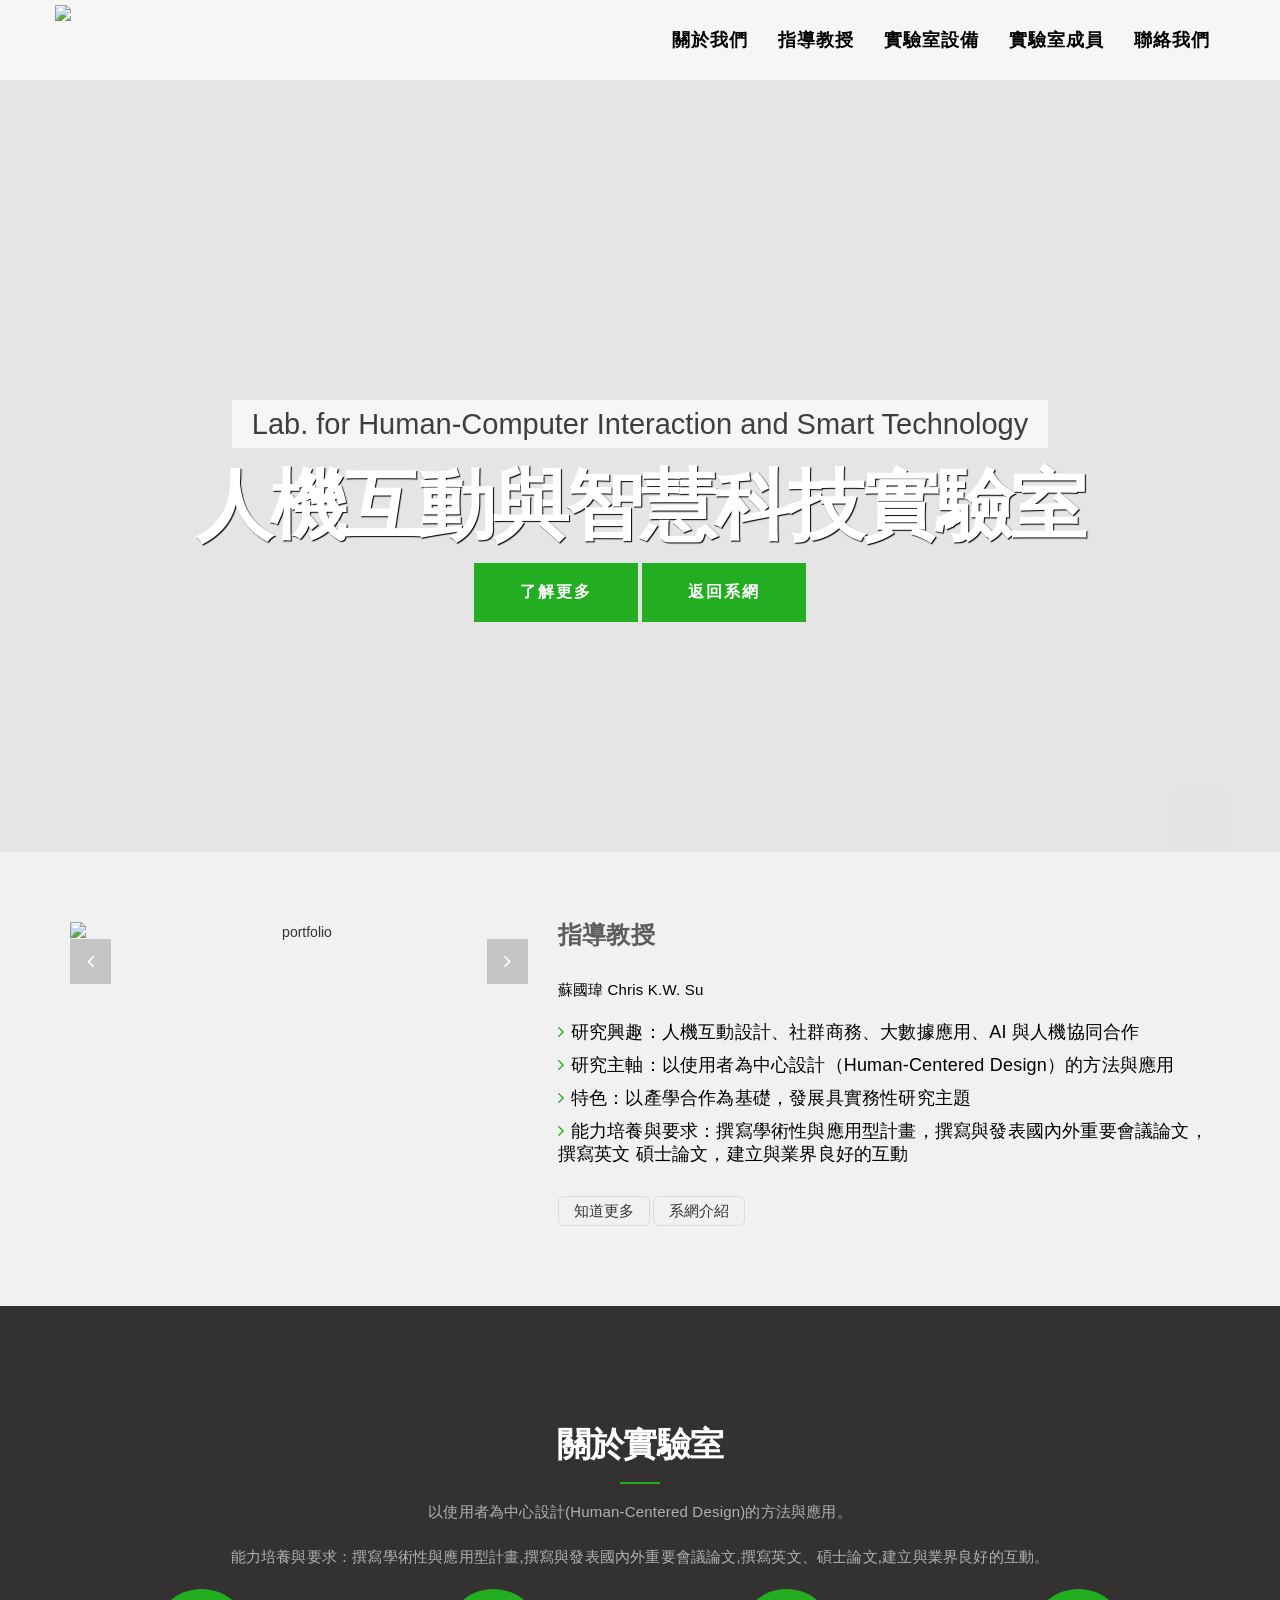
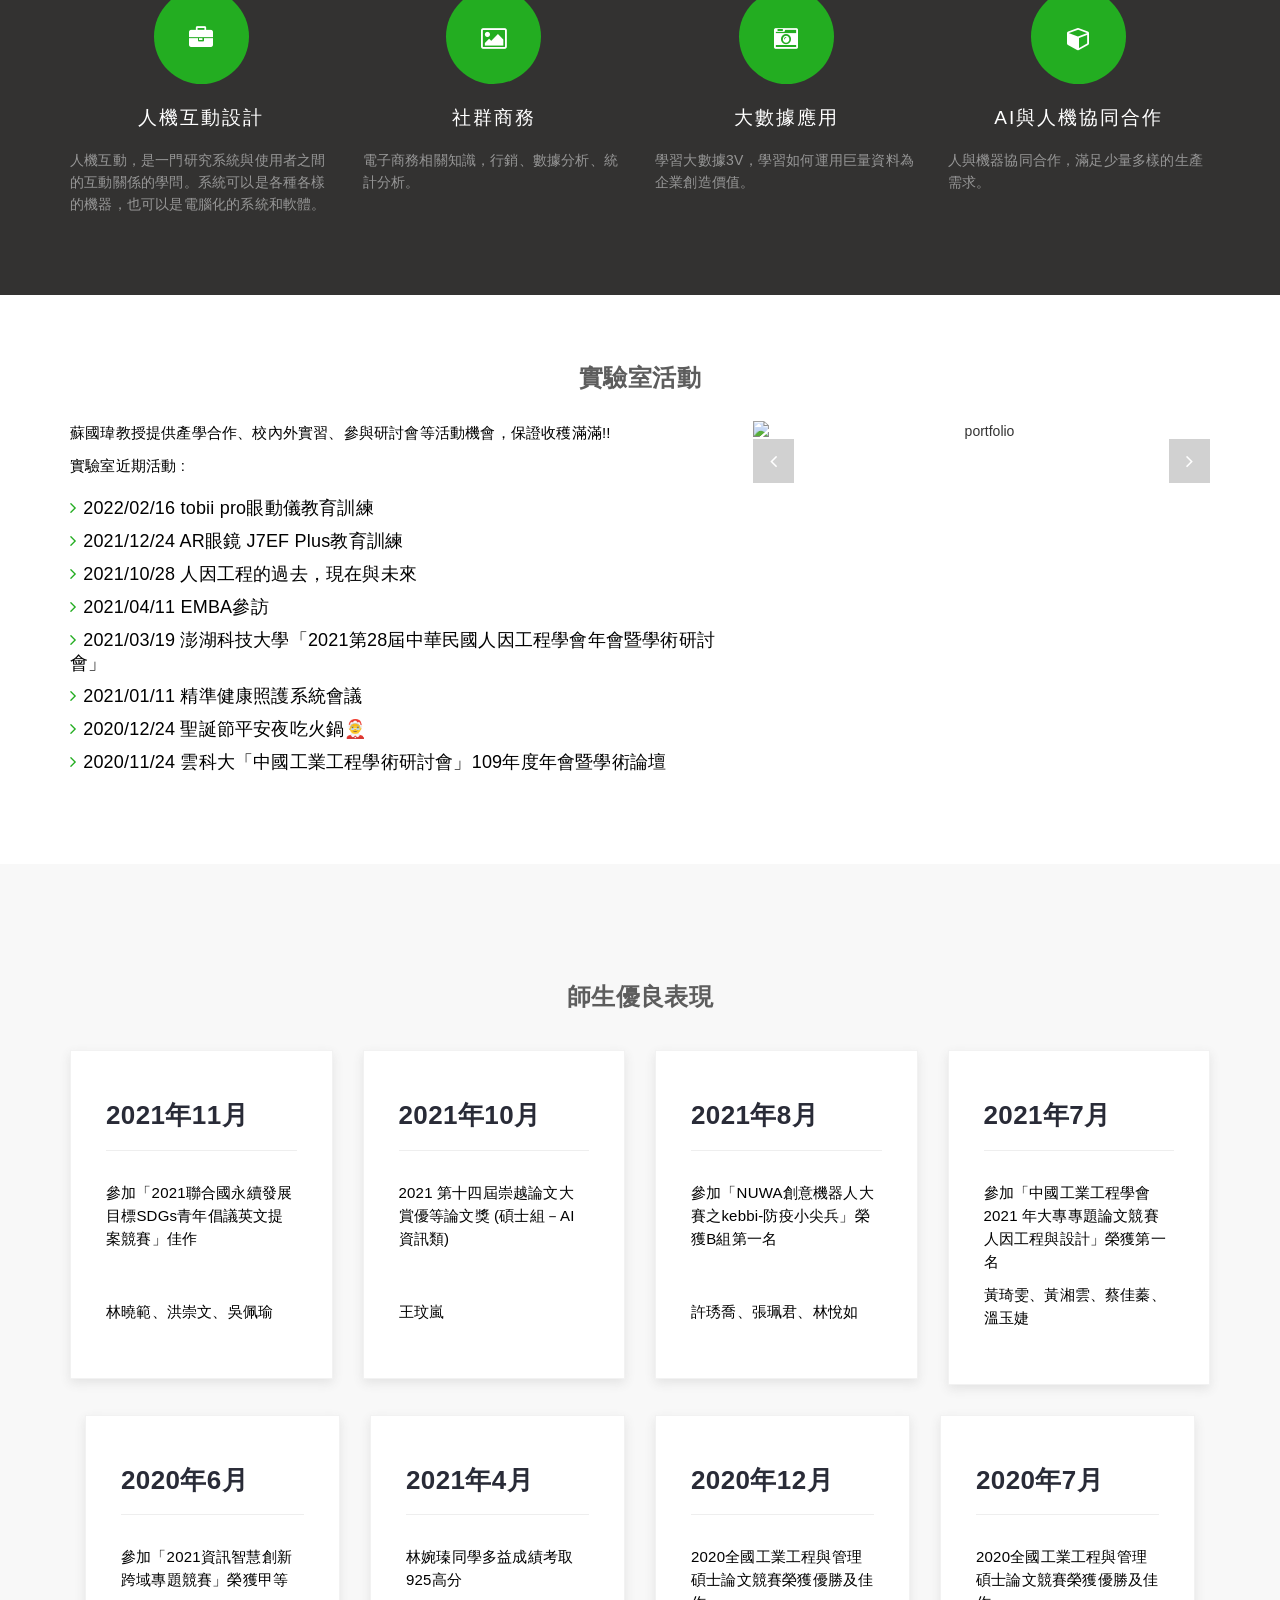
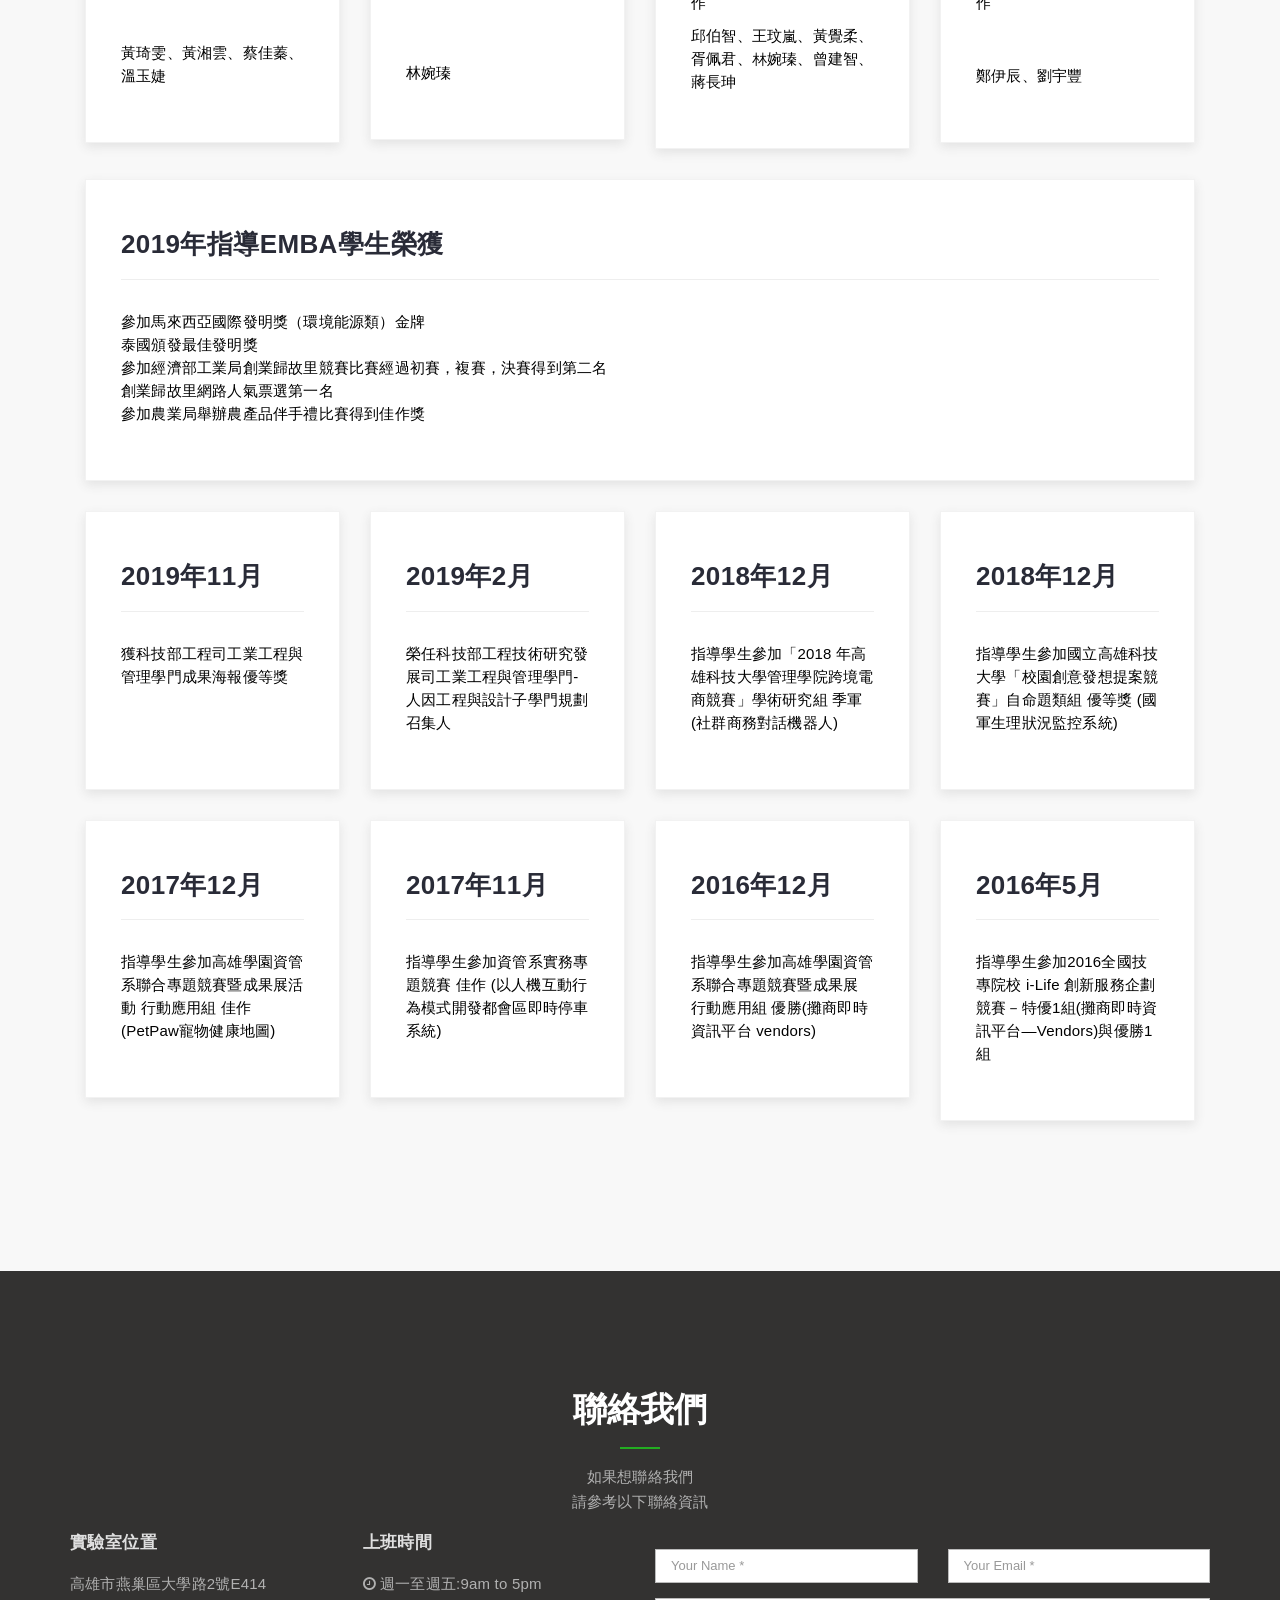
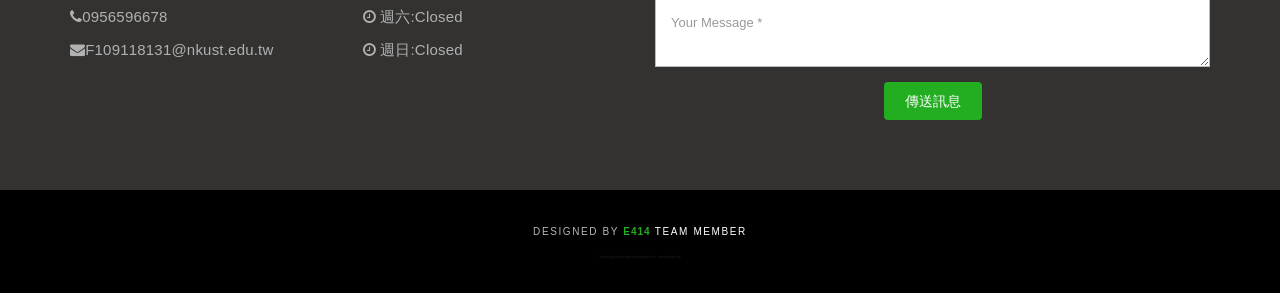
==== NKUST-labofhci.github.io-main/index.html @ 733f1158 "Add files via upload" ====
<!DOCTYPE html>
<html lang="en">
	<head>
		<meta charset="utf-8">
		<meta http-equiv="X-UA-Compatible" content="IE=edge">
		<meta name="viewport" content="width=device-width, initial-scale=1">
		<!-- The above 3 meta tags *must* come first in the head; any other head content must come *after* these tags -->
		<meta name="description" content="">
		<meta name="author" content="">
		<link rel="icon" href="images/icon.png">
		<title>NKUST-labofhci</title>
		<!-- Bootstrap core CSS -->
		<link href="css/bootstrap.min.css" rel="stylesheet">
		<link rel="stylesheet" href="https://maxcdn.bootstrapcdn.com/font-awesome/4.4.0/css/font-awesome.min.css">
		<!-- Custom styles for this template -->
		<link href="css/owl.carousel.css" rel="stylesheet">
		
		<link href="css/owl.theme.default.min.css"  rel="stylesheet">
		<link href="css/style.css" rel="stylesheet">
	</head>
	<body id="page-top">

 
		<!-- Navigation -->
		<nav class="navbar navbar-default navbar-fixed-top">
			<div class="container">
				<!-- Brand and toggle get grouped for better mobile display -->
				<div class="navbar-header page-scroll">
					<button type="button" class="navbar-toggle" data-toggle="collapse" data-target="#bs-example-navbar-collapse-1">
					<span class="sr-only">Toggle navigation</span>
					<span class="icon-bar"></span>
					<span class="icon-bar"></span>
					<span class="icon-bar"></span>
					</button>
					<a class="navbar-brand page-scroll" href="#page-top" ><img src="images/logo_1.png" ></a>
				</div>
				<!-- Collect the nav links, forms, and other content for toggling -->
				<div class="collapse navbar-collapse" id="bs-example-navbar-collapse-1">
					<ul class="nav navbar-nav navbar-right">
						<li class="hidden">
							<a href="#page-top"></a>
						</li>
						<li>
							<a class="page-scroll" href="#about">關於我們</a>
						</li>
						<li>
							<a class="page-scroll" href="advisor.html">指導教授</a>
						</li>
						<li>
							<a class="page-scroll" href="equipment.html">實驗室設備</a>
						</li>
						<li>
							<a class="page-scroll" href="member.html">實驗室成員</a>
						</li>
						<li>
							<a class="page-scroll" href="#contact">聯絡我們</a>
						</li>
					</ul>
				</div>
				<!-- /.navbar-collapse -->
			</div>
			<!-- /.container-fluid -->
		</nav>
		<!-- Header -->
		<header>
			<div class="container">
				<div class="slider-container">
					<div class="intro-text">
						<div class="intro-lead-in">Lab. for Human-Computer Interaction and Smart Technology</div>
						<div class="intro-heading">人機互動與智慧科技實驗室</div>
						
						<a href="#about" class="page-scroll btn btn-xl">了解更多</a>
						<a href="https://mis.nkust.edu.tw/" class="page-scroll btn btn-xl">返回系網</a>
					</div>
				</div>
			</div>
		</header>
		
		<section class="light-bg" id="about">
			<div class="container">
				<div class="row">
					
					<div class="col-md-5">

						<div class="owl-portfolio owl-carousel">
							<div class="item">
								<div class="owl-portfolio-item"><img src="images/team/老師6.jpg" class="img-responsive" alt="portfolio"></div>
							</div>
							<div class="item">
								<div class="owl-portfolio-item"><img src="images/team/老師1.jpg" class="img-responsive" alt="portfolio"></div>
							</div>
							<div class="item">
								<div class="owl-portfolio-item"><img src="images/team/老師2.jpg" class="img-responsive" alt="portfolio"></div>
							</div>
							


						</div>	

					</div>

					<div class="col-md-7">
						<div class="section-text">
							<h3>指導教授</h3>
							<p>蘇國瑋 Chris K.W. Su</p>
							<ul>
								<li>研究興趣：人機互動設計、社群商務、大數據應用、AI 與人機協同合作</li>
								<li>研究主軸：以使用者為中心設計（Human-Centered Design）的方法與應用</li>
								<li>特色：以產學合作為基礎，發展具實務性研究主題</li>
								<li>能力培養與要求：撰寫學術性與應用型計畫，撰寫與發表國內外重要會議論文，撰寫英文
									碩士論文，建立與業界良好的互動</li>
									<br>
								<a href="advisor.html" class="adv-button" role="button">知道更多</button></a>
								<a href="https://mis.nkust.edu.tw/p/405-1097-23621,c5116.php?Lang=zh-tw" class="adv-button" role="button">系網介紹</button></a>
							</ul>
						</div>
					</div>

				</div>
			</div>
		</section>
		
		<section  class="dark-bg">
			<div class="container">
				<div class="row">
					<div class="col-lg-12 text-center">
						<div class="section-title">
							<h2>關於實驗室</h2>
							<p>以使用者為中心設計(Human-Centered Design)的方法與應用。</p>
							<p>能力培養與要求：撰寫學術性與應用型計畫,撰寫與發表國內外重要會議論文,撰寫英文、碩士論文,建立與業界良好的互動。</p>
						</div>
					</div>
				</div>
				
				<div class="row">
					<!-- about module -->
					<div class="col-md-3 text-center">
						<div class="mz-module-about">
							<i class="fa fa-briefcase ot-circle"></i>
							<h3>人機互動設計</h3>
							<p>人機互動，是一門研究系統與使用者之間的互動關係的學問。系統可以是各種各樣的機器，也可以是電腦化的系統和軟體。</p>
						</div>
					</div>
					<!-- end about module -->
					<!-- about module -->
					<div class="col-md-3 text-center">
						<div class="mz-module-about">
							<i class="fa fa-photo ot-circle"></i>
							<h3>社群商務</h3>
							<p>電子商務相關知識，行銷、數據分析、統計分析。</p>
						</div>
					</div>
					<!-- end about module -->
					<!-- about module -->
					<div class="col-md-3 text-center">
						<div class="mz-module-about">
							<i class="fa fa-camera-retro ot-circle"></i>
							<h3>大數據應用</h3>
							<p>學習大數據3V，學習如何運用巨量資料為企業創造價值。</p>
						</div>
					</div>
					<!-- end about module -->
					<!-- about module -->
					<div class="col-md-3 text-center">
						<div class="mz-module-about">
							<i class="fa fa-cube ot-circle"></i>
							<h3>AI與人機協同合作</h3>
							<p>人與機器協同合作，滿足少量多樣的生產需求。</p>
						</div>
					</div>
					<!-- end about module -->
				</div>
			</div>
			<!-- /.container -->
		</section>

		<section class="white-bg" id="activity">
			<div class="container">
				<div class="row">
					<div class="section-text text-center">
						<h3>實驗室活動</h3>
					</div>
					<div class="col-md-7">
						
						<p>蘇國瑋教授提供產學合作、校內外實習、參與研討會等活動機會，保證收穫滿滿!!</p>
						<p>實驗室近期活動 : </p>
							<ul>
								<li>2022/02/16 tobii pro眼動儀教育訓練</li>
								<li>2021/12/24 AR眼鏡 J7EF Plus教育訓練</li>
								<li>2021/10/28 人因工程的過去，現在與未來</li>
								<li>2021/04/11 EMBA參訪</li>
								<li>2021/03/19 澎湖科技大學「2021第28屆中華民國人因工程學會年會暨學術研討會」</li>
								<li>2021/01/11 精準健康照護系統會議</li>
								<li>2020/12/24 聖誕節平安夜吃火鍋🤶</li>
								<li>2020/11/24 雲科大「中國工業工程學術研討會」109年度年會暨學術論壇</li>
							</ul>
					</div>

					
					<div class="col-md-5">

						<div class="owl-portfolio owl-carousel">
							<div class="item">
								<div class="owl-portfolio-item"><img src="images/photo/實驗室照片8.jpg" class="img-responsive" alt="portfolio"></div>
							</div>
							<div class="item">
								<div class="owl-portfolio-item"><img src="images/photo/實驗室照片7.jpg" class="img-responsive" alt="portfolio"></div>
							</div>
							<div class="item">
								<div class="owl-portfolio-item"><img src="images/photo/實驗室照片6.jpg" class="img-responsive" alt="portfolio"></div>
							</div>
							<div class="item">
								<div class="owl-portfolio-item"><img src="images/photo/EMBA參訪1.png" class="img-responsive" alt="portfolio"></div>
							</div>
							<div class="item">
								<div class="owl-portfolio-item"><img src="images/photo/人因工程學術研討會1.png" class="img-responsive" alt="portfolio"></div>
							</div>
							<div class="item">
								<div class="owl-portfolio-item"><img src="images/photo/人因工程學術研討會2.png" class="img-responsive" alt="portfolio"></div>
							</div>
							<div class="item">
								<div class="owl-portfolio-item"><img src="images/photo/精準健康照護系統會議1.png" class="img-responsive" alt="portfolio"></div>
							</div>
							<div class="item">
								<div class="owl-portfolio-item"><img src="images/photo/聖誕節平安夜吃火鍋1.png" class="img-responsive" alt="portfolio"></div>
							</div>
							<div class="item">
								<div class="owl-portfolio-item"><img src="images/photo/聖誕節平安夜吃火鍋2.png" class="img-responsive" alt="portfolio"></div>
							</div>
												


						</div>

					</div>
				</div>
			</div>
		</section>

	 <!--OUTSTANDING-->
	 <section class="grey-bg" id="outstanding">
		<div class="container">
		  <div class="row">
			<div class="col-md-12">
				<div class="section-text text-center">
					<h3>師生優良表現</h3>
				</div>
			</div>
			<div class="col-md-12 content-right">
			  <div class="row">
				<ul class="listing-item">
				  
					<div class="col-md-3 col-sm-3">
						<div class="wrap-card">
							<a href="https://mis.nkust.edu.tw/p/406-1097-52191,r840.php?Lang=zh-tw">
							<div class="card"  >
							<h1 class="year">
								<b>2021年11月</b>
							</h1>
							<hr>
							<div class="text-detail">
							  <p>
								參加「2021聯合國永續發展目標SDGs青年倡議英文提案競賽」佳作
							  </p>
							</br> </br>
							  <p>
								林曉範、洪崇文、吳佩瑜
							  </p>

							</div>
						  </div>
						</a>
						</div>
					  </div>
					  <div class="col-md-3 col-sm-3">
						  <div class="wrap-card">
							<a href="https://mis.nkust.edu.tw/p/406-1097-52028,r756.php?Lang=zh-tw">
							<div class="card">
							  <h1 class="year">
								  <b>2021年10月</b>
							  </h1>
							  <hr>
							  <div class="text-detail">
								<p>
									2021 第十四屆崇越論文大賞優等論文獎 (碩士組－AI 資訊類)
								</p>
							</br> </br>
								<p>
									王玟嵐
								  </p>
							  </div>
							</div>
						</a>
						  </div>
						</div>
					  
						
					<div class="col-md-3 col-sm-3">
					  <div class="wrap-card">
						<a href="https://mis.nkust.edu.tw/p/406-1097-46759,r756.php?Lang=zh-tw">
						<div class="card">
						  <h1 class="year">
							  <b>2021年8月</b>
						  </h1>
						  <hr>
						  <div class="text-detail">
							<p>
							  參加「NUWA創意機器人大賽之kebbi-防疫小尖兵」榮獲B組第一名
							</p>
						</br> </br>
							<p>
								許琇喬、張珮君、林悅如
							
							</p>
						  </div>
						</div>
					</a>
					  </div>
					</div>
					<div class="col-md-3 col-sm-3">
						<div class="wrap-card">
							<a href="https://mis.nkust.edu.tw/p/406-1097-45162,r756.php?Lang=zh-tw">
							<div class="card">
							<h1 class="year">
								<b>2021年7月</b>
							</h1>
							<hr>
							<div class="text-detail">
							  <p>
								參加「中國工業工程學會 2021 年大專專題論文競賽人因工程與設計」榮獲第一名
							  </p>
							  <p>
								黃琦雯、黃湘雲、蔡佳蓁、溫玉婕
							</p>
							</div>
						  </div>
						</a>
						</div>
					  </div>
					  </div>

					  <div class="col-md-3 col-sm-3">
						<div class="wrap-card">
						  <a href="https://mis.nkust.edu.tw/p/406-1097-44951,r756.php?Lang=zh-tw">
						  <div class="card">
							<h2 class="year">
								<b>2020年6月</b>
							</h2>
							<hr>
							<div class="text-detail">
							  <p>
								  參加「2021資訊智慧創新跨域專題競賽」榮獲甲等
							  </p>
						  </br> </br>
							  <p>
								  黃琦雯、黃湘雲、蔡佳蓁、溫玉婕
							  </p>
							</div>
						  </div>
					  </a>
						</div>
				  </div>
				  
					
					  <div class="col-md-3 col-sm-3">
						<div class="wrap-card">
							<a href="https://mis.nkust.edu.tw/p/406-1097-42361,r756.php?Lang=zh-tw">
							<div class="card">
							<h1 class="year">
								<b>2021年4月</b>
							</h1>
							<hr>
							<div class="text-detail">
							  <p>
								林婉瑧同學多益成績考取925高分
							  </p>
							</br></br></br>
							  <p>
								林婉瑧
							</p>
							</div>
						  </div>
						</a>
						</div>
					  </div>
				
					  <div class="col-md-3 col-sm-3">
						<div class="wrap-card">
						  <a href="https://mis.nkust.edu.tw/p/406-1097-39141,r756.php?Lang=zh-tw">
						  <div class="card">
							<h2 class="year">
								<b>2020年12月</b>
							</h2>
							<hr>
							<div class="text-detail">
							  <p>
								2020全國工業工程與管理碩士論文競賽榮獲優勝及佳作
							  </p>
						  
							  <p>
							  邱伯智、王玟嵐、黃覺柔、胥佩君、林婉瑧、曾建智、蔣長珅
							  </p>
							</div>
						  </div>
					  </a>
						</div>
					  </div>
					
					  <div class="col-md-3 col-sm-3">
						<div class="wrap-card">
							<a href="https://mis.nkust.edu.tw/p/406-1097-34124,r756.php?Lang=zh-tw">
						  <div class="card">
							<h2 class="year">
								<b>2020年7月</b>
							</h2>
							<hr>
							<div class="text-detail">
							  <p>
								2020全國工業工程與管理碩士論文競賽榮獲優勝及佳作
							  </p>
							  </br></br>
							  <p>
								鄭伊辰、劉宇豐
								</p>
							</div>
						  </div>
						</a>
						</div>
					  </div>


					<div class="col-md-12 col-sm-12">
						<div class="wrap-card">
						  <div class="card">
							<h2 class="year">
								<b>2019年指導EMBA學生榮獲</b>
							</h2>
							<hr>
							<div class="text-detail">
							  <p>
								參加馬來西亞國際發明獎（環境能源類）金牌
								<br/>
								泰國頒發最佳發明獎
								<br/>
								參加經濟部工業局創業歸故里競賽比賽經過初賽，複賽，決賽得到第二名
								<br/>
								創業歸故里網路人氣票選第一名
								<br/>
								參加農業局舉辦農產品伴手禮比賽得到佳作獎
							  </p>
							</div>
						  </div>
						</div>
					  </div>
				  

				  
					<div class="col-md-3 col-sm-3">
					  <div class="wrap-card">
						<div class="card">
						  <h2 class="year">
							  <b>2019年11月</b>
						  </h2>
						  <hr>
						  <div class="text-detail">
							<p>
							  獲科技部工程司工業工程與管理學門成果海報優等獎
							  <br><br><br>
							</p>
						  </div>
						</div>
					  </div>
					</div>
				</ul>
				<ul class="listing-item">
				  
					<div class="col-md-3 col-sm-3">
					  <div class="wrap-card">
						<div class="card">
						  <h2 class="year">
							  <b>2019年2月</b>
						  </h2>
						  <hr>
						  <div class="text-detail">
							<p>
							  榮任科技部工程技術研究發展司工業工程與管理學門-人因工程與設計子學門規劃召集人
							</p>
						  </div>
						</div>
					  </div>
					</div>
				
				  
					  <div class="col-md-3 col-sm-3">
						<div class="wrap-card">
						  <div class="card">
							<h2 class="year">
							  <b>2018年12月</b>    
							  </h2>
							<hr>
							<div class="text-detail">
							  <p>
								  指導學生參加「2018 年高雄科技大學管理學院跨境電商競賽」學術研究組 季軍 (社群商務對話機器人)
							  </p>
							</div>
						  </div>
						</div>
					  </div>
					           
				</ul>

				<ul class="listing-item">
					<div class="col-md-3 col-sm-3">
					  <div class="wrap-card">
						<div class="card">
						  <h2 class="year">
							  <b>2018年12月</b>
						</h2>
						  <hr>
						  <div class="text-detail">
							<p>
							  指導學生參加國立高雄科技大學「校園創意發想提案競賽」自命題類組 優等獎 (國軍生理狀況監控系統)
						  </p>
						  </div>
						</div>
					  </div>
					</div>
				  
				  
					  <div class="col-md-3 col-sm-3">
						<div class="wrap-card">
						  <div class="card">
							<h2 class="year">
							  <b>2017年12月</b>
							</h2>
							<hr>
							<div class="text-detail">
							  <p>
								  指導學生參加高雄學園資管系聯合專題競賽暨成果展活動 行動應用組 佳作 (PetPaw寵物健康地圖)
							  </p>
							</div>
						  </div>
						</div>
					  </div>
					
				
				</ul>
				<ul class="listing-item">
				  
					<div class="col-md-3 col-sm-3">
					  <div class="wrap-card">
						<div class="card">
						  <h2 class="year">
							  <b>2017年11月</b>
							   </h2>
						  <hr>
						  <div class="text-detail">
							<p>
							  指導學生參加資管系實務專題競賽 佳作 (以人機互動行為模式開發都會區即時停車系統)
						  </p>
						  </div>
						</div>
					  </div>
					</div>
				  
				  
					  <div class="col-md-3 col-sm-3">
						<div class="wrap-card">
						  <div class="card">
							<h2 class="year">
							  <b>2016年12月</b>
							</h2>
							<hr>
							<div class="text-detail">
							  <p>
								  指導學生參加高雄學園資管系聯合專題競賽暨成果展 行動應用組 優勝(攤商即時資訊平台 vendors)
							  </p>
							</div>
						  </div>
						</div>
					  </div>
					
				
				</ul>
				<ul class="listing-item">
				
					<div class="col-md-3 col-sm-3">
					  <div class="wrap-card">
						<div class="card">
						  <h2 class="year">
							  <b>2016年5月</b>
							   </h2>
						  <hr>
						  <div class="text-detail">
							<p>
							  指導學生參加2016全國技專院校 i-Life 創新服務企劃競賽－特優1組(攤商即時資訊平台—Vendors)與優勝1組
						  </p>
						  </div>
						</div>
					  </div>
					</div>
					
				</ul>
			  </div>
			</div>
		  </div>
		</div>
	  </section>
		<!--
		<section class="dark-bg short-section stats-bar">
			<div class="container text-center">
				<div class="row">
					<div class="col-md-3 mb-sm-30">
						<div class="counter-item">
							<h2 class="stat-number" data-n="9">0</h2>
							<h6>awards</h6>
						</div>
					</div>
					<div class="col-md-3 mb-sm-30">
						<div class="counter-item">
							<h2 class="stat-number" data-n="167">0</h2>
							<h6>Clients</h6>
						</div>
					</div>
					<div class="col-md-3 mb-sm-30">
						<div class="counter-item">
							<h2 class="stat-number" data-n="6">0</h2>
							<h6>Team</h6>
						</div>
					</div>
					<div class="col-md-3 mb-sm-30">
						<div class="counter-item">
							<h2 class="stat-number" data-n="34">0</h2>
							<h6>Project</h6>
						</div>
					</div>
				</div>
			</div>
		</section>
-->
		

		<section id="contact" class="dark-bg">
			<div class="container">
				<div class="row">
					<div class="col-lg-12 text-center">
						<div class="section-title">
							<h2>聯絡我們</h2>
							<p>如果想聯絡我們<br>請參考以下聯絡資訊</p>
						</div>
					</div>
				</div>
				<div class="row">
					<div class="col-md-3">
						<div class="section-text">
							<h4>實驗室位置</h4>
							<p>高雄市燕巢區大學路2號E414</p>
							<p><i class="fa fa-phone"></i>0956596678</p>
							<p><i class="fa fa-envelope"></i>F109118131@nkust.edu.tw</p>
						</div>
					</div>
					<div class="col-md-3">
						<div class="section-text">
							<h4>上班時間</h4>
							<p><i class="fa fa-clock-o"></i> <span class="day">週一至週五:</span><span>9am to 5pm</span></p>
							<p><i class="fa fa-clock-o"></i> <span class="day">週六:</span><span>Closed</span></p>
							<p><i class="fa fa-clock-o"></i> <span class="day">週日:</span><span>Closed</span></p>
						</div>
					</div>
					<div class="col-md-6">
						<form name="sentMessage" id="contactForm" novalidate="">
							<div class="row">
								<div class="col-md-6">
									<div class="form-group">
										<input type="text" class="form-control" placeholder="Your Name *" id="name" required="" data-validation-required-message="你的名字">
										<p class="help-block text-danger"></p>
									</div>
								</div>
								<div class="col-md-6">
									<div class="form-group">
										<input type="email" class="form-control" placeholder="Your Email *" id="email" required="" data-validation-required-message="你的信箱">
										<p class="help-block text-danger"></p>
									</div>
								</div>
							</div>
							<div class="row">
								<div class="col-md-12">
									<div class="form-group">
										<textarea class="form-control" placeholder="Your Message *" id="message" required="" data-validation-required-message="請留下您的訊息"></textarea>
										<p class="help-block text-danger"></p>
									</div>
								</div>
								<div class="clearfix"></div>
							</div>
							<div class="row">
								<div class="col-lg-12 text-center">
									<div id="success"></div>
									<button type="submit" class="btn">傳送訊息</button>
								</div>
							</div>
						</form>
					</div>
				</div>
			</div>
		</section>
		<p id="back-top">
			<a href="#top"><i class="fa fa-angle-up"></i></a>
		</p>
		<footer >
			<div class="container text-center ">
			 <p>Designed by <a href="http://moozthemes.com"><span>E414</span> Team member</a></p>
			</div>
			<div class="selfooter text-center" >
			<a  href="https://www.freepik.com/photos/technology">Technology photo created by rawpixel.com - www.freepik.com</a>
			   </div>
		   </footer>

		

		<!-- Bootstrap core JavaScript
			================================================== -->
		<!-- Placed at the end of the document so the pages load faster -->
		<script src="https://ajax.googleapis.com/ajax/libs/jquery/1.11.3/jquery.min.js"></script>
		<script src="js/bootstrap.min.js"></script>
		<script src="js/owl.carousel.min.js"></script>
		<script src="js/cbpAnimatedHeader.js"></script>
		<script src="js/jquery.appear.js"></script>
		<script src="js/SmoothScroll.min.js"></script>
		<script src="js/mooz.themes.scripts.js"></script>
	</body>
</html>
---- NKUST-labofhci.github.io-main/css/style.css ----
/*------------------------------------------------------------------
[Master Stylesheet]

Project:	Sanza - One page multi purpose page
Version:	1.0
Last change:	17/08/2015 [...]
Designed by:	MOOZ Themes / www.MOOZthemes.com
Primary use:	One page

[Table of contents]

1. General
2. Header
3. Navigation
4. Sections
5. Footer
6. Components

[Color codes]

Buttons, etc:	#726FB9 (blue)
hover color:	#fed136 (yellow)
-------------------------------------------------------------------*/

/*--------------------
Import Google Fonts
--------------------*/



/*--------------------
1. General
--------------------*/
	
body {
	margin: 0px;
	font-family: "Open Sans", Sans-serif;
}

h1,
h2,
h3,
h4,
h5,
h6 {
	font-weight: 300;
	letter-spacing: 0.4px;
	font-family: "Open Sans", Sans-serif;
	color: #232323;
}

p {
	font-family: 'Roboto', sans-serif;
	font-size: 15px;
	font-weight: 300;
	line-height: 23px;
	letter-spacing: 0.2px;
	color: #000000;
}

.dark-bg p {
color: #B1B1B1;	
}

a:hover, a:focus, a:active, a.active {
	color: #fec503;
}
a, a:hover, a:focus, a:active, a.active {
	outline: 0;
}

::selection {
	text-shadow: none;
	background: #fed136;
}

@media (min-width: 768px) {
	section {
		padding: 150px 0;
	}
}

section {
	padding: 70px 0;
}

ul {
	padding-left: 0;
	padding-top: 10px;	
}

ul li {
    list-style: none;
    padding-bottom: 10px;
    font-family: 'Open Sans', sans-serif;
    font-size: 18px;
    font-weight: 500;
    line-height: 23px;
    letter-spacing: 0.2px;
    color: #000000;
}

section ul li:before {
	font-family: FontAwesome;
	font-weight: normal;
	font-style: normal;
	display: inline-block;
	text-decoration: inherit;
	content: "\f105";
	padding-right: 7px;
	color: #23AD21;
}

/*--------------------
1.1 Reset bootstrap
--------------------*/

.row-0-gutter {
    margin-left: -13px;
    margin-right: -13px;
}

.col-0-gutter {
	padding-left: 0;
	padding-right: 0;
}

/*--------------------
2. Navigation
--------------------*/

.navbar-brand{
	margin: auto;
	height: auto;
}
.navbar-default {
	background-color: rgb(255, 255, 255);
	border-color: transparent
}
.navbar-default .navbar-brand {
	color: #fff;
	font-family: "Montserrat",sans-serif;
	padding: 0px;
}
.navbar-default .navbar-brand:hover,.navbar-default .navbar-brand:focus,.navbar-default .navbar-brand:active,.navbar-default .navbar-brand.active {
	color: #fec503
}
.navbar-default .navbar-collapse {
	border-color: rgba(255,255,255,.02)
}
.navbar-default .navbar-toggle {
	background-color: #fed136;
	border-color: #fed136
}
.navbar-default .navbar-toggle .icon-bar {
	background-color: #fff
}
.navbar-default .navbar-toggle:hover,.navbar-default .navbar-toggle:focus {
	background-color: #fed136
}
.navbar-default .nav li a {
	font-family: "Roboto",sans-serif;
	text-transform: uppercase;
	font-weight: 600;
	letter-spacing: 1px;
	color:rgb(0, 0, 0);
}
.navbar-default .nav li a:hover,.navbar-default .nav li a:focus {
	color: #fed136;
	outline: 0
}

.navbar-default .navbar-nav>.active>a {
	border-radius: 0;
	color: #fff;
	background-color: #fed136
}
.navbar-default .navbar-nav>.active>a:hover,.navbar-default .navbar-nav>.active>a:focus {
	color: #fff;
	background-color: #fec503
}

@media (min-width:768px) {
	.navbar-default
	{
		background-color: rgba(255, 255, 255, 0.65);
		padding: 5px 0;
		-webkit-transition:padding .3s;
		-moz-transition:padding .3s;
		transition:padding .3s;
		border:0
	}
	.navbar-default .navbar-brand {
		font-size: 2em;
		-webkit-transition:all .3s;
		-moz-transition:all .3s;
		transition:all .3s
	}
	.navbar-default .navbar-nav>.active>a {
		border-radius: 3px
	}
	.navbar-default.navbar-shrink {
		background-color: #FFFFFF;
		border-bottom: 1px solid #828282;
		padding: 5px 0
	}
	.navbar-default.navbar-shrink .navbar-brand {
		font-size: 1.5em;
		margin-top: 10px;
	}
}

/*--------------------
3. Header
--------------------*/

header {
	background-image: url(../images/homepage2.jpg);
	background-color: rgba(0, 0, 0, 0.1);
	background-blend-mode: multiply;
	background-repeat: none;
	background-attachment: page-scroll;
	background-position: center center;
	-webkit-background-size: cover;
	-moz-background-size: cover;
	background-size: cover;
	-o-background-size: cover;
	text-align: center;
	color: #fff;
}

header .intro-text {
	padding-top: 100px;
	padding-bottom: 50px;
}

@media (min-width: 768px) {
	header .intro-text {
		padding-top: 400px;
		padding-bottom: 230px;
    }
}
@media (max-width: 400px) {
	header .intro-text .intro-lead-in {
	   font-size: 16px;
	   line-height: 20px;
	   margin-top: 200px;
	}
   }

   @media (max-width: 400px) {
	header .intro-text .intro-heading {
	 line-height: 45px;
	 font-size: 40px;
	 margin-top:10px;
	 margin-bottom: 50px;
	}
   }

header .intro-text .intro-lead-in {
	display: inline-block;
	background-color: rgba(255, 255, 255, 0.65);
    /* margin-top: 300px; */
	margin: auto;
	padding: 4px 20px;
	font-family: "Open Sans",sans-serif;
	font-size: 19px;
	color: #3E3E3E;
	font-weight: 300;
	line-height: 40px;
	width: auto;
	height: auto;
}

@media (min-width: 768px) {
	header .intro-text .intro-lead-in {
    font-size: 29px;
    line-height: 40px;
    margin-bottom: 10px;
	}
}

header .intro-text .intro-heading {
	text-transform: uppercase;
	font-weight: 900;
	font-size: 40px;
	line-height: 48px;
	margin-bottom: 25px;
	letter-spacing: -3px;
	word-spacing: 10px;
	color: #FFFFFF;
	text-shadow: 1px 1px 1px rgb(0, 0, 0);
}

@media (min-width: 768px) {
	header .intro-text .intro-heading {
		line-height: 95px;
		font-size: 77px;
		margin-bottom: 10px;
	}
}

/*--------------------
4. Sections
--------------------*/
.section-title {
	margin-top: 50px;
}
.section-title h2 {
	font-size: 34px;
	text-transform: uppercase;
	color: #5D5D5D;
	font-weight: 800;
	letter-spacing: -0.6px;
	position: relative;
	margin-bottom: 20px;
	padding-bottom: 15px;
}

.section-title h2:after {
	left: 50%;
	z-index: 1;
	width: 40px;
	height: 2px;
	content: " ";
	bottom: -5px;
	margin-left: -20px;
	text-align: center;
	position: absolute;
	background: #23AD21;
}

.dark-bg .section-title h2 {
	color: #fff;
}

.section-title p {
	font-size: 15px;
	font-weight: 300;
	line-height: 25px;
	margin: 20px 100px 20px 100px;
	text-align: center;
}

/*--------------------
4.1. About
--------------------*/

.mz-module-about h3 {
	font-weight: 500;
	font-size: 19px;
	text-transform: uppercase;
	color: #000000;
	letter-spacing: 2px;
	margin-bottom: 20px;
}

.dark-bg .mz-module-about h3 {
	color: #FFFFFF;
}

.mz-module-about p {
	font-size: 14px;
	font-weight: 300;
	line-height: 22px;
	color: #969696;
	text-align: left;
}

.ot-circle {
	height: 95px;
	width: 95px;
	text-align: center;
	line-height: 98px;
	color: #FFFFFF;
	/* border: 3px solid #000; */
	border-radius: 100px;
	background-color: #23AD21;
	margin: 0 2px 4px;
	font-size: 24px;
}

/*--------------------
4.2. Skills
--------------------*/

.section-text h3 {
	margin: 0 0 30px;
	font-weight: 800;
	color: #5D5D5D;
}

.section-text h4 {
    margin: 0 0 20px;
    font-weight: 700;
    font-size: 17px;
}

.dark-bg .section-text h3 {
	color: #dfdfdf;
}

.dark-bg .section-text h4 {
	color: #dfdfdf;
}

/*--------------------
4.3. Portfolio
--------------------*/

figure {
	position: relative;
	overflow: hidden;
	margin: 0 1px 1px 0;
	background: #726FB9;
	text-align: center;
	cursor: pointer;	
}

figcaption {
	position: absolute;
	top: 0;
	left: 0;
	width: 100%;
	height: 100%;	
}

.ot-portfolio-item figure figcaption > a {
	z-index: 1000;
	text-indent: 200%;
	white-space: nowrap;
	font-size: 0;
	opacity: 0;
}
.ot-portfolio-item figure figcaption, .ot-portfolio-item figure figcaption > a {
	position: absolute;
	top: 0;
	left: 0;
	width: 100%;
	height: 100%;
}

figure.effect-bubba {
	background: #000;
	margin-bottom: 1px;
}

figure.effect-bubba img {
	/* opacity: 0.95; */
	-webkit-transition: opacity 0.35s;
	transition: opacity 0.35s;
}

figure.effect-bubba:hover img {
	opacity: 0.4;
}

figure.effect-bubba figcaption::before,
figure.effect-bubba figcaption::after {
	position: absolute;
	top: 30px;
	right: 30px;
	bottom: 30px;
	left: 30px;
	content: '';
	opacity: 0;
	-webkit-transition: opacity 0.35s, -webkit-transform 0.35s;
	transition: opacity 0.35s, transform 0.35s;
}

figure.effect-bubba figcaption::before {
	border-top: 1px solid #fff;
	border-bottom: 1px solid #fff;
	-webkit-transform: scale(0,1);
	transform: scale(0,1);
}

figure.effect-bubba figcaption::after {
	border-right: 1px solid #fff;
	border-left: 1px solid #fff;
	-webkit-transform: scale(1,0);
	transform: scale(1,0);
}

figure.effect-bubba h2 {
	opacity: 0;
	color: #fff;
	font-size: 15px;
	font-weight: 700;
	text-transform: uppercase;
	padding-top: 30%;
	-webkit-transition: -webkit-transform 0.35s;
	transition: transform 0.35s;
	-webkit-transform: translate3d(0,-20px,0);
	transform: translate3d(0,-20px,0);
}

figure.effect-bubba p {
	color: #fff;
	font-size: 13px;
	font-weight: 500;
	padding: 20px 2.5em;
	opacity: 0;
	-webkit-transition: opacity 0.35s, -webkit-transform 0.35s;
	transition: opacity 0.35s, transform 0.35s;
	-webkit-transform: translate3d(0,20px,0);
	transform: translate3d(0,20px,0);
}

figure.effect-bubba:hover figcaption::before,
figure.effect-bubba:hover figcaption::after {
	opacity: 1;
	-webkit-transform: scale(1);
	transform: scale(1);
}

figure.effect-bubba:hover h2,
figure.effect-bubba:hover p {
	opacity: 1;
	-webkit-transform: translate3d(0,0,0);
	transform: translate3d(0,0,0);
}

/*--------------------
4.4. Dark Short section (counters, quote, etc)
--------------------*/

.light-bg {
	background-color: #f1f1f1;
}

.dark-bg {
	background-color: #333231;	
	color: #fff;
}

.short-section {
	border-top: 1px solid #5D5D5F;
	border-bottom: 1px solid #5D5D5F;
	padding-top: 70px;
	padding-bottom: 70px;
}

.counter-item h2 {
	color: #fff;
	font-size: 60px;
	font-weight: 900;
}

.counter-item h6 {
	color: #FFF;
	font-size: 16px;
	font-weight: 700;
	margin: 10px 0 0 0;
	text-transform: uppercase;
}

/*--------------------
4.5. Partners Slider
--------------------*/

.owl-portfolio .owl-controls {
	position: absolute;
	left: 0;
	top: 38%;
	width: 100%;	
}

.owl-portfolio .owl-controls .owl-nav [class*=owl-] {
	padding: 8px 17px;
	background: rgba(0, 0, 0, 0.18);
	border-radius: 0;
	margin: 0;
	font-size: 20px;
	z-index:1000;
}

.owl-portfolio .owl-controls .owl-nav [class*=owl-]:hover {
    background: #000;
    color: #fff;
    text-decoration: none;
}

.owl-portfolio .owl-controls .owl-prev {
	float: left;
}

.owl-portfolio .owl-controls .owl-next {
	float: right;
}

.owl-portfolio-item {
	text-align: center;
	display: inline-block;
	width: 100%;
	height: 100%;
}

.partner-logo {
	height: 300px;
	text-align: center;
	display: inline-block;
}

.partner-logo img {
	height: 100%;
	width: auto !important;
}

.owl-dots .owl-dot.active span, .owl-theme .owl-dots .owl-dot:hover span {
    background: #23AD21;
}

.owl-theme .owl-dots .owl-dot span {
    width: 30px;
    height: 5px;
    margin: 15px 7px 0 7px;
    background: #d6d6d6;
    display: block;
    -webkit-backface-visibility: visible;
    -webkit-transition: opacity 200ms ease;
    -moz-transition: opacity 200ms ease;
    -ms-transition: opacity 200ms ease;
    -o-transition: opacity 200ms ease;
    transition: opacity 200ms ease;
    -webkit-border-radius: 30px;
    -moz-border-radius: 30px;
    border-radius: 0;
}

.owl-theme .owl-dots .owl-dot.active span, .owl-theme .owl-dots .owl-dot:hover span {
    background: #23AD21;
}

/*--------------------
4.6. Team
--------------------*/
.team-wrap-card{
	position: relative;
	box-shadow: 0px 4px 10px #e3e3e3;
	width: auto;
   }
   .team-item {
	position: relative;
	justify-content: center;
	text-align: center;
	background-color: #f8f8f8;
	padding-top: 20px;
	padding-bottom: 20px;
	margin-bottom: 30px;
   }
   
   .team-item h3 {
	font-size: 36px;
	font-weight: 800;
	text-transform: uppercase;
	color: #2D2D2D;
   }
   
   .team-item .team-position {
	color: #cfcccf;
	font-size: 24px;
	margin: 15px 0 10px;
	text-transform: uppercase;
	font-weight: 500;
	letter-spacing: 2px;
   }
   
   .team-item p {
	   font-size: 20px;
	   font-weight: 400;
	   color: #333231;
	   padding: 5px 10px 5px 10px;
   }
   
	.team-item:hover{
	 margin-bottom: 20px;
	 background-color: #333231;
	 border-bottom: 1rem solid #23ad21;
	 box-shadow: 0px 2px 5px #9b9b9b;
	}

.team-item:hover h3{
	color: #23ad21;
}
.team-item:hover h4{
	color: #fed74f;
}
.team-item:hover div{
	color: grey;
}
.team-item:hover p{
	color: #ffffff;
}

.advisor-item {
	text-align: center;
	margin: 0px 0px 30px;
	background-color: #fff;
	width: 255px;
	
}
.advisor-item h2 {
	
	font-weight: 800;
	text-transform: uppercase;
	color: #2D2D2D;
	text-align: center;
	width: 500;
}

.advisor-item h3 {
	font-size: 16px;
	font-weight: 800;
	text-transform: uppercase;
	color: #626369;
	text-align: center;
}
.advisor-item h4 {
	
	font-weight: 800;
	text-transform: uppercase;
	color: #0b5694;
	text-align: center;
	width: 255px;
}

.advisor-item h5 {
	
	font-weight: 500;
	text-transform: uppercase;
	color: #272424;
	text-align: center;
	width: 255px;
}

.advisor-item .advisor-position {
	color: #858383;
	font-size: 24px;
	margin: 15px 0 10px;
	text-transform: uppercase;
	font-weight: 500;
	letter-spacing: 2px;
	width: 255px;
	text-align: center;
}

.advisor-item p {
    font-size: 20px;
    font-weight: 400;
    color: #292929;
    padding: 5px 10px 20px 10px;
	text-align: left;
}

.advisor-list-item {
	text-align: left;
	margin: 0px 50px 30px;
	background-color: #fff;
	
}
.advisor-list-item li {
	
	font-weight: 1000;
	color: #2D2D2D;
	text-align: left;
	
}
.advisor-list-item h2 {
	
	font-weight: 800;
	text-transform: uppercase;
	color: #2D2D2D;
	text-align: center;
	
}

.advisor-list-item h3 {
	
	font-weight: 800;
	text-transform: uppercase;
	color: #182ca0;
	text-align: left;
}
.advisor-list-item h4 {
	
	font-weight: 800;
	text-transform: uppercase;
	color: #0b5694;
	text-align: left;
}

.advisor-list-item h5 {
	
	font-weight: 100;
	text-transform: uppercase;
	color: #2D2D2D;
	text-align: left;
}

.advisor-list-item .advisor-position {
	color: #858383;
	font-size: 24px;
	margin: 15px 0 10px;
	text-transform: uppercase;
	font-weight: 500;
	letter-spacing: 2px;
	
}

.advisor-list-item li {
    font-size: 15px;
    font-weight: 500;
    color: #292929;
    padding: 5px 10px 5px 10px;
	text-align: left;
}

/* ADVISOR btn */
.adv-button {
  align-items: center;
  appearance: none;
  background-color: #f1f1f1;
  border: 1px solid #dbdbdb;
  border-radius: .375em;
  box-shadow: none;
  box-sizing: border-box;
  color: #363636;
  cursor: pointer;
  display: inline-flex;
  font-family: BlinkMacSystemFont,-apple-system,"Segoe UI",Roboto,Oxygen,Ubuntu,Cantarell,"Fira Sans","Droid Sans","Helvetica Neue",Helvetica,Arial,sans-serif;
  font-size: 15px;
  height: 3rem;
  justify-content: center;
  line-height: 1.5;
  padding: calc(.5em - 1px) 1em;
  position: relative;
  text-align: center;
  user-select: none;
  -webkit-user-select: none;
  touch-action: manipulation;
  vertical-align: top;
  white-space: nowrap;
}

.adv-button:active {
  border-color: #4a4a4a;
  outline: 0;
}

.adv-button:hover {
  text-decoration: none;
  border-color: #b5b5b5;
  background-color: #ffffff;
}

/*--------------------
4.7. Contacts
--------------------*/

section#contact form {
	margin-top: 15px;
}
section#contact.form-group {
margin-bottom: 25px;
}

section#contact .form-group input, section#contact .form-group textarea {
	padding: 15px;
	border: 1px solid #BBBBBB;
	border-radius: 0;
	-webkit-box-shadow: inset 0 1px 1px rgba(0,0,0,.075);
	box-shadow: inset 0 0px 0px rgba(0,0,0,.075);
	font-size: 13px;
}

.contact h3 {
	margin-bottom: 30px;
}

.contact p {
	font-size: 13px;
}

.contact .day {
	display: inline-block;
	width: 80px;
}

.contact i {
	margin-right: 5px;
}

/*--------------------
5. Footer
--------------------*/

footer {
	padding: 30px;
	background-color: #000;	
}

footer p {
	color: #B7B7B7;
	margin: 0;
	font-size: 10px;
	text-transform: uppercase;
	font-weight: 500;
	letter-spacing: 1.6px;
}

footer p a {
	color: #fff;
}

footer p a span {
	color: #23AD21;
	font-size: 10px;
	letter-spacing: 1px;
	font-weight: 700;
}

/*--------------------
6. Modal
--------------------*/

.modal-content {
	border-radius: 0;	
}
.modal-header .close {
	font-size: 30px;	
}
.modal-title {	
	text-transform: uppercase;
	font-size: 23px;
}

.modal-body {
	padding: 0;
}

.modal-body p {
	margin: 30px 20px;
	color: #2D2D2D;		
}

.modal-works {
font-size: 11px;
	letter-spacing: 1px;
	text-transform: uppercase;
	font-weight: 500;
	color: #fff;
	margin: 25px 20px;
}

.modal-works span {
	background-color: #FED136;
	margin-right: 15px;
	padding: 5px 10px;
}

/*--------------------
7. Components
--------------------*/

.dropdown-menu li:hover .sub-menu {
	visibility: visible;
}

.dropdown:hover .dropdown-menu {
	display: block;
}

.btn-xl:hover, .btn-xl:focus, .btn-xl:active, .btn-xl.active, .open .dropdown-toggle.btn-xl {
	color: #fff;
	background-color: #fec503;
	border-color: #f6bf01;
}

.btn:hover, .btn:focus, .btn:active, .btn.active, .open .dropdown-toggle.btn {
	color: #fff;
	background-color: #fec503;
	border-color: #f6bf01;
}

.btn {
	display: inline-block;
	padding: 8px 20px;
	margin-bottom: 0;
	font-size: 14px;
	font-weight: 400;
	line-height: 1.42857143;
	text-align: center;
	white-space: nowrap;
	vertical-align: middle;
	-ms-touch-action: manipulation;
	touch-action: manipulation;
	cursor: pointer;
	-webkit-user-select: none;
	-moz-user-select: none;
	-ms-user-select: none;
	user-select: none;
	background-image: none;
	border: 1px solid transparent;
	border-radius: 4px;
	background-color: #23AD21;
}

.btn-xl {
color: #fff;
    background-color: #23AD21;
    /* border-color: #726FB9; */
    font-family: "Open Sans",sans-serif;
    text-transform: uppercase;
    font-weight: 800;
    border-radius: 0;
    letter-spacing: 2px;
    font-size: 16px;
    padding: 17px 45px;
}

/* Back to top button
---------------------------------- */
#back-top {
	position: fixed;
	z-index: 1000;
	bottom: 40px;
	right: 50px;
}
#back-top a {
	width: 60px;
	height: 60px;
	display: block;
	text-align: center;
	font: 11px/100% Arial, Helvetica, sans-serif;
	text-transform: uppercase;
	text-decoration: none;
	color: #FFFFFF;
	background: #A9A9B1;
	/* background color transition */
	-webkit-transition: 1s;
	-moz-transition: 1s;
	transition: 1s;
}
#back-top a:hover {
	background: #fed136;
}
/* arrow icon (span tag) */
#back-top i {
	margin-top: 15px;
	font-size: 28px;
}

@media only screen
and (min-width : 320px)
and (max-width : 480px) {
#back-top {
	position: fixed;
	bottom: 10px;
	right: 30px;
}
#back-top a {
	width: 40px;
	height: 40px;
}
#back-top i {
	margin-top: 7px;
	font-size: 20px;
}
.col-md-3{
	margin: auto;
	width: 75%;
	height: 75%;
}
}

/*---------- c. experience -----------*/
.wrap-card {
	position: relative;
	box-shadow: 0px 4px 10px #e3e3e3;
	transition: all 0.2s ease 0s;
	/*-webkit-transform: translateY(0px) translateX(0px);*/
  }

  .wrap-card:before,
  .wrap-card:after {
	display: inline-block;
	position: absolute;
	content: " ";
	width: 100%;
	height: 3px;
	background: #818181;
	-webkit-transform: scaleX(0);
	transition: all 0.2s ease;
  }
  .wrap-card:before {
	top: 0;
	left: 0;
	-webkit-transform-origin: 0 0;
  }
  .wrap-card:after {
	bottom: 0;
	left: 0;
	-webkit-transform-origin: 100% 0;
  }
  .wrap-card:hover {
	box-shadow: 0px 4px 10px #818181;
	/*-webkit-transform: translateY(-10px) translateX(-10px);
	transition: all 0.2s ease 0.4s;*/
  }
  .wrap-card:hover:after,
  .wrap-card:hover:before {
	-webkit-transform: scaleX(1);
  }
 	.card {
	background: #ffffff;
	padding: 30px 35px 45px 35px;
	margin-bottom: 30px;
	border: 1px solid rgba(129, 129, 129, 0.1);
  }
  .card:before,
  .card:after {
	display: inline-block;
	position: absolute;
	content: " ";
	width: 3px;
	height: 100%;
	background: #818181;
	-webkit-transform: scaleY(0);
	transition: all 0.2s ease 0.2s;
  }
  .card:before {
	top: 0;
	left: 0;
	-webkit-transform-origin: 0 100%;
  }
  .card:after {
	top: 0;
	right: 0;
	-webkit-transform-origin: 0 0;
  }
  .card:hover:after,
  .card:hover:before {
	-webkit-transform: scaleY(1);
  }

 	.card {
	background: #ffffff;
	padding: 30px 35px 45px 35px;
	margin-bottom: 30px;
	border: 1px solid rgba(129, 129, 129, 0.1);
  }
  .card:before,
  .card:after {
	display: inline-block;
	position: absolute;
	content: " ";
	width: 3px;
	height: 100%;
	background: #818181;
	-webkit-transform: scaleY(0);
	transition: all 0.2s ease 0.2s;
  }
  .card:before {
	top: 0;
	left: 0;
	-webkit-transform-origin: 0 100%;
  }
  .card:after {
	top: 0;
	right: 0;
	-webkit-transform-origin: 0 0;
  }
  .card:hover:after,
  .card:hover:before {
	-webkit-transform: scaleY(1);
  }

/*----- background ------*/
.grey-bg {
	background: #f8f8f8;
	padding: 120px 0;
	display: block;
  }
  .white-bg {
	background: #ffffff;
	/* padding: 120px 0; */
	display: block;
  }

  .advisor-white-bg {
	background: #ffffff;
	padding: 0 0;
	display: block;
  }

  .nohover{
  	pointer-events: none;
  }
  /*---- span -----*/
.title-small span { position: relative;}
.title-small span:after {
  content: "";
  position: absolute;
  bottom: -20px;
  height: 3px;
  background: #DEDEDE;
  width: 28px;
  left: 0;
}
.title-small-center span {position: relative;}
.title-small-center span:after {
  content: "";
  display: block;
  margin: 0 auto;
  margin-top: 20px;
  height: 3px;
  background: #DEDEDE;
  width: 28px;
  left: 0;
}
.year {
	color: #292b37;
	font-size: 26px;
	font-weight: 500;
	margin-bottom: 10px;
	font-family: 'Roboto', sans-serif;
  }
  .text-detail {
	margin-top: 30px;
	color: #2e2525;
  }

  .skillst {margin-top: 30px;}

  .selfooter a{
	font-size: 0.3rem;
	color: #222222;
	text-decoration:none ;
	 }
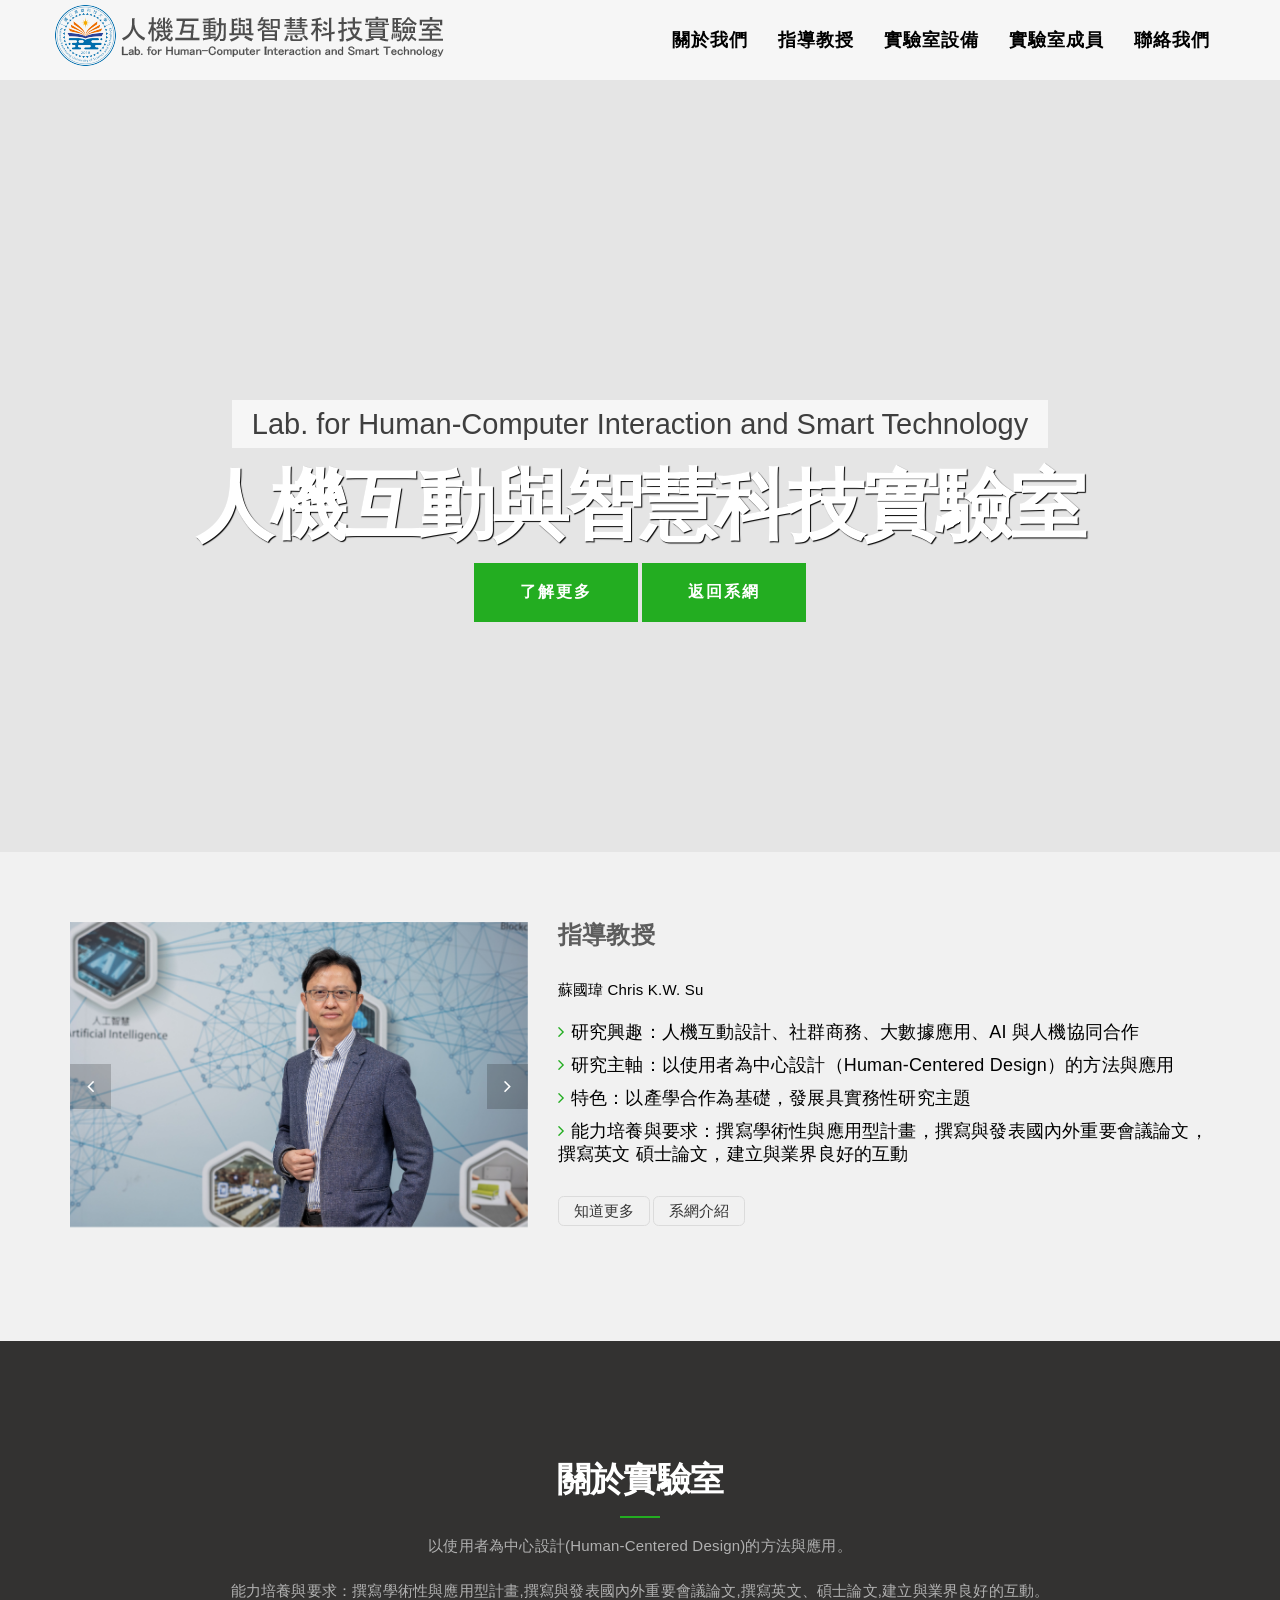
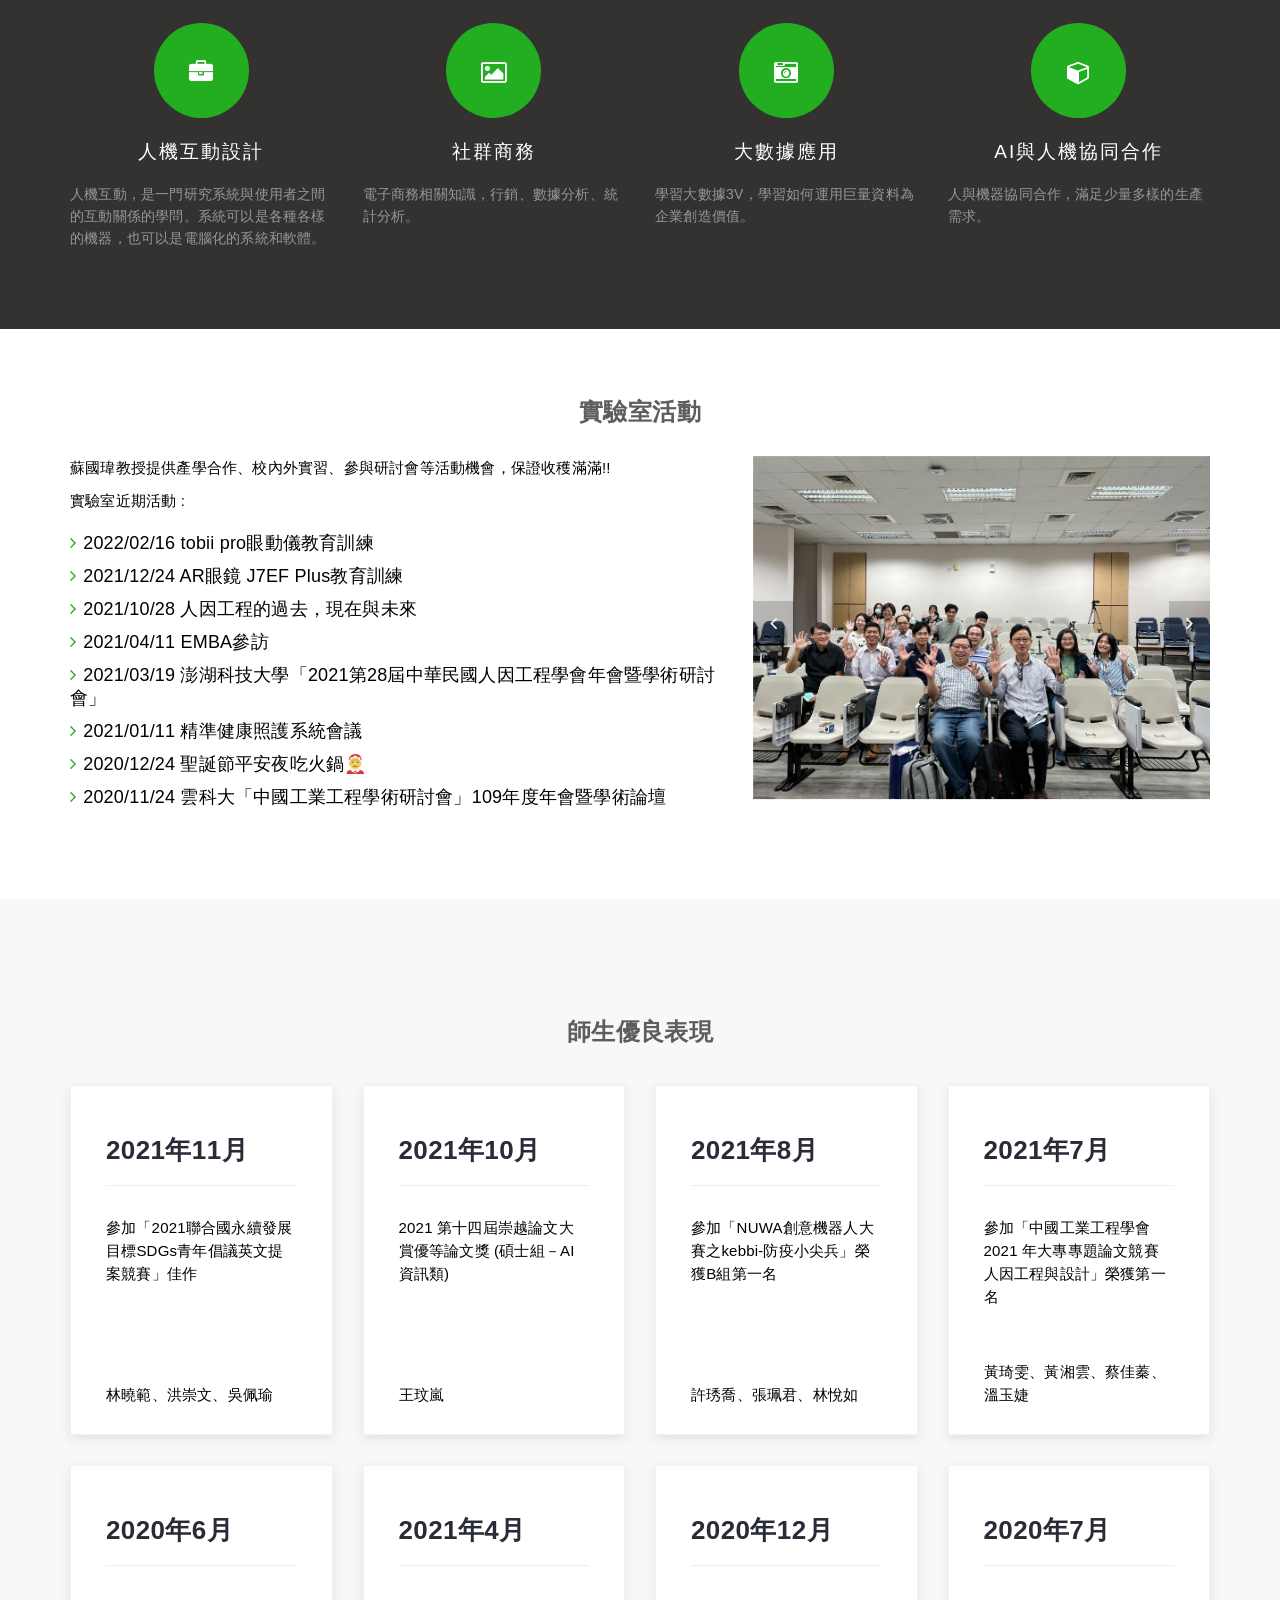
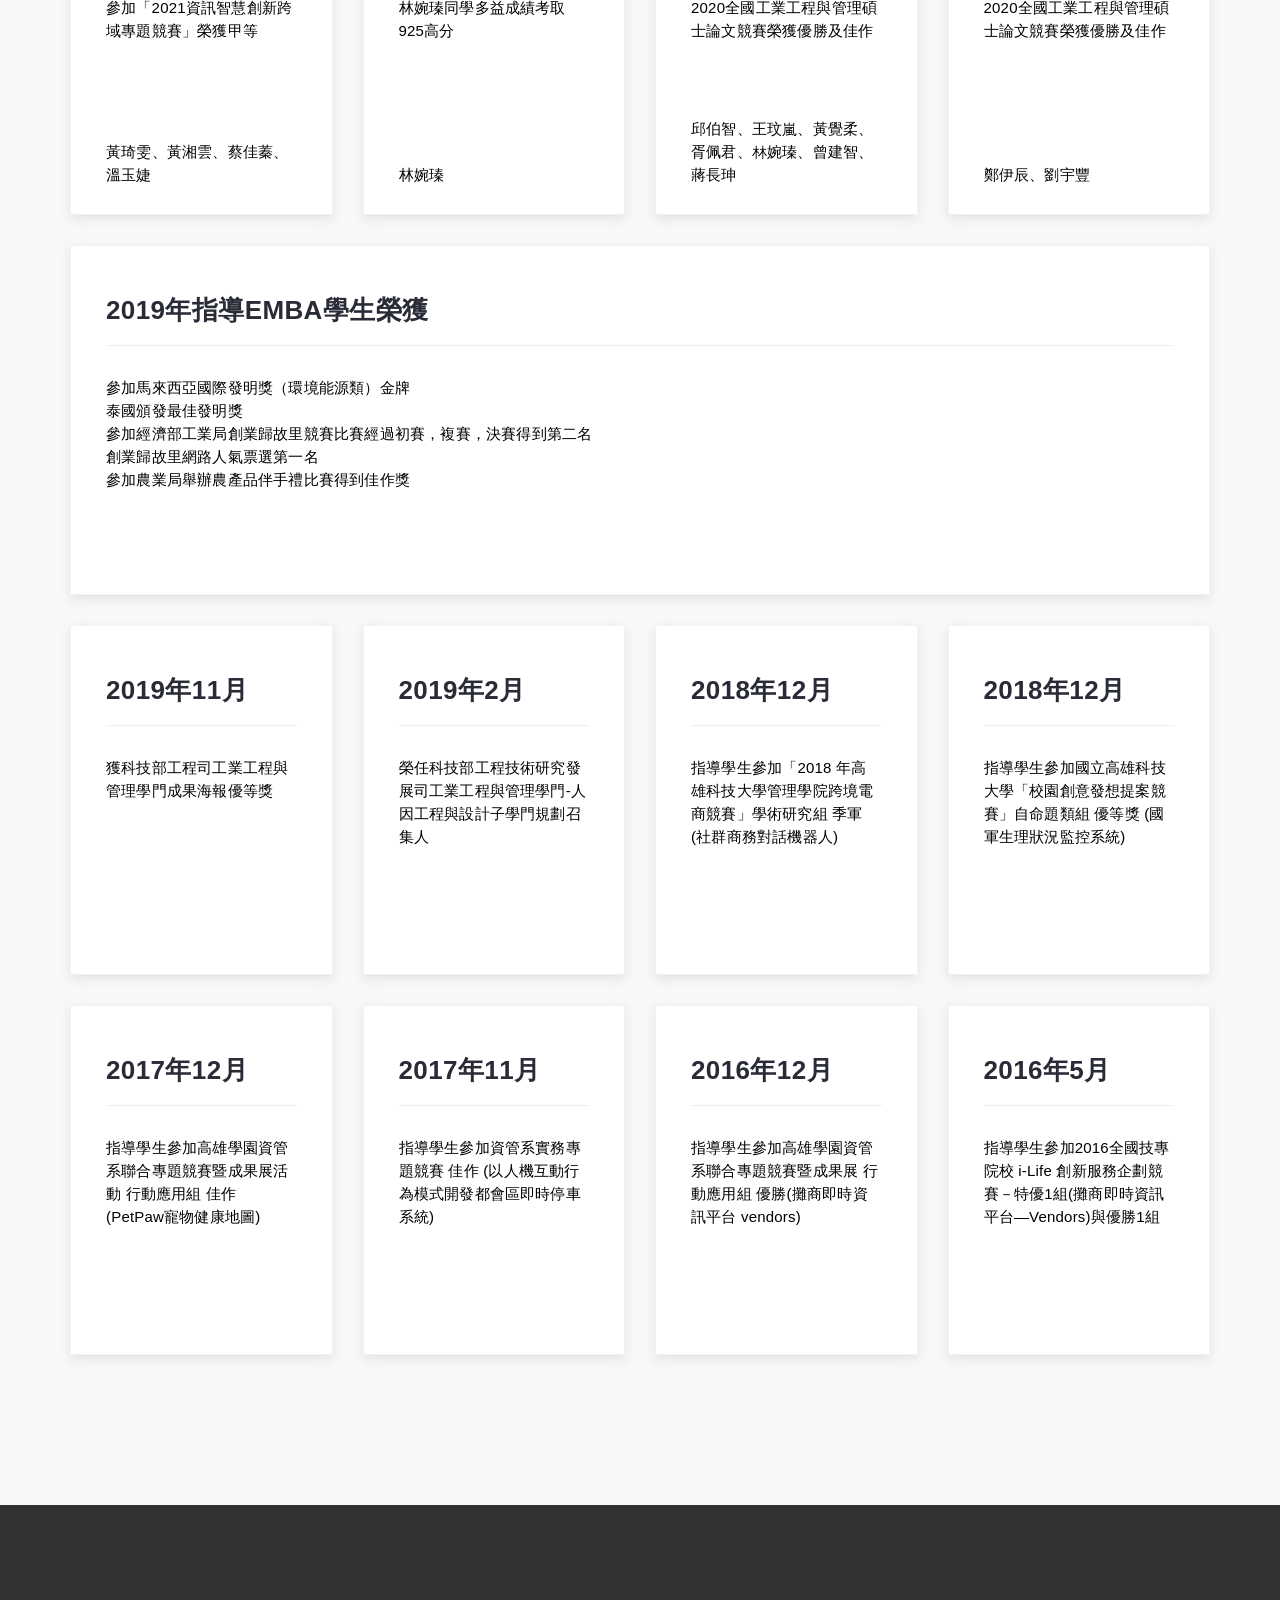
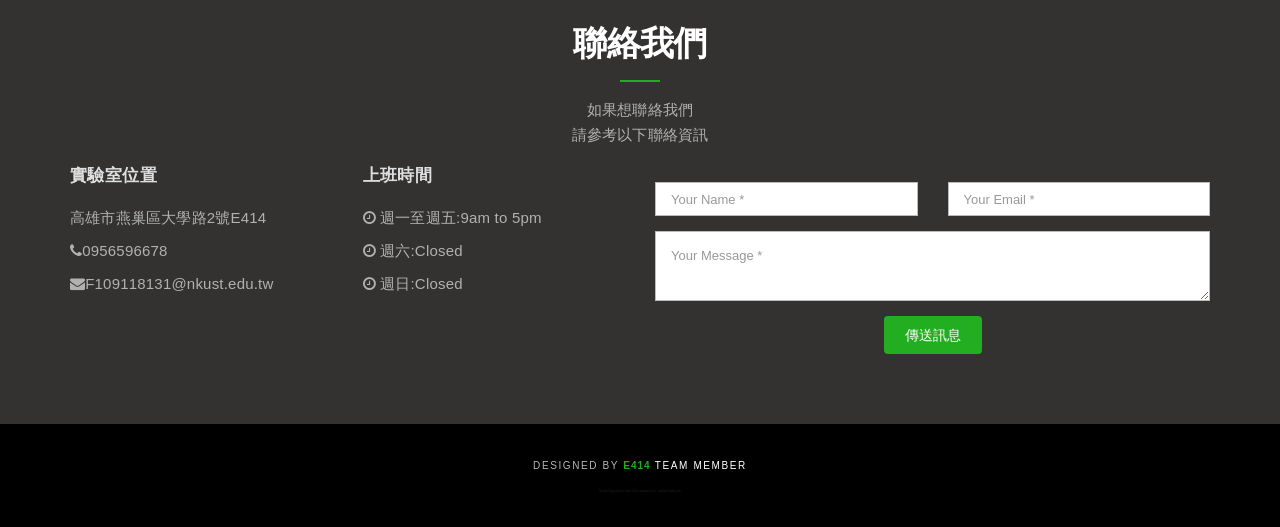
==== commit 0b8ee8a1: "card rwd h w fix header member alink fix" ====
--- a/NKUST-labofhci.github.io-main/index.html
+++ b/NKUST-labofhci.github.io-main/index.html
@@ -1,612 +1,621 @@
 <!DOCTYPE html>
 <html lang="en">
-	<head>
-		<meta charset="utf-8">
-		<meta http-equiv="X-UA-Compatible" content="IE=edge">
-		<meta name="viewport" content="width=device-width, initial-scale=1">
-		<!-- The above 3 meta tags *must* come first in the head; any other head content must come *after* these tags -->
-		<meta name="description" content="">
-		<meta name="author" content="">
-		<link rel="icon" href="images/icon.png">
-		<title>NKUST-labofhci</title>
-		<!-- Bootstrap core CSS -->
-		<link href="css/bootstrap.min.css" rel="stylesheet">
-		<link rel="stylesheet" href="https://maxcdn.bootstrapcdn.com/font-awesome/4.4.0/css/font-awesome.min.css">
-		<!-- Custom styles for this template -->
-		<link href="css/owl.carousel.css" rel="stylesheet">
-		
-		<link href="css/owl.theme.default.min.css"  rel="stylesheet">
-		<link href="css/style.css" rel="stylesheet">
-	</head>
-	<body id="page-top">
-
- 
-		<!-- Navigation -->
-		<nav class="navbar navbar-default navbar-fixed-top">
-			<div class="container">
-				<!-- Brand and toggle get grouped for better mobile display -->
-				<div class="navbar-header page-scroll">
-					<button type="button" class="navbar-toggle" data-toggle="collapse" data-target="#bs-example-navbar-collapse-1">
+
+<head>
+	<meta charset="utf-8">
+	<meta http-equiv="X-UA-Compatible" content="IE=edge">
+	<meta name="viewport" content="width=device-width, initial-scale=1">
+	<!-- The above 3 meta tags *must* come first in the head; any other head content must come *after* these tags -->
+	<meta name="description" content="">
+	<meta name="author" content="">
+	<link rel="icon" href="images/icon.png">
+	<title>NKUST-labofhci</title>
+	<!-- Bootstrap core CSS -->
+	<link href="css/bootstrap.min.css" rel="stylesheet">
+	<link rel="stylesheet" href="https://maxcdn.bootstrapcdn.com/font-awesome/4.4.0/css/font-awesome.min.css">
+	<!-- Custom styles for this template -->
+	<link href="css/owl.carousel.css" rel="stylesheet">
+
+	<link href="css/owl.theme.default.min.css" rel="stylesheet">
+	<link href="css/style.css" rel="stylesheet">
+</head>
+
+<body id="page-top">
+
+
+	<!-- Navigation -->
+	<nav class="navbar navbar-default navbar-fixed-top">
+		<div class="container">
+			<!-- Brand and toggle get grouped for better mobile display -->
+			<div class="navbar-header page-scroll">
+				<button type="button" class="navbar-toggle" data-toggle="collapse"
+					data-target="#bs-example-navbar-collapse-1">
 					<span class="sr-only">Toggle navigation</span>
 					<span class="icon-bar"></span>
 					<span class="icon-bar"></span>
 					<span class="icon-bar"></span>
-					</button>
-					<a class="navbar-brand page-scroll" href="#page-top" ><img src="images/logo_1.png" ></a>
-				</div>
-				<!-- Collect the nav links, forms, and other content for toggling -->
-				<div class="collapse navbar-collapse" id="bs-example-navbar-collapse-1">
-					<ul class="nav navbar-nav navbar-right">
-						<li class="hidden">
-							<a href="#page-top"></a>
-						</li>
-						<li>
-							<a class="page-scroll" href="#about">關於我們</a>
-						</li>
-						<li>
-							<a class="page-scroll" href="advisor.html">指導教授</a>
-						</li>
-						<li>
-							<a class="page-scroll" href="equipment.html">實驗室設備</a>
-						</li>
-						<li>
-							<a class="page-scroll" href="member.html">實驗室成員</a>
-						</li>
-						<li>
-							<a class="page-scroll" href="#contact">聯絡我們</a>
-						</li>
+				</button>
+				<a class="navbar-brand page-scroll" href="#page-top"><img src="images/logo_1.png"></a>
+			</div>
+			<!-- Collect the nav links, forms, and other content for toggling -->
+			<div class="collapse navbar-collapse" id="bs-example-navbar-collapse-1">
+				<ul class="nav navbar-nav navbar-right">
+					<li class="hidden">
+						<a href="#page-top"></a>
+					</li>
+					<li>
+						<a class="page-scroll" href="#about">關於我們</a>
+					</li>
+					<li>
+						<a class="page-scroll" href="advisor.html">指導教授</a>
+					</li>
+					<li>
+						<a class="page-scroll" href="equipment.html">實驗室設備</a>
+					</li>
+					<li>
+						<a class="page-scroll" href="member.html">實驗室成員</a>
+					</li>
+					<li>
+						<a class="page-scroll" href="#contact">聯絡我們</a>
+					</li>
+				</ul>
+			</div>
+			<!-- /.navbar-collapse -->
+		</div>
+		<!-- /.container-fluid -->
+	</nav>
+	<!-- Header -->
+	<header>
+		<div class="container">
+			<div class="slider-container">
+				<div class="intro-text">
+					<div class="intro-lead-in">Lab. for Human-Computer Interaction and Smart Technology</div>
+					<div class="intro-heading">人機互動與智慧科技實驗室</div>
+
+					<a href="#about" class="page-scroll btn btn-xl">了解更多</a>
+					<a href="https://mis.nkust.edu.tw/" class="page-scroll btn btn-xl">返回系網</a>
+				</div>
+			</div>
+		</div>
+	</header>
+
+	<section class="light-bg" id="about">
+		<div class="container">
+			<div class="row">
+
+				<div class="col-md-5">
+
+					<div class="owl-portfolio owl-carousel">
+						<div class="item">
+							<div class="owl-portfolio-item"><img src="images/team/老師6.jpg" class="img-responsive"
+									alt="portfolio"></div>
+						</div>
+						<div class="item">
+							<div class="owl-portfolio-item"><img src="images/team/老師1.jpg" class="img-responsive"
+									alt="portfolio"></div>
+						</div>
+						<div class="item">
+							<div class="owl-portfolio-item"><img src="images/team/老師2.jpg" class="img-responsive"
+									alt="portfolio"></div>
+						</div>
+
+
+
+					</div>
+
+				</div>
+
+				<div class="col-md-7">
+					<div class="section-text">
+						<h3>指導教授</h3>
+						<p>蘇國瑋 Chris K.W. Su</p>
+						<ul>
+							<li>研究興趣：人機互動設計、社群商務、大數據應用、AI 與人機協同合作</li>
+							<li>研究主軸：以使用者為中心設計（Human-Centered Design）的方法與應用</li>
+							<li>特色：以產學合作為基礎，發展具實務性研究主題</li>
+							<li>能力培養與要求：撰寫學術性與應用型計畫，撰寫與發表國內外重要會議論文，撰寫英文
+								碩士論文，建立與業界良好的互動</li>
+							<br>
+							<a href="advisor.html" class="adv-button" role="button">知道更多</button></a>
+							<a href="https://mis.nkust.edu.tw/p/405-1097-23621,c5116.php?Lang=zh-tw" class="adv-button"
+								role="button">系網介紹</button></a>
+						</ul>
+					</div>
+				</div>
+
+			</div>
+		</div>
+	</section>
+
+	<section class="dark-bg">
+		<div class="container">
+			<div class="row">
+				<div class="col-lg-12 text-center">
+					<div class="section-title">
+						<h2>關於實驗室</h2>
+						<p>以使用者為中心設計(Human-Centered Design)的方法與應用。</p>
+						<p>能力培養與要求：撰寫學術性與應用型計畫,撰寫與發表國內外重要會議論文,撰寫英文、碩士論文,建立與業界良好的互動。</p>
+					</div>
+				</div>
+			</div>
+
+			<div class="row">
+				<!-- about module -->
+				<div class="col-md-3 text-center">
+					<div class="mz-module-about">
+						<i class="fa fa-briefcase ot-circle"></i>
+						<h3>人機互動設計</h3>
+						<p>人機互動，是一門研究系統與使用者之間的互動關係的學問。系統可以是各種各樣的機器，也可以是電腦化的系統和軟體。</p>
+					</div>
+				</div>
+				<!-- end about module -->
+				<!-- about module -->
+				<div class="col-md-3 text-center">
+					<div class="mz-module-about">
+						<i class="fa fa-photo ot-circle"></i>
+						<h3>社群商務</h3>
+						<p>電子商務相關知識，行銷、數據分析、統計分析。</p>
+					</div>
+				</div>
+				<!-- end about module -->
+				<!-- about module -->
+				<div class="col-md-3 text-center">
+					<div class="mz-module-about">
+						<i class="fa fa-camera-retro ot-circle"></i>
+						<h3>大數據應用</h3>
+						<p>學習大數據3V，學習如何運用巨量資料為企業創造價值。</p>
+					</div>
+				</div>
+				<!-- end about module -->
+				<!-- about module -->
+				<div class="col-md-3 text-center">
+					<div class="mz-module-about">
+						<i class="fa fa-cube ot-circle"></i>
+						<h3>AI與人機協同合作</h3>
+						<p>人與機器協同合作，滿足少量多樣的生產需求。</p>
+					</div>
+				</div>
+				<!-- end about module -->
+			</div>
+		</div>
+		<!-- /.container -->
+	</section>
+
+	<section class="white-bg" id="activity">
+		<div class="container">
+			<div class="row">
+				<div class="section-text text-center">
+					<h3>實驗室活動</h3>
+				</div>
+				<div class="col-md-7">
+
+					<p>蘇國瑋教授提供產學合作、校內外實習、參與研討會等活動機會，保證收穫滿滿!!</p>
+					<p>實驗室近期活動 : </p>
+					<ul>
+						<li>2022/02/16 tobii pro眼動儀教育訓練</li>
+						<li>2021/12/24 AR眼鏡 J7EF Plus教育訓練</li>
+						<li>2021/10/28 人因工程的過去，現在與未來</li>
+						<li>2021/04/11 EMBA參訪</li>
+						<li>2021/03/19 澎湖科技大學「2021第28屆中華民國人因工程學會年會暨學術研討會」</li>
+						<li>2021/01/11 精準健康照護系統會議</li>
+						<li>2020/12/24 聖誕節平安夜吃火鍋🤶</li>
+						<li>2020/11/24 雲科大「中國工業工程學術研討會」109年度年會暨學術論壇</li>
 					</ul>
 				</div>
-				<!-- /.navbar-collapse -->
-			</div>
-			<!-- /.container-fluid -->
-		</nav>
-		<!-- Header -->
-		<header>
-			<div class="container">
-				<div class="slider-container">
-					<div class="intro-text">
-						<div class="intro-lead-in">Lab. for Human-Computer Interaction and Smart Technology</div>
-						<div class="intro-heading">人機互動與智慧科技實驗室</div>
-						
-						<a href="#about" class="page-scroll btn btn-xl">了解更多</a>
-						<a href="https://mis.nkust.edu.tw/" class="page-scroll btn btn-xl">返回系網</a>
-					</div>
-				</div>
-			</div>
-		</header>
-		
-		<section class="light-bg" id="about">
-			<div class="container">
-				<div class="row">
-					
-					<div class="col-md-5">
-
-						<div class="owl-portfolio owl-carousel">
-							<div class="item">
-								<div class="owl-portfolio-item"><img src="images/team/老師6.jpg" class="img-responsive" alt="portfolio"></div>
-							</div>
-							<div class="item">
-								<div class="owl-portfolio-item"><img src="images/team/老師1.jpg" class="img-responsive" alt="portfolio"></div>
-							</div>
-							<div class="item">
-								<div class="owl-portfolio-item"><img src="images/team/老師2.jpg" class="img-responsive" alt="portfolio"></div>
-							</div>
-							
-
-
-						</div>	
-
-					</div>
-
-					<div class="col-md-7">
-						<div class="section-text">
-							<h3>指導教授</h3>
-							<p>蘇國瑋 Chris K.W. Su</p>
-							<ul>
-								<li>研究興趣：人機互動設計、社群商務、大數據應用、AI 與人機協同合作</li>
-								<li>研究主軸：以使用者為中心設計（Human-Centered Design）的方法與應用</li>
-								<li>特色：以產學合作為基礎，發展具實務性研究主題</li>
-								<li>能力培養與要求：撰寫學術性與應用型計畫，撰寫與發表國內外重要會議論文，撰寫英文
-									碩士論文，建立與業界良好的互動</li>
-									<br>
-								<a href="advisor.html" class="adv-button" role="button">知道更多</button></a>
-								<a href="https://mis.nkust.edu.tw/p/405-1097-23621,c5116.php?Lang=zh-tw" class="adv-button" role="button">系網介紹</button></a>
-							</ul>
-						</div>
-					</div>
-
-				</div>
-			</div>
-		</section>
-		
-		<section  class="dark-bg">
-			<div class="container">
-				<div class="row">
-					<div class="col-lg-12 text-center">
-						<div class="section-title">
-							<h2>關於實驗室</h2>
-							<p>以使用者為中心設計(Human-Centered Design)的方法與應用。</p>
-							<p>能力培養與要求：撰寫學術性與應用型計畫,撰寫與發表國內外重要會議論文,撰寫英文、碩士論文,建立與業界良好的互動。</p>
-						</div>
-					</div>
-				</div>
-				
-				<div class="row">
-					<!-- about module -->
-					<div class="col-md-3 text-center">
-						<div class="mz-module-about">
-							<i class="fa fa-briefcase ot-circle"></i>
-							<h3>人機互動設計</h3>
-							<p>人機互動，是一門研究系統與使用者之間的互動關係的學問。系統可以是各種各樣的機器，也可以是電腦化的系統和軟體。</p>
-						</div>
-					</div>
-					<!-- end about module -->
-					<!-- about module -->
-					<div class="col-md-3 text-center">
-						<div class="mz-module-about">
-							<i class="fa fa-photo ot-circle"></i>
-							<h3>社群商務</h3>
-							<p>電子商務相關知識，行銷、數據分析、統計分析。</p>
-						</div>
-					</div>
-					<!-- end about module -->
-					<!-- about module -->
-					<div class="col-md-3 text-center">
-						<div class="mz-module-about">
-							<i class="fa fa-camera-retro ot-circle"></i>
-							<h3>大數據應用</h3>
-							<p>學習大數據3V，學習如何運用巨量資料為企業創造價值。</p>
-						</div>
-					</div>
-					<!-- end about module -->
-					<!-- about module -->
-					<div class="col-md-3 text-center">
-						<div class="mz-module-about">
-							<i class="fa fa-cube ot-circle"></i>
-							<h3>AI與人機協同合作</h3>
-							<p>人與機器協同合作，滿足少量多樣的生產需求。</p>
-						</div>
-					</div>
-					<!-- end about module -->
-				</div>
-			</div>
-			<!-- /.container -->
-		</section>
-
-		<section class="white-bg" id="activity">
-			<div class="container">
-				<div class="row">
+
+
+				<div class="col-md-5">
+
+					<div class="owl-portfolio owl-carousel">
+						<div class="item">
+							<div class="owl-portfolio-item"><img src="images/photo/實驗室照片8.jpg" class="img-responsive"
+									alt="portfolio"></div>
+						</div>
+						<div class="item">
+							<div class="owl-portfolio-item"><img src="images/photo/實驗室照片7.jpg" class="img-responsive"
+									alt="portfolio"></div>
+						</div>
+						<div class="item">
+							<div class="owl-portfolio-item"><img src="images/photo/實驗室照片6.jpg" class="img-responsive"
+									alt="portfolio"></div>
+						</div>
+						<div class="item">
+							<div class="owl-portfolio-item"><img src="images/photo/EMBA參訪1.png" class="img-responsive"
+									alt="portfolio"></div>
+						</div>
+						<div class="item">
+							<div class="owl-portfolio-item"><img src="images/photo/人因工程學術研討會1.png"
+									class="img-responsive" alt="portfolio"></div>
+						</div>
+						<div class="item">
+							<div class="owl-portfolio-item"><img src="images/photo/人因工程學術研討會2.png"
+									class="img-responsive" alt="portfolio"></div>
+						</div>
+						<div class="item">
+							<div class="owl-portfolio-item"><img src="images/photo/精準健康照護系統會議1.png"
+									class="img-responsive" alt="portfolio"></div>
+						</div>
+						<div class="item">
+							<div class="owl-portfolio-item"><img src="images/photo/聖誕節平安夜吃火鍋1.png"
+									class="img-responsive" alt="portfolio"></div>
+						</div>
+						<div class="item">
+							<div class="owl-portfolio-item"><img src="images/photo/聖誕節平安夜吃火鍋2.png"
+									class="img-responsive" alt="portfolio"></div>
+						</div>
+
+
+
+					</div>
+
+				</div>
+			</div>
+		</div>
+	</section>
+
+	<!--OUTSTANDING-->
+	<section class="grey-bg" id="outstanding">
+		<div class="container">
+			<div class="row">
+				<div class="col-md-12">
 					<div class="section-text text-center">
-						<h3>實驗室活動</h3>
-					</div>
-					<div class="col-md-7">
-						
-						<p>蘇國瑋教授提供產學合作、校內外實習、參與研討會等活動機會，保證收穫滿滿!!</p>
-						<p>實驗室近期活動 : </p>
-							<ul>
-								<li>2022/02/16 tobii pro眼動儀教育訓練</li>
-								<li>2021/12/24 AR眼鏡 J7EF Plus教育訓練</li>
-								<li>2021/10/28 人因工程的過去，現在與未來</li>
-								<li>2021/04/11 EMBA參訪</li>
-								<li>2021/03/19 澎湖科技大學「2021第28屆中華民國人因工程學會年會暨學術研討會」</li>
-								<li>2021/01/11 精準健康照護系統會議</li>
-								<li>2020/12/24 聖誕節平安夜吃火鍋🤶</li>
-								<li>2020/11/24 雲科大「中國工業工程學術研討會」109年度年會暨學術論壇</li>
-							</ul>
-					</div>
-
-					
-					<div class="col-md-5">
-
-						<div class="owl-portfolio owl-carousel">
-							<div class="item">
-								<div class="owl-portfolio-item"><img src="images/photo/實驗室照片8.jpg" class="img-responsive" alt="portfolio"></div>
-							</div>
-							<div class="item">
-								<div class="owl-portfolio-item"><img src="images/photo/實驗室照片7.jpg" class="img-responsive" alt="portfolio"></div>
-							</div>
-							<div class="item">
-								<div class="owl-portfolio-item"><img src="images/photo/實驗室照片6.jpg" class="img-responsive" alt="portfolio"></div>
-							</div>
-							<div class="item">
-								<div class="owl-portfolio-item"><img src="images/photo/EMBA參訪1.png" class="img-responsive" alt="portfolio"></div>
-							</div>
-							<div class="item">
-								<div class="owl-portfolio-item"><img src="images/photo/人因工程學術研討會1.png" class="img-responsive" alt="portfolio"></div>
-							</div>
-							<div class="item">
-								<div class="owl-portfolio-item"><img src="images/photo/人因工程學術研討會2.png" class="img-responsive" alt="portfolio"></div>
-							</div>
-							<div class="item">
-								<div class="owl-portfolio-item"><img src="images/photo/精準健康照護系統會議1.png" class="img-responsive" alt="portfolio"></div>
-							</div>
-							<div class="item">
-								<div class="owl-portfolio-item"><img src="images/photo/聖誕節平安夜吃火鍋1.png" class="img-responsive" alt="portfolio"></div>
-							</div>
-							<div class="item">
-								<div class="owl-portfolio-item"><img src="images/photo/聖誕節平安夜吃火鍋2.png" class="img-responsive" alt="portfolio"></div>
-							</div>
-												
-
-
-						</div>
-
-					</div>
-				</div>
-			</div>
-		</section>
-
-	 <!--OUTSTANDING-->
-	 <section class="grey-bg" id="outstanding">
-		<div class="container">
-		  <div class="row">
-			<div class="col-md-12">
-				<div class="section-text text-center">
-					<h3>師生優良表現</h3>
-				</div>
-			</div>
-			<div class="col-md-12 content-right">
-			  <div class="row">
-				<ul class="listing-item">
-				  
-					<div class="col-md-3 col-sm-3">
-						<div class="wrap-card">
-							<a href="https://mis.nkust.edu.tw/p/406-1097-52191,r840.php?Lang=zh-tw">
-							<div class="card"  >
-							<h1 class="year">
-								<b>2021年11月</b>
-							</h1>
-							<hr>
-							<div class="text-detail">
-							  <p>
-								參加「2021聯合國永續發展目標SDGs青年倡議英文提案競賽」佳作
-							  </p>
-							</br> </br>
-							  <p>
-								林曉範、洪崇文、吳佩瑜
-							  </p>
-
-							</div>
-						  </div>
-						</a>
-						</div>
-					  </div>
-					  <div class="col-md-3 col-sm-3">
-						  <div class="wrap-card">
-							<a href="https://mis.nkust.edu.tw/p/406-1097-52028,r756.php?Lang=zh-tw">
-							<div class="card">
-							  <h1 class="year">
-								  <b>2021年10月</b>
-							  </h1>
-							  <hr>
-							  <div class="text-detail">
-								<p>
-									2021 第十四屆崇越論文大賞優等論文獎 (碩士組－AI 資訊類)
-								</p>
-							</br> </br>
-								<p>
-									王玟嵐
-								  </p>
-							  </div>
-							</div>
-						</a>
-						  </div>
-						</div>
-					  
-						
-					<div class="col-md-3 col-sm-3">
-					  <div class="wrap-card">
-						<a href="https://mis.nkust.edu.tw/p/406-1097-46759,r756.php?Lang=zh-tw">
-						<div class="card">
-						  <h1 class="year">
-							  <b>2021年8月</b>
-						  </h1>
-						  <hr>
-						  <div class="text-detail">
-							<p>
-							  參加「NUWA創意機器人大賽之kebbi-防疫小尖兵」榮獲B組第一名
-							</p>
-						</br> </br>
-							<p>
-								許琇喬、張珮君、林悅如
-							
-							</p>
-						  </div>
-						</div>
-					</a>
-					  </div>
-					</div>
-					<div class="col-md-3 col-sm-3">
-						<div class="wrap-card">
-							<a href="https://mis.nkust.edu.tw/p/406-1097-45162,r756.php?Lang=zh-tw">
-							<div class="card">
-							<h1 class="year">
-								<b>2021年7月</b>
-							</h1>
-							<hr>
-							<div class="text-detail">
-							  <p>
-								參加「中國工業工程學會 2021 年大專專題論文競賽人因工程與設計」榮獲第一名
-							  </p>
-							  <p>
-								黃琦雯、黃湘雲、蔡佳蓁、溫玉婕
-							</p>
-							</div>
-						  </div>
-						</a>
-						</div>
-					  </div>
-					  </div>
-
-					  <div class="col-md-3 col-sm-3">
-						<div class="wrap-card">
-						  <a href="https://mis.nkust.edu.tw/p/406-1097-44951,r756.php?Lang=zh-tw">
-						  <div class="card">
-							<h2 class="year">
-								<b>2020年6月</b>
-							</h2>
-							<hr>
-							<div class="text-detail">
-							  <p>
-								  參加「2021資訊智慧創新跨域專題競賽」榮獲甲等
-							  </p>
-						  </br> </br>
-							  <p>
-								  黃琦雯、黃湘雲、蔡佳蓁、溫玉婕
-							  </p>
-							</div>
-						  </div>
-					  </a>
-						</div>
-				  </div>
-				  
-					
-					  <div class="col-md-3 col-sm-3">
-						<div class="wrap-card">
-							<a href="https://mis.nkust.edu.tw/p/406-1097-42361,r756.php?Lang=zh-tw">
-							<div class="card">
-							<h1 class="year">
-								<b>2021年4月</b>
-							</h1>
-							<hr>
-							<div class="text-detail">
-							  <p>
-								林婉瑧同學多益成績考取925高分
-							  </p>
-							</br></br></br>
-							  <p>
-								林婉瑧
-							</p>
-							</div>
-						  </div>
-						</a>
-						</div>
-					  </div>
-				
-					  <div class="col-md-3 col-sm-3">
-						<div class="wrap-card">
-						  <a href="https://mis.nkust.edu.tw/p/406-1097-39141,r756.php?Lang=zh-tw">
-						  <div class="card">
-							<h2 class="year">
-								<b>2020年12月</b>
-							</h2>
-							<hr>
-							<div class="text-detail">
-							  <p>
-								2020全國工業工程與管理碩士論文競賽榮獲優勝及佳作
-							  </p>
-						  
-							  <p>
-							  邱伯智、王玟嵐、黃覺柔、胥佩君、林婉瑧、曾建智、蔣長珅
-							  </p>
-							</div>
-						  </div>
-					  </a>
-						</div>
-					  </div>
-					
-					  <div class="col-md-3 col-sm-3">
-						<div class="wrap-card">
-							<a href="https://mis.nkust.edu.tw/p/406-1097-34124,r756.php?Lang=zh-tw">
-						  <div class="card">
-							<h2 class="year">
-								<b>2020年7月</b>
-							</h2>
-							<hr>
-							<div class="text-detail">
-							  <p>
-								2020全國工業工程與管理碩士論文競賽榮獲優勝及佳作
-							  </p>
-							  </br></br>
-							  <p>
-								鄭伊辰、劉宇豐
-								</p>
-							</div>
-						  </div>
-						</a>
-						</div>
-					  </div>
-
-
-					<div class="col-md-12 col-sm-12">
-						<div class="wrap-card">
-						  <div class="card">
-							<h2 class="year">
-								<b>2019年指導EMBA學生榮獲</b>
-							</h2>
-							<hr>
-							<div class="text-detail">
-							  <p>
-								參加馬來西亞國際發明獎（環境能源類）金牌
-								<br/>
-								泰國頒發最佳發明獎
-								<br/>
-								參加經濟部工業局創業歸故里競賽比賽經過初賽，複賽，決賽得到第二名
-								<br/>
-								創業歸故里網路人氣票選第一名
-								<br/>
-								參加農業局舉辦農產品伴手禮比賽得到佳作獎
-							  </p>
-							</div>
-						  </div>
-						</div>
-					  </div>
-				  
-
-				  
-					<div class="col-md-3 col-sm-3">
-					  <div class="wrap-card">
-						<div class="card">
-						  <h2 class="year">
-							  <b>2019年11月</b>
-						  </h2>
-						  <hr>
-						  <div class="text-detail">
-							<p>
-							  獲科技部工程司工業工程與管理學門成果海報優等獎
-							  <br><br><br>
-							</p>
-						  </div>
-						</div>
-					  </div>
-					</div>
-				</ul>
-				<ul class="listing-item">
-				  
-					<div class="col-md-3 col-sm-3">
-					  <div class="wrap-card">
-						<div class="card">
-						  <h2 class="year">
-							  <b>2019年2月</b>
-						  </h2>
-						  <hr>
-						  <div class="text-detail">
-							<p>
-							  榮任科技部工程技術研究發展司工業工程與管理學門-人因工程與設計子學門規劃召集人
-							</p>
-						  </div>
-						</div>
-					  </div>
-					</div>
-				
-				  
-					  <div class="col-md-3 col-sm-3">
-						<div class="wrap-card">
-						  <div class="card">
-							<h2 class="year">
-							  <b>2018年12月</b>    
-							  </h2>
-							<hr>
-							<div class="text-detail">
-							  <p>
-								  指導學生參加「2018 年高雄科技大學管理學院跨境電商競賽」學術研究組 季軍 (社群商務對話機器人)
-							  </p>
-							</div>
-						  </div>
-						</div>
-					  </div>
-					           
-				</ul>
-
-				<ul class="listing-item">
-					<div class="col-md-3 col-sm-3">
-					  <div class="wrap-card">
-						<div class="card">
-						  <h2 class="year">
-							  <b>2018年12月</b>
-						</h2>
-						  <hr>
-						  <div class="text-detail">
-							<p>
-							  指導學生參加國立高雄科技大學「校園創意發想提案競賽」自命題類組 優等獎 (國軍生理狀況監控系統)
-						  </p>
-						  </div>
-						</div>
-					  </div>
-					</div>
-				  
-				  
-					  <div class="col-md-3 col-sm-3">
-						<div class="wrap-card">
-						  <div class="card">
-							<h2 class="year">
-							  <b>2017年12月</b>
-							</h2>
-							<hr>
-							<div class="text-detail">
-							  <p>
-								  指導學生參加高雄學園資管系聯合專題競賽暨成果展活動 行動應用組 佳作 (PetPaw寵物健康地圖)
-							  </p>
-							</div>
-						  </div>
-						</div>
-					  </div>
-					
-				
-				</ul>
-				<ul class="listing-item">
-				  
-					<div class="col-md-3 col-sm-3">
-					  <div class="wrap-card">
-						<div class="card">
-						  <h2 class="year">
-							  <b>2017年11月</b>
-							   </h2>
-						  <hr>
-						  <div class="text-detail">
-							<p>
-							  指導學生參加資管系實務專題競賽 佳作 (以人機互動行為模式開發都會區即時停車系統)
-						  </p>
-						  </div>
-						</div>
-					  </div>
-					</div>
-				  
-				  
-					  <div class="col-md-3 col-sm-3">
-						<div class="wrap-card">
-						  <div class="card">
-							<h2 class="year">
-							  <b>2016年12月</b>
-							</h2>
-							<hr>
-							<div class="text-detail">
-							  <p>
-								  指導學生參加高雄學園資管系聯合專題競賽暨成果展 行動應用組 優勝(攤商即時資訊平台 vendors)
-							  </p>
-							</div>
-						  </div>
-						</div>
-					  </div>
-					
-				
-				</ul>
-				<ul class="listing-item">
-				
-					<div class="col-md-3 col-sm-3">
-					  <div class="wrap-card">
-						<div class="card">
-						  <h2 class="year">
-							  <b>2016年5月</b>
-							   </h2>
-						  <hr>
-						  <div class="text-detail">
-							<p>
-							  指導學生參加2016全國技專院校 i-Life 創新服務企劃競賽－特優1組(攤商即時資訊平台—Vendors)與優勝1組
-						  </p>
-						  </div>
-						</div>
-					  </div>
-					</div>
-					
-				</ul>
-			  </div>
-			</div>
-		  </div>
-		</div>
-	  </section>
-		<!--
+						<h3>師生優良表現</h3>
+					</div>
+				</div>
+				<div class="col-md-12 content-right">
+					<div class="row">
+						<ul class="listing-item">
+							<div class="col-lg-3 col-md-4 col-sm-6">
+								<div class="wrap-card">
+									<a href="https://mis.nkust.edu.tw/p/406-1097-52191,r840.php?Lang=zh-tw">
+										<div class="card">
+											<h1 class="year">
+												<b>2021年11月</b>
+											</h1>
+											<hr>
+											<div class="text-detail">
+												<p>
+													參加「2021聯合國永續發展目標SDGs青年倡議英文提案競賽」佳作
+												</p>
+												<p>
+													林曉範、洪崇文、吳佩瑜
+												</p>
+
+											</div>
+										</div>
+									</a>
+								</div>
+							</div>
+							<div class="col-lg-3 col-md-4 col-sm-6">
+								<div class="wrap-card">
+									<a href="https://mis.nkust.edu.tw/p/406-1097-52028,r756.php?Lang=zh-tw">
+										<div class="card">
+											<h1 class="year">
+												<b>2021年10月</b>
+											</h1>
+											<hr>
+											<div class="text-detail">
+												<p>
+													2021 第十四屆崇越論文大賞優等論文獎 (碩士組－AI 資訊類)
+												</p>
+												<p>
+													王玟嵐
+												</p>
+											</div>
+										</div>
+									</a>
+								</div>
+							</div>
+
+
+							<div class="col-lg-3 col-md-4 col-sm-6">
+								<div class="wrap-card">
+									<a href="https://mis.nkust.edu.tw/p/406-1097-46759,r756.php?Lang=zh-tw">
+										<div class="card">
+											<h1 class="year">
+												<b>2021年8月</b>
+											</h1>
+											<hr>
+											<div class="text-detail">
+												<p>
+													參加「NUWA創意機器人大賽之kebbi-防疫小尖兵」榮獲B組第一名
+												</p>
+												<p>
+													許琇喬、張珮君、林悅如
+
+												</p>
+											</div>
+										</div>
+									</a>
+								</div>
+							</div>
+							<div class="col-lg-3 col-md-4 col-sm-6">
+								<div class="wrap-card">
+									<a href="https://mis.nkust.edu.tw/p/406-1097-45162,r756.php?Lang=zh-tw">
+										<div class="card">
+											<h1 class="year">
+												<b>2021年7月</b>
+											</h1>
+											<hr>
+											<div class="text-detail">
+												<p>
+													參加「中國工業工程學會 2021 年大專專題論文競賽人因工程與設計」榮獲第一名
+												</p>
+												<p>
+													黃琦雯、黃湘雲、蔡佳蓁、溫玉婕
+												</p>
+											</div>
+										</div>
+									</a>
+								</div>
+							</div>
+
+
+							<div class="col-lg-3 col-md-4 col-sm-6">
+								<div class="wrap-card">
+									<a href="https://mis.nkust.edu.tw/p/406-1097-44951,r756.php?Lang=zh-tw">
+										<div class="card">
+											<h2 class="year">
+												<b>2020年6月</b>
+											</h2>
+											<hr>
+											<div class="text-detail">
+												<p>
+													參加「2021資訊智慧創新跨域專題競賽」榮獲甲等
+												</p>
+												<p>
+													黃琦雯、黃湘雲、蔡佳蓁、溫玉婕
+												</p>
+											</div>
+										</div>
+									</a>
+								</div>
+							</div>
+
+
+							<div class="col-lg-3 col-md-4 col-sm-6">
+								<div class="wrap-card">
+									<a href="https://mis.nkust.edu.tw/p/406-1097-42361,r756.php?Lang=zh-tw">
+										<div class="card">
+											<h1 class="year">
+												<b>2021年4月</b>
+											</h1>
+											<hr>
+											<div class="text-detail">
+												<p>
+													林婉瑧同學多益成績考取925高分
+												</p>
+												<p>
+													林婉瑧
+												</p>
+											</div>
+										</div>
+									</a>
+								</div>
+							</div>
+
+							<div class="col-lg-3 col-md-4 col-sm-6">
+								<div class="wrap-card">
+									<a href="https://mis.nkust.edu.tw/p/406-1097-39141,r756.php?Lang=zh-tw">
+										<div class="card">
+											<h2 class="year">
+												<b>2020年12月</b>
+											</h2>
+											<hr>
+											<div class="text-detail">
+												<p>
+													2020全國工業工程與管理碩士論文競賽榮獲優勝及佳作
+												</p>
+
+												<p>
+													邱伯智、王玟嵐、黃覺柔、胥佩君、林婉瑧、曾建智、蔣長珅
+												</p>
+											</div>
+										</div>
+									</a>
+								</div>
+							</div>
+
+							<div class="col-lg-3 col-md-4 col-sm-6">
+								<div class="wrap-card">
+									<a href="https://mis.nkust.edu.tw/p/406-1097-34124,r756.php?Lang=zh-tw">
+										<div class="card">
+											<h2 class="year">
+												<b>2020年7月</b>
+											</h2>
+											<hr>
+											<div class="text-detail">
+												<p>
+													2020全國工業工程與管理碩士論文競賽榮獲優勝及佳作
+												</p>
+												<p>
+													鄭伊辰、劉宇豐
+												</p>
+											</div>
+										</div>
+									</a>
+								</div>
+							</div>
+
+
+							<div class="col-md-12 col-sm-12">
+								<div class="wrap-card">
+									<div class="card">
+										<h2 class="year">
+											<b>2019年指導EMBA學生榮獲</b>
+										</h2>
+										<hr>
+										<div class="text-detail">
+											<p>
+												參加馬來西亞國際發明獎（環境能源類）金牌
+												<br />
+												泰國頒發最佳發明獎
+												<br />
+												參加經濟部工業局創業歸故里競賽比賽經過初賽，複賽，決賽得到第二名
+												<br />
+												創業歸故里網路人氣票選第一名
+												<br />
+												參加農業局舉辦農產品伴手禮比賽得到佳作獎
+											</p>
+										</div>
+									</div>
+								</div>
+							</div>
+
+
+
+							<div class="col-lg-3 col-md-4 col-sm-6">
+								<div class="wrap-card">
+									<div class="card">
+										<h2 class="year">
+											<b>2019年11月</b>
+										</h2>
+										<hr>
+										<div class="text-detail">
+											<p>
+												獲科技部工程司工業工程與管理學門成果海報優等獎
+											</p>
+										</div>
+									</div>
+								</div>
+							</div>
+						</ul>
+						<ul class="listing-item">
+
+							<div class="col-lg-3 col-md-4 col-sm-6">
+								<div class="wrap-card">
+									<div class="card">
+										<h2 class="year">
+											<b>2019年2月</b>
+										</h2>
+										<hr>
+										<div class="text-detail">
+											<p>
+												榮任科技部工程技術研究發展司工業工程與管理學門-人因工程與設計子學門規劃召集人
+											</p>
+										</div>
+									</div>
+								</div>
+							</div>
+
+
+							<div class="col-lg-3 col-md-4 col-sm-6">
+								<div class="wrap-card">
+									<div class="card">
+										<h2 class="year">
+											<b>2018年12月</b>
+										</h2>
+										<hr>
+										<div class="text-detail">
+											<p>
+												指導學生參加「2018 年高雄科技大學管理學院跨境電商競賽」學術研究組 季軍 (社群商務對話機器人)
+											</p>
+										</div>
+									</div>
+								</div>
+							</div>
+
+						</ul>
+
+						<ul class="listing-item">
+							<div class="col-lg-3 col-md-4 col-sm-6">
+								<div class="wrap-card">
+									<div class="card">
+										<h2 class="year">
+											<b>2018年12月</b>
+										</h2>
+										<hr>
+										<div class="text-detail">
+											<p>
+												指導學生參加國立高雄科技大學「校園創意發想提案競賽」自命題類組 優等獎 (國軍生理狀況監控系統)
+											</p>
+										</div>
+									</div>
+								</div>
+							</div>
+
+
+							<div class="col-lg-3 col-md-4 col-sm-6">
+								<div class="wrap-card">
+									<div class="card">
+										<h2 class="year">
+											<b>2017年12月</b>
+										</h2>
+										<hr>
+										<div class="text-detail">
+											<p>
+												指導學生參加高雄學園資管系聯合專題競賽暨成果展活動 行動應用組 佳作 (PetPaw寵物健康地圖)
+											</p>
+										</div>
+									</div>
+								</div>
+							</div>
+
+
+						</ul>
+						<ul class="listing-item">
+
+							<div class="col-lg-3 col-md-4 col-sm-6">
+								<div class="wrap-card">
+									<div class="card">
+										<h2 class="year">
+											<b>2017年11月</b>
+										</h2>
+										<hr>
+										<div class="text-detail">
+											<p>
+												指導學生參加資管系實務專題競賽 佳作 (以人機互動行為模式開發都會區即時停車系統)
+											</p>
+										</div>
+									</div>
+								</div>
+							</div>
+
+
+							<div class="col-lg-3 col-md-4 col-sm-6">
+								<div class="wrap-card">
+									<div class="card">
+										<h2 class="year">
+											<b>2016年12月</b>
+										</h2>
+										<hr>
+										<div class="text-detail">
+											<p>
+												指導學生參加高雄學園資管系聯合專題競賽暨成果展 行動應用組 優勝(攤商即時資訊平台 vendors)
+											</p>
+										</div>
+									</div>
+								</div>
+							</div>
+
+
+						</ul>
+						<ul class="listing-item">
+
+							<div class="col-lg-3 col-md-4 col-sm-6">
+								<div class="wrap-card">
+									<div class="card">
+										<h2 class="year">
+											<b>2016年5月</b>
+										</h2>
+										<hr>
+										<div class="text-detail">
+											<p>
+												指導學生參加2016全國技專院校 i-Life 創新服務企劃競賽－特優1組(攤商即時資訊平台—Vendors)與優勝1組
+											</p>
+										</div>
+									</div>
+								</div>
+							</div>
+
+						</ul>
+					</div>
+				</div>
+			</div>
+		</div>
+		</div>
+	</section>
+	<!--
 		<section class="dark-bg short-section stats-bar">
 			<div class="container text-center">
 				<div class="row">
@@ -638,94 +647,99 @@
 			</div>
 		</section>
 -->
-		
-
-		<section id="contact" class="dark-bg">
-			<div class="container">
-				<div class="row">
-					<div class="col-lg-12 text-center">
-						<div class="section-title">
-							<h2>聯絡我們</h2>
-							<p>如果想聯絡我們<br>請參考以下聯絡資訊</p>
-						</div>
-					</div>
-				</div>
-				<div class="row">
-					<div class="col-md-3">
-						<div class="section-text">
-							<h4>實驗室位置</h4>
-							<p>高雄市燕巢區大學路2號E414</p>
-							<p><i class="fa fa-phone"></i>0956596678</p>
-							<p><i class="fa fa-envelope"></i>F109118131@nkust.edu.tw</p>
-						</div>
-					</div>
-					<div class="col-md-3">
-						<div class="section-text">
-							<h4>上班時間</h4>
-							<p><i class="fa fa-clock-o"></i> <span class="day">週一至週五:</span><span>9am to 5pm</span></p>
-							<p><i class="fa fa-clock-o"></i> <span class="day">週六:</span><span>Closed</span></p>
-							<p><i class="fa fa-clock-o"></i> <span class="day">週日:</span><span>Closed</span></p>
-						</div>
-					</div>
-					<div class="col-md-6">
-						<form name="sentMessage" id="contactForm" novalidate="">
-							<div class="row">
-								<div class="col-md-6">
-									<div class="form-group">
-										<input type="text" class="form-control" placeholder="Your Name *" id="name" required="" data-validation-required-message="你的名字">
-										<p class="help-block text-danger"></p>
-									</div>
-								</div>
-								<div class="col-md-6">
-									<div class="form-group">
-										<input type="email" class="form-control" placeholder="Your Email *" id="email" required="" data-validation-required-message="你的信箱">
-										<p class="help-block text-danger"></p>
-									</div>
-								</div>
-							</div>
-							<div class="row">
-								<div class="col-md-12">
-									<div class="form-group">
-										<textarea class="form-control" placeholder="Your Message *" id="message" required="" data-validation-required-message="請留下您的訊息"></textarea>
-										<p class="help-block text-danger"></p>
-									</div>
-								</div>
-								<div class="clearfix"></div>
-							</div>
-							<div class="row">
-								<div class="col-lg-12 text-center">
-									<div id="success"></div>
-									<button type="submit" class="btn">傳送訊息</button>
-								</div>
-							</div>
-						</form>
-					</div>
-				</div>
-			</div>
-		</section>
-		<p id="back-top">
-			<a href="#top"><i class="fa fa-angle-up"></i></a>
-		</p>
-		<footer >
-			<div class="container text-center ">
-			 <p>Designed by <a href="http://moozthemes.com"><span>E414</span> Team member</a></p>
-			</div>
-			<div class="selfooter text-center" >
-			<a  href="https://www.freepik.com/photos/technology">Technology photo created by rawpixel.com - www.freepik.com</a>
-			   </div>
-		   </footer>
-
-		
-
-		<!-- Bootstrap core JavaScript
+
+
+	<section id="contact" class="dark-bg">
+		<div class="container">
+			<div class="row">
+				<div class="col-lg-12 text-center">
+					<div class="section-title">
+						<h2>聯絡我們</h2>
+						<p>如果想聯絡我們<br>請參考以下聯絡資訊</p>
+					</div>
+				</div>
+			</div>
+			<div class="row">
+				<div class="col-md-3">
+					<div class="section-text">
+						<h4>實驗室位置</h4>
+						<p>高雄市燕巢區大學路2號E414</p>
+						<p><i class="fa fa-phone"></i>0956596678</p>
+						<p><i class="fa fa-envelope"></i>F109118131@nkust.edu.tw</p>
+					</div>
+				</div>
+				<div class="col-md-3">
+					<div class="section-text">
+						<h4>上班時間</h4>
+						<p><i class="fa fa-clock-o"></i> <span class="day">週一至週五:</span><span>9am to 5pm</span></p>
+						<p><i class="fa fa-clock-o"></i> <span class="day">週六:</span><span>Closed</span></p>
+						<p><i class="fa fa-clock-o"></i> <span class="day">週日:</span><span>Closed</span></p>
+					</div>
+				</div>
+				<div class="col-md-6">
+					<form name="sentMessage" id="contactForm" novalidate="">
+						<div class="row">
+							<div class="col-md-6">
+								<div class="form-group">
+									<input type="text" class="form-control" placeholder="Your Name *" id="name"
+										required="" data-validation-required-message="你的名字">
+									<p class="help-block text-danger"></p>
+								</div>
+							</div>
+							<div class="col-md-6">
+								<div class="form-group">
+									<input type="email" class="form-control" placeholder="Your Email *" id="email"
+										required="" data-validation-required-message="你的信箱">
+									<p class="help-block text-danger"></p>
+								</div>
+							</div>
+						</div>
+						<div class="row">
+							<div class="col-md-12">
+								<div class="form-group">
+									<textarea class="form-control" placeholder="Your Message *" id="message" required=""
+										data-validation-required-message="請留下您的訊息"></textarea>
+									<p class="help-block text-danger"></p>
+								</div>
+							</div>
+							<div class="clearfix"></div>
+						</div>
+						<div class="row">
+							<div class="col-lg-12 text-center">
+								<div id="success"></div>
+								<button type="submit" class="btn">傳送訊息</button>
+							</div>
+						</div>
+					</form>
+				</div>
+			</div>
+		</div>
+	</section>
+	<p id="back-top">
+		<a href="#top"><i class="fa fa-angle-up"></i></a>
+	</p>
+	<footer>
+		<div class="container text-center ">
+			<p>Designed by <a href="http://moozthemes.com"><span>E414</span> Team member</a></p>
+		</div>
+		<div class="selfooter text-center">
+			<a href="https://www.freepik.com/photos/technology">Technology photo created by rawpixel.com -
+				www.freepik.com</a>
+		</div>
+	</footer>
+
+
+
+	<!-- Bootstrap core JavaScript
 			================================================== -->
-		<!-- Placed at the end of the document so the pages load faster -->
-		<script src="https://ajax.googleapis.com/ajax/libs/jquery/1.11.3/jquery.min.js"></script>
-		<script src="js/bootstrap.min.js"></script>
-		<script src="js/owl.carousel.min.js"></script>
-		<script src="js/cbpAnimatedHeader.js"></script>
-		<script src="js/jquery.appear.js"></script>
-		<script src="js/SmoothScroll.min.js"></script>
-		<script src="js/mooz.themes.scripts.js"></script>
-	</body>
+	<!-- Placed at the end of the document so the pages load faster -->
+	<script src="https://ajax.googleapis.com/ajax/libs/jquery/1.11.3/jquery.min.js"></script>
+	<script src="js/bootstrap.min.js"></script>
+	<script src="js/owl.carousel.min.js"></script>
+	<script src="js/cbpAnimatedHeader.js"></script>
+	<script src="js/jquery.appear.js"></script>
+	<script src="js/SmoothScroll.min.js"></script>
+	<script src="js/mooz.themes.scripts.js"></script>
+</body>
+
 </html>
--- a/NKUST-labofhci.github.io-main/css/style.css
+++ b/NKUST-labofhci.github.io-main/css/style.css
@@ -1118,6 +1118,7 @@
 	padding: 30px 35px 45px 35px;
 	margin-bottom: 30px;
 	border: 1px solid rgba(129, 129, 129, 0.1);
+	height: 350px;
   }
   .card:before,
   .card:after {
@@ -1145,7 +1146,7 @@
 	-webkit-transform: scaleY(1);
   }
 
- 	.card {
+ 	/* .card {
 	background: #ffffff;
 	padding: 30px 35px 45px 35px;
 	margin-bottom: 30px;
@@ -1175,7 +1176,7 @@
   .card:hover:after,
   .card:hover:before {
 	-webkit-transform: scaleY(1);
-  }
+  } */
 
 /*----- background ------*/
 .grey-bg {
@@ -1229,7 +1230,12 @@
   }
   .text-detail {
 	margin-top: 30px;
+	display: flex;
+	flex-direction: column;
+	justify-content: space-between;
+	align-items:flex-start;
 	color: #2e2525;
+	height: 200px;
   }
 
   .skillst {margin-top: 30px;}
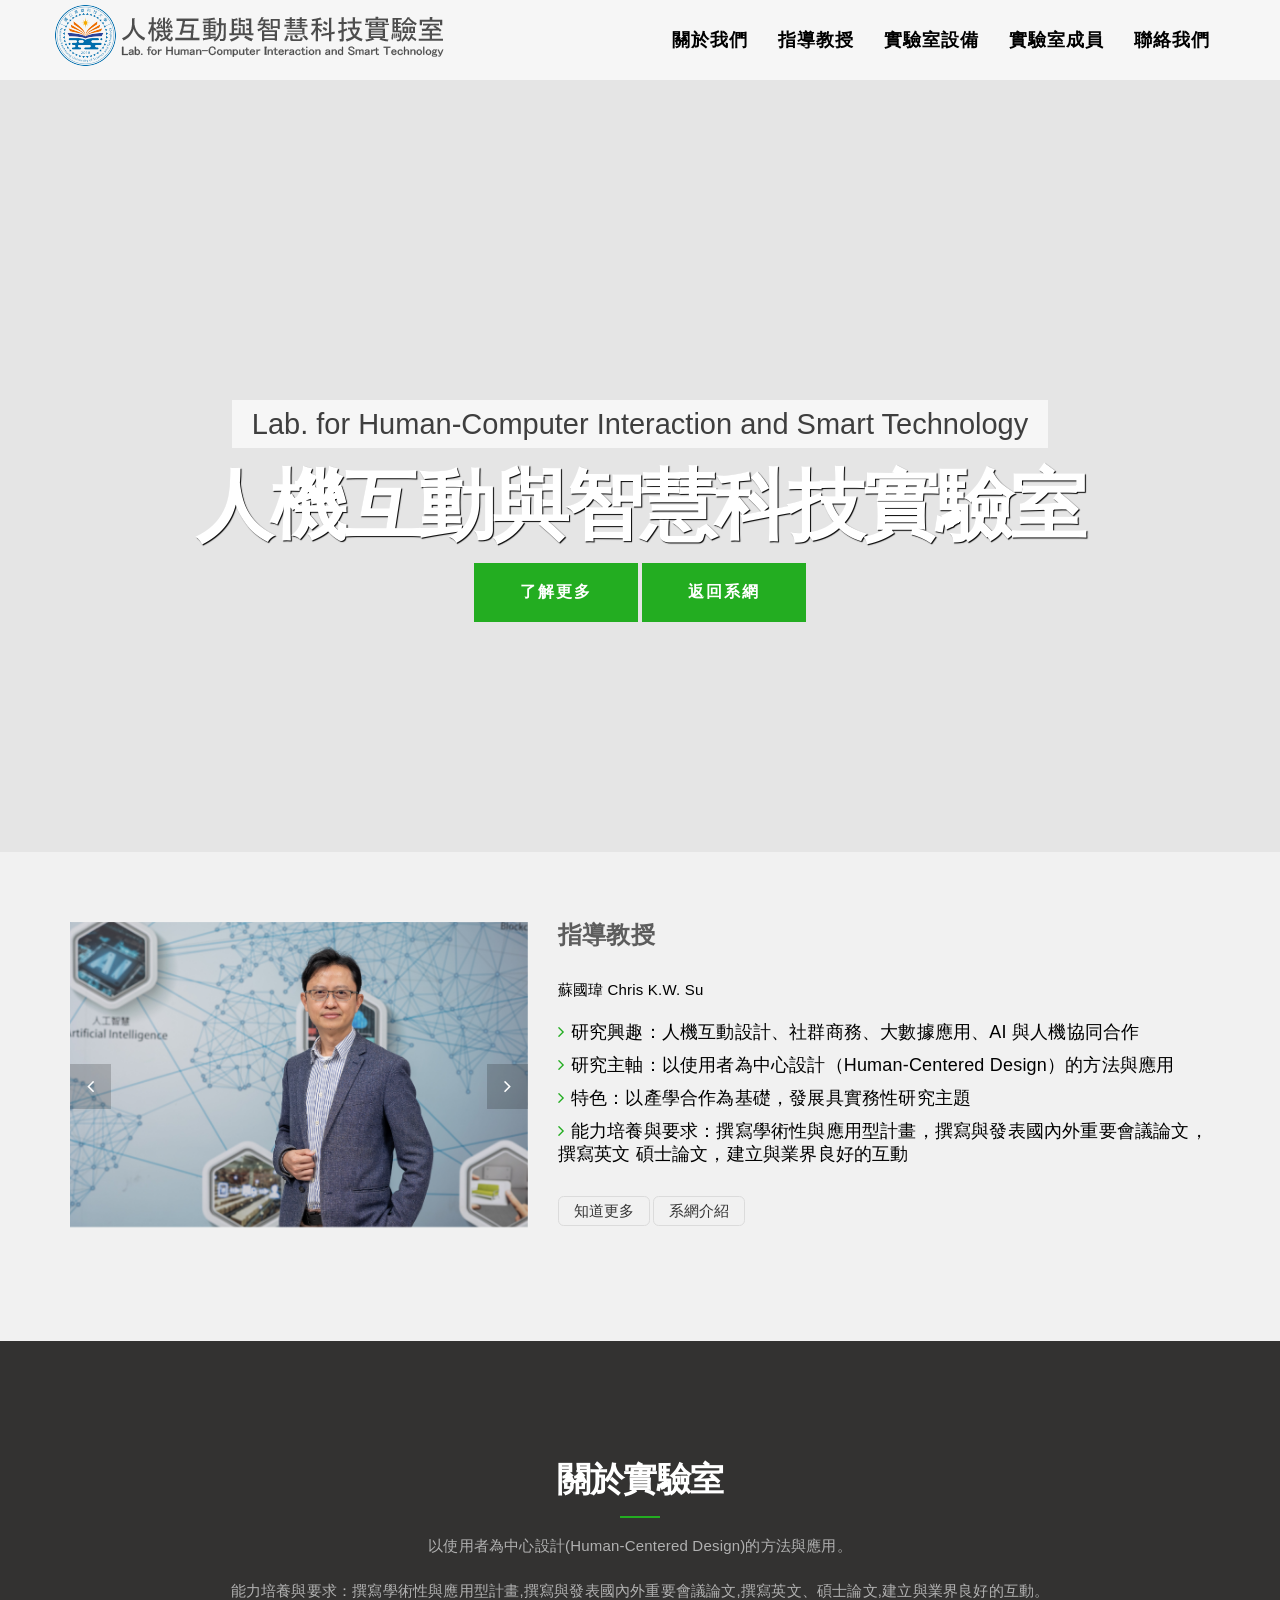
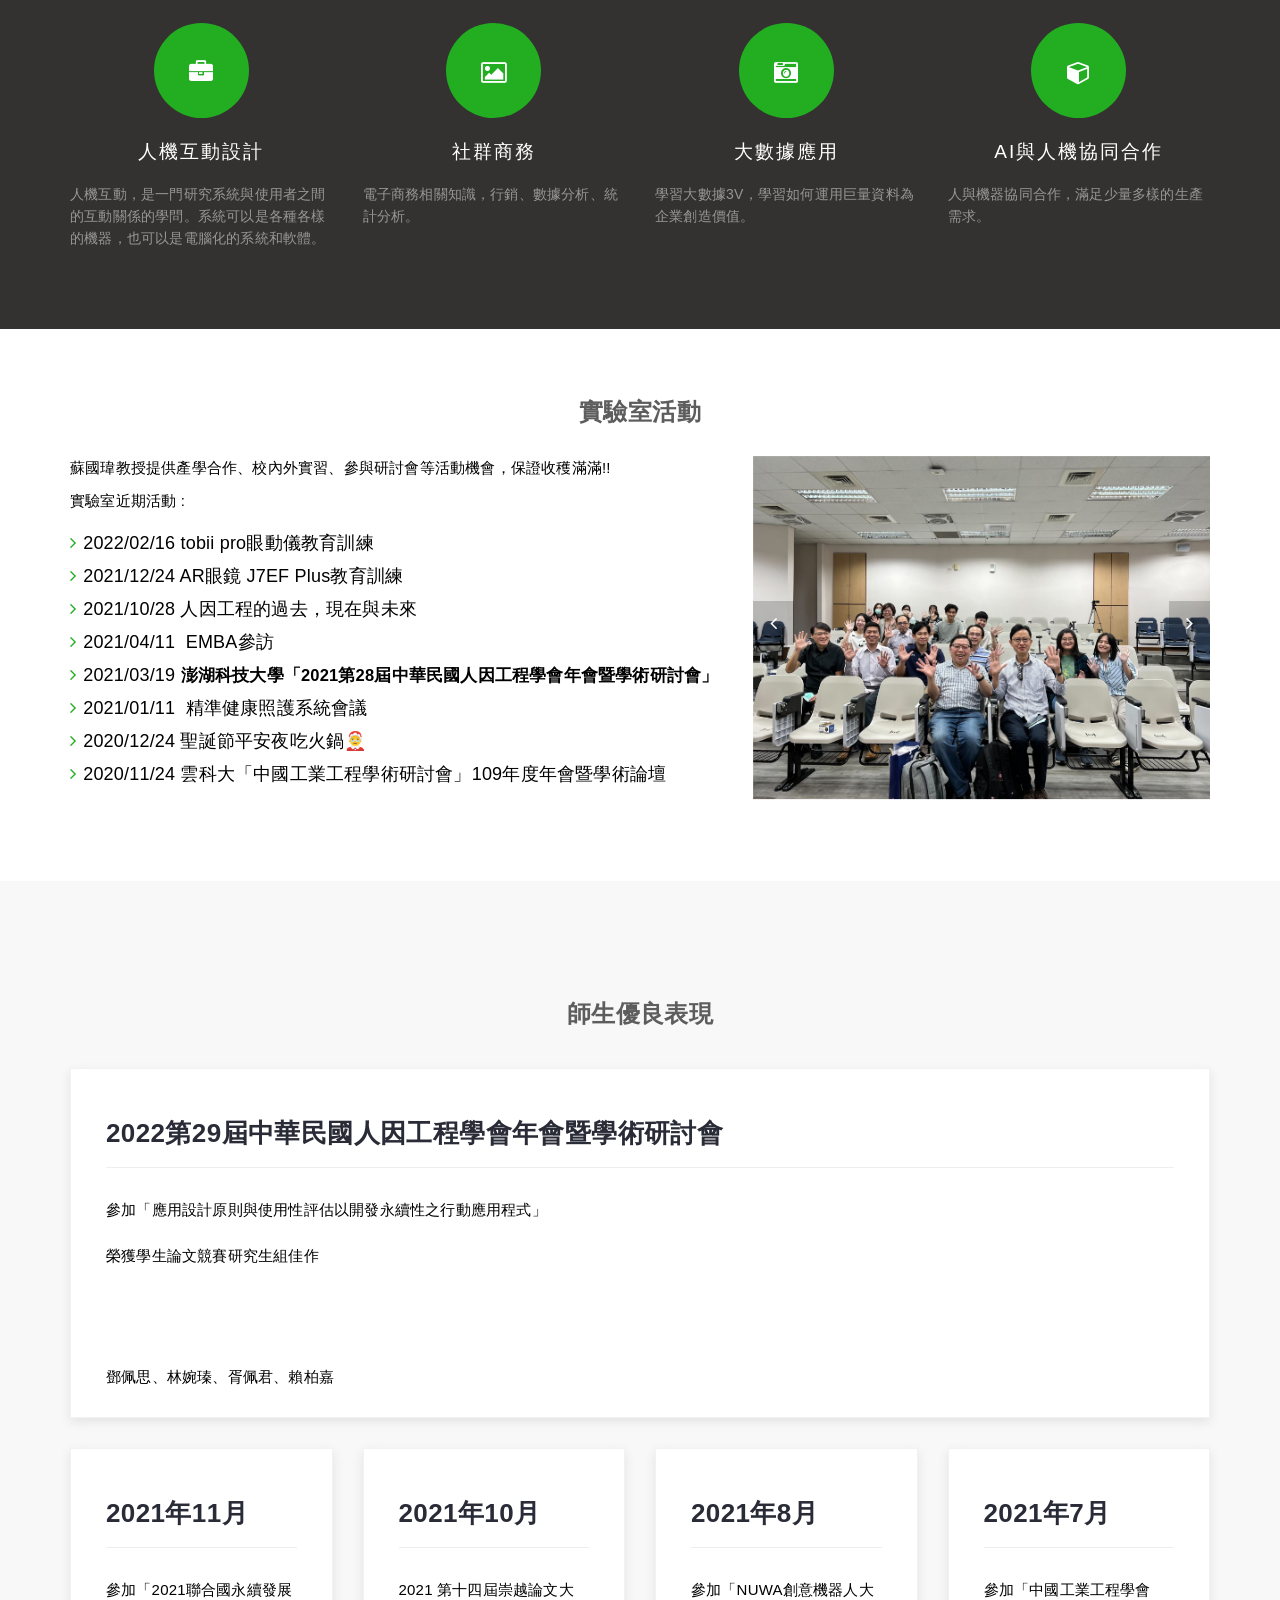
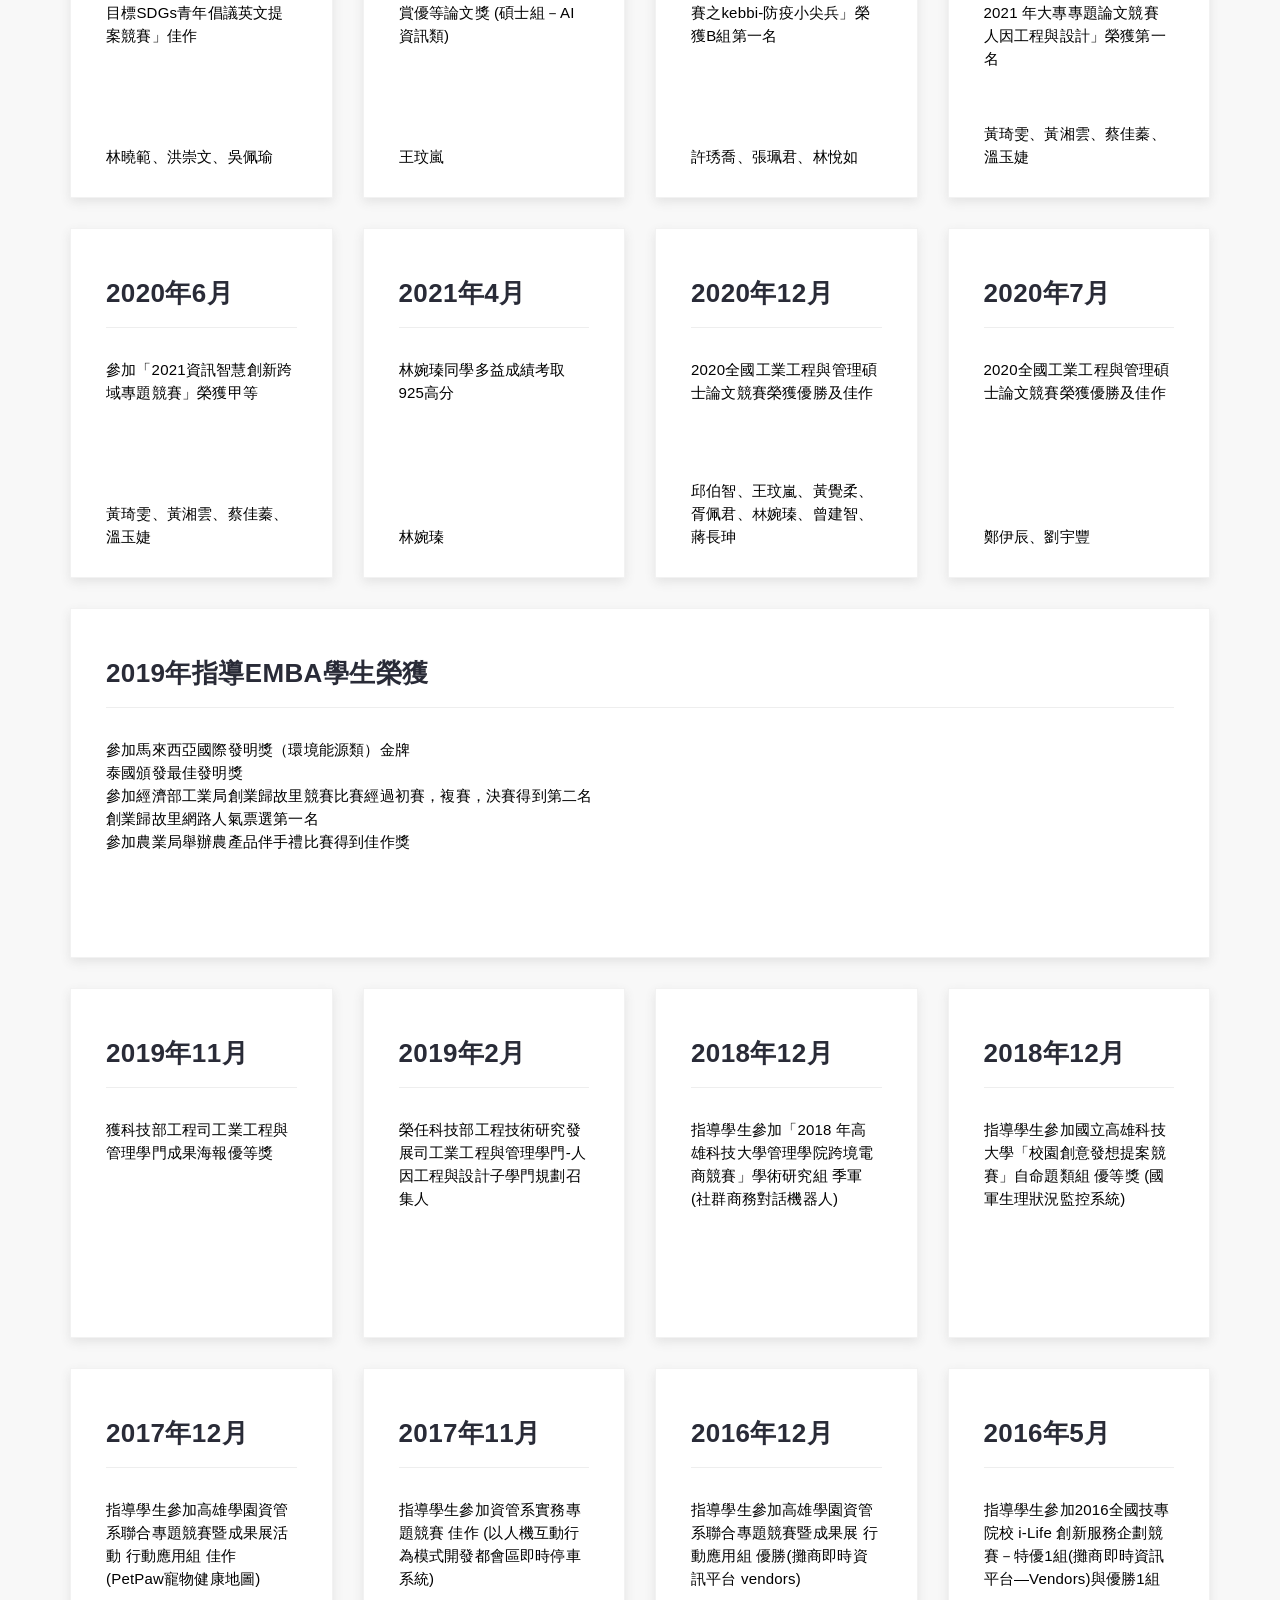
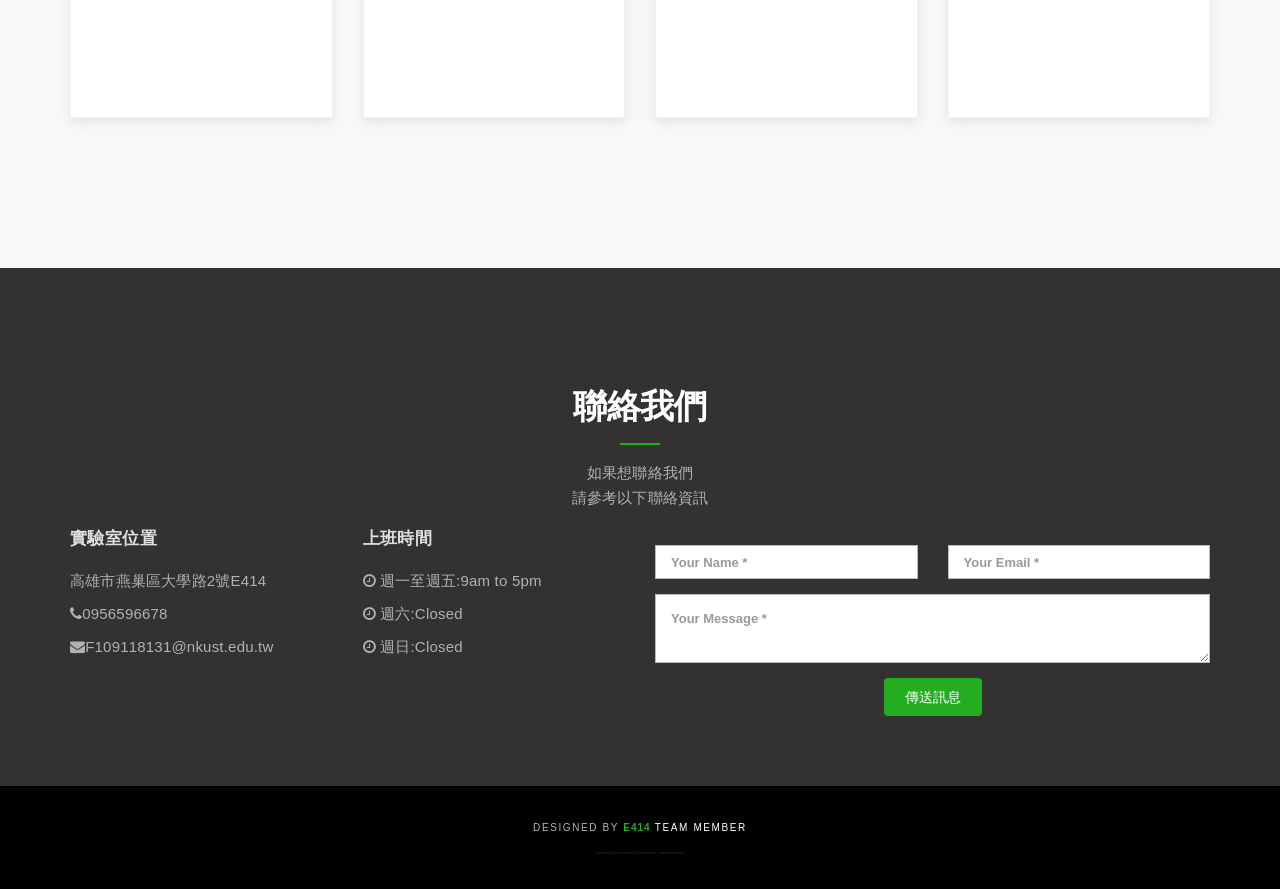
==== commit eeeb01e6: "Add files via upload" ====
--- a/NKUST-labofhci.github.io-main/index.html
+++ b/NKUST-labofhci.github.io-main/index.html
@@ -1,745 +1,765 @@
-<!DOCTYPE html>
-<html lang="en">
-
-<head>
-	<meta charset="utf-8">
-	<meta http-equiv="X-UA-Compatible" content="IE=edge">
-	<meta name="viewport" content="width=device-width, initial-scale=1">
-	<!-- The above 3 meta tags *must* come first in the head; any other head content must come *after* these tags -->
-	<meta name="description" content="">
-	<meta name="author" content="">
-	<link rel="icon" href="images/icon.png">
-	<title>NKUST-labofhci</title>
-	<!-- Bootstrap core CSS -->
-	<link href="css/bootstrap.min.css" rel="stylesheet">
-	<link rel="stylesheet" href="https://maxcdn.bootstrapcdn.com/font-awesome/4.4.0/css/font-awesome.min.css">
-	<!-- Custom styles for this template -->
-	<link href="css/owl.carousel.css" rel="stylesheet">
-
-	<link href="css/owl.theme.default.min.css" rel="stylesheet">
-	<link href="css/style.css" rel="stylesheet">
-</head>
-
-<body id="page-top">
-
-
-	<!-- Navigation -->
-	<nav class="navbar navbar-default navbar-fixed-top">
-		<div class="container">
-			<!-- Brand and toggle get grouped for better mobile display -->
-			<div class="navbar-header page-scroll">
-				<button type="button" class="navbar-toggle" data-toggle="collapse"
-					data-target="#bs-example-navbar-collapse-1">
-					<span class="sr-only">Toggle navigation</span>
-					<span class="icon-bar"></span>
-					<span class="icon-bar"></span>
-					<span class="icon-bar"></span>
-				</button>
-				<a class="navbar-brand page-scroll" href="#page-top"><img src="images/logo_1.png"></a>
-			</div>
-			<!-- Collect the nav links, forms, and other content for toggling -->
-			<div class="collapse navbar-collapse" id="bs-example-navbar-collapse-1">
-				<ul class="nav navbar-nav navbar-right">
-					<li class="hidden">
-						<a href="#page-top"></a>
-					</li>
-					<li>
-						<a class="page-scroll" href="#about">關於我們</a>
-					</li>
-					<li>
-						<a class="page-scroll" href="advisor.html">指導教授</a>
-					</li>
-					<li>
-						<a class="page-scroll" href="equipment.html">實驗室設備</a>
-					</li>
-					<li>
-						<a class="page-scroll" href="member.html">實驗室成員</a>
-					</li>
-					<li>
-						<a class="page-scroll" href="#contact">聯絡我們</a>
-					</li>
-				</ul>
-			</div>
-			<!-- /.navbar-collapse -->
-		</div>
-		<!-- /.container-fluid -->
-	</nav>
-	<!-- Header -->
-	<header>
-		<div class="container">
-			<div class="slider-container">
-				<div class="intro-text">
-					<div class="intro-lead-in">Lab. for Human-Computer Interaction and Smart Technology</div>
-					<div class="intro-heading">人機互動與智慧科技實驗室</div>
-
-					<a href="#about" class="page-scroll btn btn-xl">了解更多</a>
-					<a href="https://mis.nkust.edu.tw/" class="page-scroll btn btn-xl">返回系網</a>
-				</div>
-			</div>
-		</div>
-	</header>
-
-	<section class="light-bg" id="about">
-		<div class="container">
-			<div class="row">
-
-				<div class="col-md-5">
-
-					<div class="owl-portfolio owl-carousel">
-						<div class="item">
-							<div class="owl-portfolio-item"><img src="images/team/老師6.jpg" class="img-responsive"
-									alt="portfolio"></div>
-						</div>
-						<div class="item">
-							<div class="owl-portfolio-item"><img src="images/team/老師1.jpg" class="img-responsive"
-									alt="portfolio"></div>
-						</div>
-						<div class="item">
-							<div class="owl-portfolio-item"><img src="images/team/老師2.jpg" class="img-responsive"
-									alt="portfolio"></div>
-						</div>
-
-
-
-					</div>
-
-				</div>
-
-				<div class="col-md-7">
-					<div class="section-text">
-						<h3>指導教授</h3>
-						<p>蘇國瑋 Chris K.W. Su</p>
-						<ul>
-							<li>研究興趣：人機互動設計、社群商務、大數據應用、AI 與人機協同合作</li>
-							<li>研究主軸：以使用者為中心設計（Human-Centered Design）的方法與應用</li>
-							<li>特色：以產學合作為基礎，發展具實務性研究主題</li>
-							<li>能力培養與要求：撰寫學術性與應用型計畫，撰寫與發表國內外重要會議論文，撰寫英文
-								碩士論文，建立與業界良好的互動</li>
-							<br>
-							<a href="advisor.html" class="adv-button" role="button">知道更多</button></a>
-							<a href="https://mis.nkust.edu.tw/p/405-1097-23621,c5116.php?Lang=zh-tw" class="adv-button"
-								role="button">系網介紹</button></a>
-						</ul>
-					</div>
-				</div>
-
-			</div>
-		</div>
-	</section>
-
-	<section class="dark-bg">
-		<div class="container">
-			<div class="row">
-				<div class="col-lg-12 text-center">
-					<div class="section-title">
-						<h2>關於實驗室</h2>
-						<p>以使用者為中心設計(Human-Centered Design)的方法與應用。</p>
-						<p>能力培養與要求：撰寫學術性與應用型計畫,撰寫與發表國內外重要會議論文,撰寫英文、碩士論文,建立與業界良好的互動。</p>
-					</div>
-				</div>
-			</div>
-
-			<div class="row">
-				<!-- about module -->
-				<div class="col-md-3 text-center">
-					<div class="mz-module-about">
-						<i class="fa fa-briefcase ot-circle"></i>
-						<h3>人機互動設計</h3>
-						<p>人機互動，是一門研究系統與使用者之間的互動關係的學問。系統可以是各種各樣的機器，也可以是電腦化的系統和軟體。</p>
-					</div>
-				</div>
-				<!-- end about module -->
-				<!-- about module -->
-				<div class="col-md-3 text-center">
-					<div class="mz-module-about">
-						<i class="fa fa-photo ot-circle"></i>
-						<h3>社群商務</h3>
-						<p>電子商務相關知識，行銷、數據分析、統計分析。</p>
-					</div>
-				</div>
-				<!-- end about module -->
-				<!-- about module -->
-				<div class="col-md-3 text-center">
-					<div class="mz-module-about">
-						<i class="fa fa-camera-retro ot-circle"></i>
-						<h3>大數據應用</h3>
-						<p>學習大數據3V，學習如何運用巨量資料為企業創造價值。</p>
-					</div>
-				</div>
-				<!-- end about module -->
-				<!-- about module -->
-				<div class="col-md-3 text-center">
-					<div class="mz-module-about">
-						<i class="fa fa-cube ot-circle"></i>
-						<h3>AI與人機協同合作</h3>
-						<p>人與機器協同合作，滿足少量多樣的生產需求。</p>
-					</div>
-				</div>
-				<!-- end about module -->
-			</div>
-		</div>
-		<!-- /.container -->
-	</section>
-
-	<section class="white-bg" id="activity">
-		<div class="container">
-			<div class="row">
-				<div class="section-text text-center">
-					<h3>實驗室活動</h3>
-				</div>
-				<div class="col-md-7">
-
-					<p>蘇國瑋教授提供產學合作、校內外實習、參與研討會等活動機會，保證收穫滿滿!!</p>
-					<p>實驗室近期活動 : </p>
-					<ul>
-						<li>2022/02/16 tobii pro眼動儀教育訓練</li>
-						<li>2021/12/24 AR眼鏡 J7EF Plus教育訓練</li>
-						<li>2021/10/28 人因工程的過去，現在與未來</li>
-						<li>2021/04/11 EMBA參訪</li>
-						<li>2021/03/19 澎湖科技大學「2021第28屆中華民國人因工程學會年會暨學術研討會」</li>
-						<li>2021/01/11 精準健康照護系統會議</li>
-						<li>2020/12/24 聖誕節平安夜吃火鍋🤶</li>
-						<li>2020/11/24 雲科大「中國工業工程學術研討會」109年度年會暨學術論壇</li>
-					</ul>
-				</div>
-
-
-				<div class="col-md-5">
-
-					<div class="owl-portfolio owl-carousel">
-						<div class="item">
-							<div class="owl-portfolio-item"><img src="images/photo/實驗室照片8.jpg" class="img-responsive"
-									alt="portfolio"></div>
-						</div>
-						<div class="item">
-							<div class="owl-portfolio-item"><img src="images/photo/實驗室照片7.jpg" class="img-responsive"
-									alt="portfolio"></div>
-						</div>
-						<div class="item">
-							<div class="owl-portfolio-item"><img src="images/photo/實驗室照片6.jpg" class="img-responsive"
-									alt="portfolio"></div>
-						</div>
-						<div class="item">
-							<div class="owl-portfolio-item"><img src="images/photo/EMBA參訪1.png" class="img-responsive"
-									alt="portfolio"></div>
-						</div>
-						<div class="item">
-							<div class="owl-portfolio-item"><img src="images/photo/人因工程學術研討會1.png"
-									class="img-responsive" alt="portfolio"></div>
-						</div>
-						<div class="item">
-							<div class="owl-portfolio-item"><img src="images/photo/人因工程學術研討會2.png"
-									class="img-responsive" alt="portfolio"></div>
-						</div>
-						<div class="item">
-							<div class="owl-portfolio-item"><img src="images/photo/精準健康照護系統會議1.png"
-									class="img-responsive" alt="portfolio"></div>
-						</div>
-						<div class="item">
-							<div class="owl-portfolio-item"><img src="images/photo/聖誕節平安夜吃火鍋1.png"
-									class="img-responsive" alt="portfolio"></div>
-						</div>
-						<div class="item">
-							<div class="owl-portfolio-item"><img src="images/photo/聖誕節平安夜吃火鍋2.png"
-									class="img-responsive" alt="portfolio"></div>
-						</div>
-
-
-
-					</div>
-
-				</div>
-			</div>
-		</div>
-	</section>
-
-	<!--OUTSTANDING-->
-	<section class="grey-bg" id="outstanding">
-		<div class="container">
-			<div class="row">
-				<div class="col-md-12">
-					<div class="section-text text-center">
-						<h3>師生優良表現</h3>
-					</div>
-				</div>
-				<div class="col-md-12 content-right">
-					<div class="row">
-						<ul class="listing-item">
-							<div class="col-lg-3 col-md-4 col-sm-6">
-								<div class="wrap-card">
-									<a href="https://mis.nkust.edu.tw/p/406-1097-52191,r840.php?Lang=zh-tw">
-										<div class="card">
-											<h1 class="year">
-												<b>2021年11月</b>
-											</h1>
-											<hr>
-											<div class="text-detail">
-												<p>
-													參加「2021聯合國永續發展目標SDGs青年倡議英文提案競賽」佳作
-												</p>
-												<p>
-													林曉範、洪崇文、吳佩瑜
-												</p>
-
-											</div>
-										</div>
-									</a>
-								</div>
-							</div>
-							<div class="col-lg-3 col-md-4 col-sm-6">
-								<div class="wrap-card">
-									<a href="https://mis.nkust.edu.tw/p/406-1097-52028,r756.php?Lang=zh-tw">
-										<div class="card">
-											<h1 class="year">
-												<b>2021年10月</b>
-											</h1>
-											<hr>
-											<div class="text-detail">
-												<p>
-													2021 第十四屆崇越論文大賞優等論文獎 (碩士組－AI 資訊類)
-												</p>
-												<p>
-													王玟嵐
-												</p>
-											</div>
-										</div>
-									</a>
-								</div>
-							</div>
-
-
-							<div class="col-lg-3 col-md-4 col-sm-6">
-								<div class="wrap-card">
-									<a href="https://mis.nkust.edu.tw/p/406-1097-46759,r756.php?Lang=zh-tw">
-										<div class="card">
-											<h1 class="year">
-												<b>2021年8月</b>
-											</h1>
-											<hr>
-											<div class="text-detail">
-												<p>
-													參加「NUWA創意機器人大賽之kebbi-防疫小尖兵」榮獲B組第一名
-												</p>
-												<p>
-													許琇喬、張珮君、林悅如
-
-												</p>
-											</div>
-										</div>
-									</a>
-								</div>
-							</div>
-							<div class="col-lg-3 col-md-4 col-sm-6">
-								<div class="wrap-card">
-									<a href="https://mis.nkust.edu.tw/p/406-1097-45162,r756.php?Lang=zh-tw">
-										<div class="card">
-											<h1 class="year">
-												<b>2021年7月</b>
-											</h1>
-											<hr>
-											<div class="text-detail">
-												<p>
-													參加「中國工業工程學會 2021 年大專專題論文競賽人因工程與設計」榮獲第一名
-												</p>
-												<p>
-													黃琦雯、黃湘雲、蔡佳蓁、溫玉婕
-												</p>
-											</div>
-										</div>
-									</a>
-								</div>
-							</div>
-
-
-							<div class="col-lg-3 col-md-4 col-sm-6">
-								<div class="wrap-card">
-									<a href="https://mis.nkust.edu.tw/p/406-1097-44951,r756.php?Lang=zh-tw">
-										<div class="card">
-											<h2 class="year">
-												<b>2020年6月</b>
-											</h2>
-											<hr>
-											<div class="text-detail">
-												<p>
-													參加「2021資訊智慧創新跨域專題競賽」榮獲甲等
-												</p>
-												<p>
-													黃琦雯、黃湘雲、蔡佳蓁、溫玉婕
-												</p>
-											</div>
-										</div>
-									</a>
-								</div>
-							</div>
-
-
-							<div class="col-lg-3 col-md-4 col-sm-6">
-								<div class="wrap-card">
-									<a href="https://mis.nkust.edu.tw/p/406-1097-42361,r756.php?Lang=zh-tw">
-										<div class="card">
-											<h1 class="year">
-												<b>2021年4月</b>
-											</h1>
-											<hr>
-											<div class="text-detail">
-												<p>
-													林婉瑧同學多益成績考取925高分
-												</p>
-												<p>
-													林婉瑧
-												</p>
-											</div>
-										</div>
-									</a>
-								</div>
-							</div>
-
-							<div class="col-lg-3 col-md-4 col-sm-6">
-								<div class="wrap-card">
-									<a href="https://mis.nkust.edu.tw/p/406-1097-39141,r756.php?Lang=zh-tw">
-										<div class="card">
-											<h2 class="year">
-												<b>2020年12月</b>
-											</h2>
-											<hr>
-											<div class="text-detail">
-												<p>
-													2020全國工業工程與管理碩士論文競賽榮獲優勝及佳作
-												</p>
-
-												<p>
-													邱伯智、王玟嵐、黃覺柔、胥佩君、林婉瑧、曾建智、蔣長珅
-												</p>
-											</div>
-										</div>
-									</a>
-								</div>
-							</div>
-
-							<div class="col-lg-3 col-md-4 col-sm-6">
-								<div class="wrap-card">
-									<a href="https://mis.nkust.edu.tw/p/406-1097-34124,r756.php?Lang=zh-tw">
-										<div class="card">
-											<h2 class="year">
-												<b>2020年7月</b>
-											</h2>
-											<hr>
-											<div class="text-detail">
-												<p>
-													2020全國工業工程與管理碩士論文競賽榮獲優勝及佳作
-												</p>
-												<p>
-													鄭伊辰、劉宇豐
-												</p>
-											</div>
-										</div>
-									</a>
-								</div>
-							</div>
-
-
-							<div class="col-md-12 col-sm-12">
-								<div class="wrap-card">
-									<div class="card">
-										<h2 class="year">
-											<b>2019年指導EMBA學生榮獲</b>
-										</h2>
-										<hr>
-										<div class="text-detail">
-											<p>
-												參加馬來西亞國際發明獎（環境能源類）金牌
-												<br />
-												泰國頒發最佳發明獎
-												<br />
-												參加經濟部工業局創業歸故里競賽比賽經過初賽，複賽，決賽得到第二名
-												<br />
-												創業歸故里網路人氣票選第一名
-												<br />
-												參加農業局舉辦農產品伴手禮比賽得到佳作獎
-											</p>
-										</div>
-									</div>
-								</div>
-							</div>
-
-
-
-							<div class="col-lg-3 col-md-4 col-sm-6">
-								<div class="wrap-card">
-									<div class="card">
-										<h2 class="year">
-											<b>2019年11月</b>
-										</h2>
-										<hr>
-										<div class="text-detail">
-											<p>
-												獲科技部工程司工業工程與管理學門成果海報優等獎
-											</p>
-										</div>
-									</div>
-								</div>
-							</div>
-						</ul>
-						<ul class="listing-item">
-
-							<div class="col-lg-3 col-md-4 col-sm-6">
-								<div class="wrap-card">
-									<div class="card">
-										<h2 class="year">
-											<b>2019年2月</b>
-										</h2>
-										<hr>
-										<div class="text-detail">
-											<p>
-												榮任科技部工程技術研究發展司工業工程與管理學門-人因工程與設計子學門規劃召集人
-											</p>
-										</div>
-									</div>
-								</div>
-							</div>
-
-
-							<div class="col-lg-3 col-md-4 col-sm-6">
-								<div class="wrap-card">
-									<div class="card">
-										<h2 class="year">
-											<b>2018年12月</b>
-										</h2>
-										<hr>
-										<div class="text-detail">
-											<p>
-												指導學生參加「2018 年高雄科技大學管理學院跨境電商競賽」學術研究組 季軍 (社群商務對話機器人)
-											</p>
-										</div>
-									</div>
-								</div>
-							</div>
-
-						</ul>
-
-						<ul class="listing-item">
-							<div class="col-lg-3 col-md-4 col-sm-6">
-								<div class="wrap-card">
-									<div class="card">
-										<h2 class="year">
-											<b>2018年12月</b>
-										</h2>
-										<hr>
-										<div class="text-detail">
-											<p>
-												指導學生參加國立高雄科技大學「校園創意發想提案競賽」自命題類組 優等獎 (國軍生理狀況監控系統)
-											</p>
-										</div>
-									</div>
-								</div>
-							</div>
-
-
-							<div class="col-lg-3 col-md-4 col-sm-6">
-								<div class="wrap-card">
-									<div class="card">
-										<h2 class="year">
-											<b>2017年12月</b>
-										</h2>
-										<hr>
-										<div class="text-detail">
-											<p>
-												指導學生參加高雄學園資管系聯合專題競賽暨成果展活動 行動應用組 佳作 (PetPaw寵物健康地圖)
-											</p>
-										</div>
-									</div>
-								</div>
-							</div>
-
-
-						</ul>
-						<ul class="listing-item">
-
-							<div class="col-lg-3 col-md-4 col-sm-6">
-								<div class="wrap-card">
-									<div class="card">
-										<h2 class="year">
-											<b>2017年11月</b>
-										</h2>
-										<hr>
-										<div class="text-detail">
-											<p>
-												指導學生參加資管系實務專題競賽 佳作 (以人機互動行為模式開發都會區即時停車系統)
-											</p>
-										</div>
-									</div>
-								</div>
-							</div>
-
-
-							<div class="col-lg-3 col-md-4 col-sm-6">
-								<div class="wrap-card">
-									<div class="card">
-										<h2 class="year">
-											<b>2016年12月</b>
-										</h2>
-										<hr>
-										<div class="text-detail">
-											<p>
-												指導學生參加高雄學園資管系聯合專題競賽暨成果展 行動應用組 優勝(攤商即時資訊平台 vendors)
-											</p>
-										</div>
-									</div>
-								</div>
-							</div>
-
-
-						</ul>
-						<ul class="listing-item">
-
-							<div class="col-lg-3 col-md-4 col-sm-6">
-								<div class="wrap-card">
-									<div class="card">
-										<h2 class="year">
-											<b>2016年5月</b>
-										</h2>
-										<hr>
-										<div class="text-detail">
-											<p>
-												指導學生參加2016全國技專院校 i-Life 創新服務企劃競賽－特優1組(攤商即時資訊平台—Vendors)與優勝1組
-											</p>
-										</div>
-									</div>
-								</div>
-							</div>
-
-						</ul>
-					</div>
-				</div>
-			</div>
-		</div>
-		</div>
-	</section>
-	<!--
-		<section class="dark-bg short-section stats-bar">
-			<div class="container text-center">
-				<div class="row">
-					<div class="col-md-3 mb-sm-30">
-						<div class="counter-item">
-							<h2 class="stat-number" data-n="9">0</h2>
-							<h6>awards</h6>
-						</div>
-					</div>
-					<div class="col-md-3 mb-sm-30">
-						<div class="counter-item">
-							<h2 class="stat-number" data-n="167">0</h2>
-							<h6>Clients</h6>
-						</div>
-					</div>
-					<div class="col-md-3 mb-sm-30">
-						<div class="counter-item">
-							<h2 class="stat-number" data-n="6">0</h2>
-							<h6>Team</h6>
-						</div>
-					</div>
-					<div class="col-md-3 mb-sm-30">
-						<div class="counter-item">
-							<h2 class="stat-number" data-n="34">0</h2>
-							<h6>Project</h6>
-						</div>
-					</div>
-				</div>
-			</div>
-		</section>
--->
-
-
-	<section id="contact" class="dark-bg">
-		<div class="container">
-			<div class="row">
-				<div class="col-lg-12 text-center">
-					<div class="section-title">
-						<h2>聯絡我們</h2>
-						<p>如果想聯絡我們<br>請參考以下聯絡資訊</p>
-					</div>
-				</div>
-			</div>
-			<div class="row">
-				<div class="col-md-3">
-					<div class="section-text">
-						<h4>實驗室位置</h4>
-						<p>高雄市燕巢區大學路2號E414</p>
-						<p><i class="fa fa-phone"></i>0956596678</p>
-						<p><i class="fa fa-envelope"></i>F109118131@nkust.edu.tw</p>
-					</div>
-				</div>
-				<div class="col-md-3">
-					<div class="section-text">
-						<h4>上班時間</h4>
-						<p><i class="fa fa-clock-o"></i> <span class="day">週一至週五:</span><span>9am to 5pm</span></p>
-						<p><i class="fa fa-clock-o"></i> <span class="day">週六:</span><span>Closed</span></p>
-						<p><i class="fa fa-clock-o"></i> <span class="day">週日:</span><span>Closed</span></p>
-					</div>
-				</div>
-				<div class="col-md-6">
-					<form name="sentMessage" id="contactForm" novalidate="">
-						<div class="row">
-							<div class="col-md-6">
-								<div class="form-group">
-									<input type="text" class="form-control" placeholder="Your Name *" id="name"
-										required="" data-validation-required-message="你的名字">
-									<p class="help-block text-danger"></p>
-								</div>
-							</div>
-							<div class="col-md-6">
-								<div class="form-group">
-									<input type="email" class="form-control" placeholder="Your Email *" id="email"
-										required="" data-validation-required-message="你的信箱">
-									<p class="help-block text-danger"></p>
-								</div>
-							</div>
-						</div>
-						<div class="row">
-							<div class="col-md-12">
-								<div class="form-group">
-									<textarea class="form-control" placeholder="Your Message *" id="message" required=""
-										data-validation-required-message="請留下您的訊息"></textarea>
-									<p class="help-block text-danger"></p>
-								</div>
-							</div>
-							<div class="clearfix"></div>
-						</div>
-						<div class="row">
-							<div class="col-lg-12 text-center">
-								<div id="success"></div>
-								<button type="submit" class="btn">傳送訊息</button>
-							</div>
-						</div>
-					</form>
-				</div>
-			</div>
-		</div>
-	</section>
-	<p id="back-top">
-		<a href="#top"><i class="fa fa-angle-up"></i></a>
-	</p>
-	<footer>
-		<div class="container text-center ">
-			<p>Designed by <a href="http://moozthemes.com"><span>E414</span> Team member</a></p>
-		</div>
-		<div class="selfooter text-center">
-			<a href="https://www.freepik.com/photos/technology">Technology photo created by rawpixel.com -
-				www.freepik.com</a>
-		</div>
-	</footer>
-
-
-
-	<!-- Bootstrap core JavaScript
-			================================================== -->
-	<!-- Placed at the end of the document so the pages load faster -->
-	<script src="https://ajax.googleapis.com/ajax/libs/jquery/1.11.3/jquery.min.js"></script>
-	<script src="js/bootstrap.min.js"></script>
-	<script src="js/owl.carousel.min.js"></script>
-	<script src="js/cbpAnimatedHeader.js"></script>
-	<script src="js/jquery.appear.js"></script>
-	<script src="js/SmoothScroll.min.js"></script>
-	<script src="js/mooz.themes.scripts.js"></script>
-</body>
-
+<!DOCTYPE html>
+<html lang="en">
+
+<head>
+	<meta charset="utf-8">
+	<meta http-equiv="X-UA-Compatible" content="IE=edge">
+	<meta name="viewport" content="width=device-width, initial-scale=1">
+	<!-- The above 3 meta tags *must* come first in the head; any other head content must come *after* these tags -->
+	<meta name="description" content="">
+	<meta name="author" content="">
+	<link rel="icon" href="images/icon.png">
+	<title>NKUST-labofhci</title>
+	<!-- Bootstrap core CSS -->
+	<link href="css/bootstrap.min.css" rel="stylesheet">
+	<link rel="stylesheet" href="https://maxcdn.bootstrapcdn.com/font-awesome/4.4.0/css/font-awesome.min.css">
+	<!-- Custom styles for this template -->
+	<link href="css/owl.carousel.css" rel="stylesheet">
+
+	<link href="css/owl.theme.default.min.css" rel="stylesheet">
+	<link href="css/style.css" rel="stylesheet">
+</head>
+
+<body id="page-top">
+
+
+	<!-- Navigation -->
+	<nav class="navbar navbar-default navbar-fixed-top">
+		<div class="container">
+			<!-- Brand and toggle get grouped for better mobile display -->
+			<div class="navbar-header page-scroll">
+				<button type="button" class="navbar-toggle" data-toggle="collapse"
+					data-target="#bs-example-navbar-collapse-1">
+					<span class="sr-only">Toggle navigation</span>
+					<span class="icon-bar"></span>
+					<span class="icon-bar"></span>
+					<span class="icon-bar"></span>
+				</button>
+				<a class="navbar-brand page-scroll" href="#page-top"><img src="images/logo_1.png"></a>
+			</div>
+			<!-- Collect the nav links, forms, and other content for toggling -->
+			<div class="collapse navbar-collapse" id="bs-example-navbar-collapse-1">
+				<ul class="nav navbar-nav navbar-right">
+					<li class="hidden">
+						<a href="#page-top"></a>
+					</li>
+					<li>
+						<a class="page-scroll" href="#about">關於我們</a>
+					</li>
+					<li>
+						<a class="page-scroll" href="advisor.html">指導教授</a>
+					</li>
+					<li>
+						<a class="page-scroll" href="equipment.html">實驗室設備</a>
+					</li>
+					<li>
+						<a class="page-scroll" href="member.html">實驗室成員</a>
+					</li>
+					<li>
+						<a class="page-scroll" href="#contact">聯絡我們</a>
+					</li>
+				</ul>
+			</div>
+			<!-- /.navbar-collapse -->
+		</div>
+		<!-- /.container-fluid -->
+	</nav>
+	<!-- Header -->
+	<header>
+		<div class="container">
+			<div class="slider-container">
+				<div class="intro-text">
+					<div class="intro-lead-in">Lab. for Human-Computer Interaction and Smart Technology</div>
+					<div class="intro-heading">人機互動與智慧科技實驗室</div>
+
+					<a href="#about" class="page-scroll btn btn-xl">了解更多</a>
+					<a href="https://mis.nkust.edu.tw/" class="page-scroll btn btn-xl">返回系網</a>
+				</div>
+			</div>
+		</div>
+	</header>
+
+	<section class="light-bg" id="about">
+		<div class="container">
+			<div class="row">
+
+				<div class="col-md-5">
+
+					<div class="owl-portfolio owl-carousel">
+						<div class="item">
+							<div class="owl-portfolio-item"><img src="images/team/老師6.jpg" class="img-responsive"
+									alt="portfolio"></div>
+						</div>
+						<div class="item">
+							<div class="owl-portfolio-item"><img src="images/team/老師1.jpg" class="img-responsive"
+									alt="portfolio"></div>
+						</div>
+						<div class="item">
+							<div class="owl-portfolio-item"><img src="images/team/老師2.jpg" class="img-responsive"
+									alt="portfolio"></div>
+						</div>
+
+
+
+					</div>
+
+				</div>
+
+				<div class="col-md-7">
+					<div class="section-text">
+						<h3>指導教授</h3>
+						<p>蘇國瑋 Chris K.W. Su</p>
+						<ul>
+							<li>研究興趣：人機互動設計、社群商務、大數據應用、AI 與人機協同合作</li>
+							<li>研究主軸：以使用者為中心設計（Human-Centered Design）的方法與應用</li>
+							<li>特色：以產學合作為基礎，發展具實務性研究主題</li>
+							<li>能力培養與要求：撰寫學術性與應用型計畫，撰寫與發表國內外重要會議論文，撰寫英文
+								碩士論文，建立與業界良好的互動</li>
+							<br>
+							<a href="advisor.html" class="adv-button" role="button">知道更多</button></a>
+							<a href="https://mis.nkust.edu.tw/p/405-1097-23621,c5116.php?Lang=zh-tw" class="adv-button"
+								role="button">系網介紹</button></a>
+						</ul>
+					</div>
+				</div>
+
+			</div>
+		</div>
+	</section>
+
+	<section class="dark-bg">
+		<div class="container">
+			<div class="row">
+				<div class="col-lg-12 text-center">
+					<div class="section-title">
+						<h2>關於實驗室</h2>
+						<p>以使用者為中心設計(Human-Centered Design)的方法與應用。</p>
+						<p>能力培養與要求：撰寫學術性與應用型計畫,撰寫與發表國內外重要會議論文,撰寫英文、碩士論文,建立與業界良好的互動。</p>
+					</div>
+				</div>
+			</div>
+
+			<div class="row">
+				<!-- about module -->
+				<div class="col-md-3 text-center">
+					<div class="mz-module-about">
+						<i class="fa fa-briefcase ot-circle"></i>
+						<h3>人機互動設計</h3>
+						<p>人機互動，是一門研究系統與使用者之間的互動關係的學問。系統可以是各種各樣的機器，也可以是電腦化的系統和軟體。</p>
+					</div>
+				</div>
+				<!-- end about module -->
+				<!-- about module -->
+				<div class="col-md-3 text-center">
+					<div class="mz-module-about">
+						<i class="fa fa-photo ot-circle"></i>
+						<h3>社群商務</h3>
+						<p>電子商務相關知識，行銷、數據分析、統計分析。</p>
+					</div>
+				</div>
+				<!-- end about module -->
+				<!-- about module -->
+				<div class="col-md-3 text-center">
+					<div class="mz-module-about">
+						<i class="fa fa-camera-retro ot-circle"></i>
+						<h3>大數據應用</h3>
+						<p>學習大數據3V，學習如何運用巨量資料為企業創造價值。</p>
+					</div>
+				</div>
+				<!-- end about module -->
+				<!-- about module -->
+				<div class="col-md-3 text-center">
+					<div class="mz-module-about">
+						<i class="fa fa-cube ot-circle"></i>
+						<h3>AI與人機協同合作</h3>
+						<p>人與機器協同合作，滿足少量多樣的生產需求。</p>
+					</div>
+				</div>
+				<!-- end about module -->
+			</div>
+		</div>
+		<!-- /.container -->
+	</section>
+
+	<section class="white-bg" id="activity">
+		<div class="container">
+			<div class="row">
+				<div class="section-text text-center">
+					<h3>實驗室活動</h3>
+				</div>
+				<div class="col-md-7">
+
+					<p>蘇國瑋教授提供產學合作、校內外實習、參與研討會等活動機會，保證收穫滿滿!!</p>
+					<p>實驗室近期活動 : </p>
+					<ul>
+						<li>2022/02/16 tobii pro眼動儀教育訓練</li>
+						<li>2021/12/24 AR眼鏡 J7EF Plus教育訓練</li>
+						<li>2021/10/28 人因工程的過去，現在與未來</li>
+						<li>2021/04/11&nbsp; EMBA參訪</li>
+						<li>2021/03/19 <b><span style="font-size:16.5px;">澎湖科技大學「2021第28屆中華民國人因工程學會年會暨學術研討會」</span></li>
+						<li>2021/01/11&nbsp; 精準健康照護系統會議</li>
+						<li>2020/12/24 聖誕節平安夜吃火鍋🤶</li>
+						<li>2020/11/24 雲科大「中國工業工程學術研討會」109年度年會暨學術論壇</li>
+					</ul>
+				</div>
+
+
+				<div class="col-md-5">
+
+					<div class="owl-portfolio owl-carousel">
+						<div class="item">
+							<div class="owl-portfolio-item"><img src="images/photo/實驗室照片8.jpg" class="img-responsive"
+									alt="portfolio"></div>
+						</div>
+						<div class="item">
+							<div class="owl-portfolio-item"><img src="images/photo/實驗室照片7.jpg" class="img-responsive"
+									alt="portfolio"></div>
+						</div>
+						<div class="item">
+							<div class="owl-portfolio-item"><img src="images/photo/實驗室照片6.jpg" class="img-responsive"
+									alt="portfolio"></div>
+						</div>
+						<div class="item">
+							<div class="owl-portfolio-item"><img src="images/photo/EMBA參訪1.png" class="img-responsive"
+									alt="portfolio"></div>
+						</div>
+						<div class="item">
+							<div class="owl-portfolio-item"><img src="images/photo/人因工程學術研討會1.png"
+									class="img-responsive" alt="portfolio"></div>
+						</div>
+						<div class="item">
+							<div class="owl-portfolio-item"><img src="images/photo/人因工程學術研討會2.png"
+									class="img-responsive" alt="portfolio"></div>
+						</div>
+						<div class="item">
+							<div class="owl-portfolio-item"><img src="images/photo/精準健康照護系統會議1.png"
+									class="img-responsive" alt="portfolio"></div>
+						</div>
+						<div class="item">
+							<div class="owl-portfolio-item"><img src="images/photo/聖誕節平安夜吃火鍋1.png"
+									class="img-responsive" alt="portfolio"></div>
+						</div>
+						<div class="item">
+							<div class="owl-portfolio-item"><img src="images/photo/聖誕節平安夜吃火鍋2.png"
+									class="img-responsive" alt="portfolio"></div>
+						</div>
+
+
+
+					</div>
+
+				</div>
+			</div>
+		</div>
+	</section>
+
+	<!--OUTSTANDING-->
+	<section class="grey-bg" id="outstanding">
+		<div class="container">
+			<div class="row">
+				<div class="col-md-12">
+					<div class="section-text text-center">
+						<h3>師生優良表現</h3>
+					</div>
+				</div>
+				<div class="col-md-12 content-right">
+					<div class="row">
+						<ul class="listing-item">
+							<div class="col-md-12 col-sm-12">
+								<div class="wrap-card">
+									<div class="card">
+										<h2 class="year">
+											<b>2022第29屆中華民國人因工程學會年會暨學術研討會</b>
+										</h2>
+										<hr>
+										<div class="text-detail">
+											<p>
+												參加「應用設計原則與使用性評估以開發永續性之行動應用程式」 
+												<br><br>
+												榮獲學生論文競賽研究生組佳作
+											</p>
+											<p>
+												鄧佩思、林婉瑧、胥佩君、賴柏嘉
+											</p>
+										</div>
+									</div>
+								</div>
+							</div>
+							<div class="col-lg-3 col-md-4 col-sm-6">
+								<div class="wrap-card">
+									<a href="https://mis.nkust.edu.tw/p/406-1097-52191,r840.php?Lang=zh-tw">
+										<div class="card">
+											<h1 class="year">
+												<b>2021年11月</b>
+											</h1>
+											<hr>
+											<div class="text-detail">
+												<p>
+													參加「2021聯合國永續發展目標SDGs青年倡議英文提案競賽」佳作
+												</p>
+												<p>
+													林曉範、洪崇文、吳佩瑜
+												</p>
+
+											</div>
+										</div>
+									</a>
+								</div>
+							</div>
+							<div class="col-lg-3 col-md-4 col-sm-6">
+								<div class="wrap-card">
+									<a href="https://mis.nkust.edu.tw/p/406-1097-52028,r756.php?Lang=zh-tw">
+										<div class="card">
+											<h1 class="year">
+												<b>2021年10月</b>
+											</h1>
+											<hr>
+											<div class="text-detail">
+												<p>
+													2021 第十四屆崇越論文大賞優等論文獎 (碩士組－AI 資訊類)
+												</p>
+												<p>
+													王玟嵐
+												</p>
+											</div>
+										</div>
+									</a>
+								</div>
+							</div>
+
+
+							<div class="col-lg-3 col-md-4 col-sm-6">
+								<div class="wrap-card">
+									<a href="https://mis.nkust.edu.tw/p/406-1097-46759,r756.php?Lang=zh-tw">
+										<div class="card">
+											<h1 class="year">
+												<b>2021年8月</b>
+											</h1>
+											<hr>
+											<div class="text-detail">
+												<p>
+													參加「NUWA創意機器人大賽之kebbi-防疫小尖兵」榮獲B組第一名
+												</p>
+												<p>
+													許琇喬、張珮君、林悅如
+
+												</p>
+											</div>
+										</div>
+									</a>
+								</div>
+							</div>
+							<div class="col-lg-3 col-md-4 col-sm-6">
+								<div class="wrap-card">
+									<a href="https://mis.nkust.edu.tw/p/406-1097-45162,r756.php?Lang=zh-tw">
+										<div class="card">
+											<h1 class="year">
+												<b>2021年7月</b>
+											</h1>
+											<hr>
+											<div class="text-detail">
+												<p>
+													參加「中國工業工程學會 2021 年大專專題論文競賽人因工程與設計」榮獲第一名
+												</p>
+												<p>
+													黃琦雯、黃湘雲、蔡佳蓁、溫玉婕
+												</p>
+											</div>
+										</div>
+									</a>
+								</div>
+							</div>
+
+
+							<div class="col-lg-3 col-md-4 col-sm-6">
+								<div class="wrap-card">
+									<a href="https://mis.nkust.edu.tw/p/406-1097-44951,r756.php?Lang=zh-tw">
+										<div class="card">
+											<h2 class="year">
+												<b>2020年6月</b>
+											</h2>
+											<hr>
+											<div class="text-detail">
+												<p>
+													參加「2021資訊智慧創新跨域專題競賽」榮獲甲等
+												</p>
+												<p>
+													黃琦雯、黃湘雲、蔡佳蓁、溫玉婕
+												</p>
+											</div>
+										</div>
+									</a>
+								</div>
+							</div>
+
+
+							<div class="col-lg-3 col-md-4 col-sm-6">
+								<div class="wrap-card">
+									<a href="https://mis.nkust.edu.tw/p/406-1097-42361,r756.php?Lang=zh-tw">
+										<div class="card">
+											<h1 class="year">
+												<b>2021年4月</b>
+											</h1>
+											<hr>
+											<div class="text-detail">
+												<p>
+													林婉瑧同學多益成績考取925高分
+												</p>
+												<p>
+													林婉瑧
+												</p>
+											</div>
+										</div>
+									</a>
+								</div>
+							</div>
+
+							<div class="col-lg-3 col-md-4 col-sm-6">
+								<div class="wrap-card">
+									<a href="https://mis.nkust.edu.tw/p/406-1097-39141,r756.php?Lang=zh-tw">
+										<div class="card">
+											<h2 class="year">
+												<b>2020年12月</b>
+											</h2>
+											<hr>
+											<div class="text-detail">
+												<p>
+													2020全國工業工程與管理碩士論文競賽榮獲優勝及佳作
+												</p>
+
+												<p>
+													邱伯智、王玟嵐、黃覺柔、胥佩君、林婉瑧、曾建智、蔣長珅
+												</p>
+											</div>
+										</div>
+									</a>
+								</div>
+							</div>
+
+							<div class="col-lg-3 col-md-4 col-sm-6">
+								<div class="wrap-card">
+									<a href="https://mis.nkust.edu.tw/p/406-1097-34124,r756.php?Lang=zh-tw">
+										<div class="card">
+											<h2 class="year">
+												<b>2020年7月</b>
+											</h2>
+											<hr>
+											<div class="text-detail">
+												<p>
+													2020全國工業工程與管理碩士論文競賽榮獲優勝及佳作
+												</p>
+												<p>
+													鄭伊辰、劉宇豐
+												</p>
+											</div>
+										</div>
+									</a>
+								</div>
+							</div>
+
+
+							<div class="col-md-12 col-sm-12">
+								<div class="wrap-card">
+									<div class="card">
+										<h2 class="year">
+											<b>2019年指導EMBA學生榮獲</b>
+										</h2>
+										<hr>
+										<div class="text-detail">
+											<p>
+												參加馬來西亞國際發明獎（環境能源類）金牌
+												<br />
+												泰國頒發最佳發明獎
+												<br />
+												參加經濟部工業局創業歸故里競賽比賽經過初賽，複賽，決賽得到第二名
+												<br />
+												創業歸故里網路人氣票選第一名
+												<br />
+												參加農業局舉辦農產品伴手禮比賽得到佳作獎
+											</p>
+										</div>
+									</div>
+								</div>
+							</div>
+
+
+
+							<div class="col-lg-3 col-md-4 col-sm-6">
+								<div class="wrap-card">
+									<div class="card">
+										<h2 class="year">
+											<b>2019年11月</b>
+										</h2>
+										<hr>
+										<div class="text-detail">
+											<p>
+												獲科技部工程司工業工程與管理學門成果海報優等獎
+											</p>
+										</div>
+									</div>
+								</div>
+							</div>
+						</ul>
+						<ul class="listing-item">
+
+							<div class="col-lg-3 col-md-4 col-sm-6">
+								<div class="wrap-card">
+									<div class="card">
+										<h2 class="year">
+											<b>2019年2月</b>
+										</h2>
+										<hr>
+										<div class="text-detail">
+											<p>
+												榮任科技部工程技術研究發展司工業工程與管理學門-人因工程與設計子學門規劃召集人
+											</p>
+										</div>
+									</div>
+								</div>
+							</div>
+
+
+							<div class="col-lg-3 col-md-4 col-sm-6">
+								<div class="wrap-card">
+									<div class="card">
+										<h2 class="year">
+											<b>2018年12月</b>
+										</h2>
+										<hr>
+										<div class="text-detail">
+											<p>
+												指導學生參加「2018 年高雄科技大學管理學院跨境電商競賽」學術研究組 季軍 (社群商務對話機器人)
+											</p>
+										</div>
+									</div>
+								</div>
+							</div>
+
+						</ul>
+
+						<ul class="listing-item">
+							<div class="col-lg-3 col-md-4 col-sm-6">
+								<div class="wrap-card">
+									<div class="card">
+										<h2 class="year">
+											<b>2018年12月</b>
+										</h2>
+										<hr>
+										<div class="text-detail">
+											<p>
+												指導學生參加國立高雄科技大學「校園創意發想提案競賽」自命題類組 優等獎 (國軍生理狀況監控系統)
+											</p>
+										</div>
+									</div>
+								</div>
+							</div>
+
+
+							<div class="col-lg-3 col-md-4 col-sm-6">
+								<div class="wrap-card">
+									<div class="card">
+										<h2 class="year">
+											<b>2017年12月</b>
+										</h2>
+										<hr>
+										<div class="text-detail">
+											<p>
+												指導學生參加高雄學園資管系聯合專題競賽暨成果展活動 行動應用組 佳作 (PetPaw寵物健康地圖)
+											</p>
+										</div>
+									</div>
+								</div>
+							</div>
+
+
+						</ul>
+						<ul class="listing-item">
+
+							<div class="col-lg-3 col-md-4 col-sm-6">
+								<div class="wrap-card">
+									<div class="card">
+										<h2 class="year">
+											<b>2017年11月</b>
+										</h2>
+										<hr>
+										<div class="text-detail">
+											<p>
+												指導學生參加資管系實務專題競賽 佳作 (以人機互動行為模式開發都會區即時停車系統)
+											</p>
+										</div>
+									</div>
+								</div>
+							</div>
+
+
+							<div class="col-lg-3 col-md-4 col-sm-6">
+								<div class="wrap-card">
+									<div class="card">
+										<h2 class="year">
+											<b>2016年12月</b>
+										</h2>
+										<hr>
+										<div class="text-detail">
+											<p>
+												指導學生參加高雄學園資管系聯合專題競賽暨成果展 行動應用組 優勝(攤商即時資訊平台 vendors)
+											</p>
+										</div>
+									</div>
+								</div>
+							</div>
+
+
+						</ul>
+						<ul class="listing-item">
+
+							<div class="col-lg-3 col-md-4 col-sm-6">
+								<div class="wrap-card">
+									<div class="card">
+										<h2 class="year">
+											<b>2016年5月</b>
+										</h2>
+										<hr>
+										<div class="text-detail">
+											<p>
+												指導學生參加2016全國技專院校 i-Life 創新服務企劃競賽－特優1組(攤商即時資訊平台—Vendors)與優勝1組
+											</p>
+										</div>
+									</div>
+								</div>
+							</div>
+
+						</ul>
+					</div>
+				</div>
+			</div>
+		</div>
+		</div>
+	</section>
+	<!--
+		<section class="dark-bg short-section stats-bar">
+			<div class="container text-center">
+				<div class="row">
+					<div class="col-md-3 mb-sm-30">
+						<div class="counter-item">
+							<h2 class="stat-number" data-n="9">0</h2>
+							<h6>awards</h6>
+						</div>
+					</div>
+					<div class="col-md-3 mb-sm-30">
+						<div class="counter-item">
+							<h2 class="stat-number" data-n="167">0</h2>
+							<h6>Clients</h6>
+						</div>
+					</div>
+					<div class="col-md-3 mb-sm-30">
+						<div class="counter-item">
+							<h2 class="stat-number" data-n="6">0</h2>
+							<h6>Team</h6>
+						</div>
+					</div>
+					<div class="col-md-3 mb-sm-30">
+						<div class="counter-item">
+							<h2 class="stat-number" data-n="34">0</h2>
+							<h6>Project</h6>
+						</div>
+					</div>
+				</div>
+			</div>
+		</section>
+-->
+
+
+	<section id="contact" class="dark-bg">
+		<div class="container">
+			<div class="row">
+				<div class="col-lg-12 text-center">
+					<div class="section-title">
+						<h2>聯絡我們</h2>
+						<p>如果想聯絡我們<br>請參考以下聯絡資訊</p>
+					</div>
+				</div>
+			</div>
+			<div class="row">
+				<div class="col-md-3">
+					<div class="section-text">
+						<h4>實驗室位置</h4>
+						<p>高雄市燕巢區大學路2號E414</p>
+						<p><i class="fa fa-phone"></i>0956596678</p>
+						<p><i class="fa fa-envelope"></i>F109118131@nkust.edu.tw</p>
+					</div>
+				</div>
+				<div class="col-md-3">
+					<div class="section-text">
+						<h4>上班時間</h4>
+						<p><i class="fa fa-clock-o"></i> <span class="day">週一至週五:</span><span>9am to 5pm</span></p>
+						<p><i class="fa fa-clock-o"></i> <span class="day">週六:</span><span>Closed</span></p>
+						<p><i class="fa fa-clock-o"></i> <span class="day">週日:</span><span>Closed</span></p>
+					</div>
+				</div>
+				<div class="col-md-6">
+					<form name="sentMessage" id="contactForm" novalidate="">
+						<div class="row">
+							<div class="col-md-6">
+								<div class="form-group">
+									<input type="text" class="form-control" placeholder="Your Name *" id="name"
+										required="" data-validation-required-message="你的名字">
+									<p class="help-block text-danger"></p>
+								</div>
+							</div>
+							<div class="col-md-6">
+								<div class="form-group">
+									<input type="email" class="form-control" placeholder="Your Email *" id="email"
+										required="" data-validation-required-message="你的信箱">
+									<p class="help-block text-danger"></p>
+								</div>
+							</div>
+						</div>
+						<div class="row">
+							<div class="col-md-12">
+								<div class="form-group">
+									<textarea class="form-control" placeholder="Your Message *" id="message" required=""
+										data-validation-required-message="請留下您的訊息"></textarea>
+									<p class="help-block text-danger"></p>
+								</div>
+							</div>
+							<div class="clearfix"></div>
+						</div>
+						<div class="row">
+							<div class="col-lg-12 text-center">
+								<div id="success"></div>
+								<button type="submit" class="btn">傳送訊息</button>
+							</div>
+						</div>
+					</form>
+				</div>
+			</div>
+		</div>
+	</section>
+	<p id="back-top">
+		<a href="#top"><i class="fa fa-angle-up"></i></a>
+	</p>
+	<footer>
+		<div class="container text-center ">
+			<p>Designed by <a href="http://moozthemes.com"><span>E414</span> Team member</a></p>
+		</div>
+		<div class="selfooter text-center">
+			<a href="https://www.freepik.com/photos/technology">Technology photo created by rawpixel.com -
+				www.freepik.com</a>
+		</div>
+	</footer>
+
+
+
+	<!-- Bootstrap core JavaScript
+			================================================== -->
+	<!-- Placed at the end of the document so the pages load faster -->
+	<script src="https://ajax.googleapis.com/ajax/libs/jquery/1.11.3/jquery.min.js"></script>
+	<script src="js/bootstrap.min.js"></script>
+	<script src="js/owl.carousel.min.js"></script>
+	<script src="js/cbpAnimatedHeader.js"></script>
+	<script src="js/jquery.appear.js"></script>
+	<script src="js/SmoothScroll.min.js"></script>
+	<script src="js/mooz.themes.scripts.js"></script>
+</body>
+
 </html>
